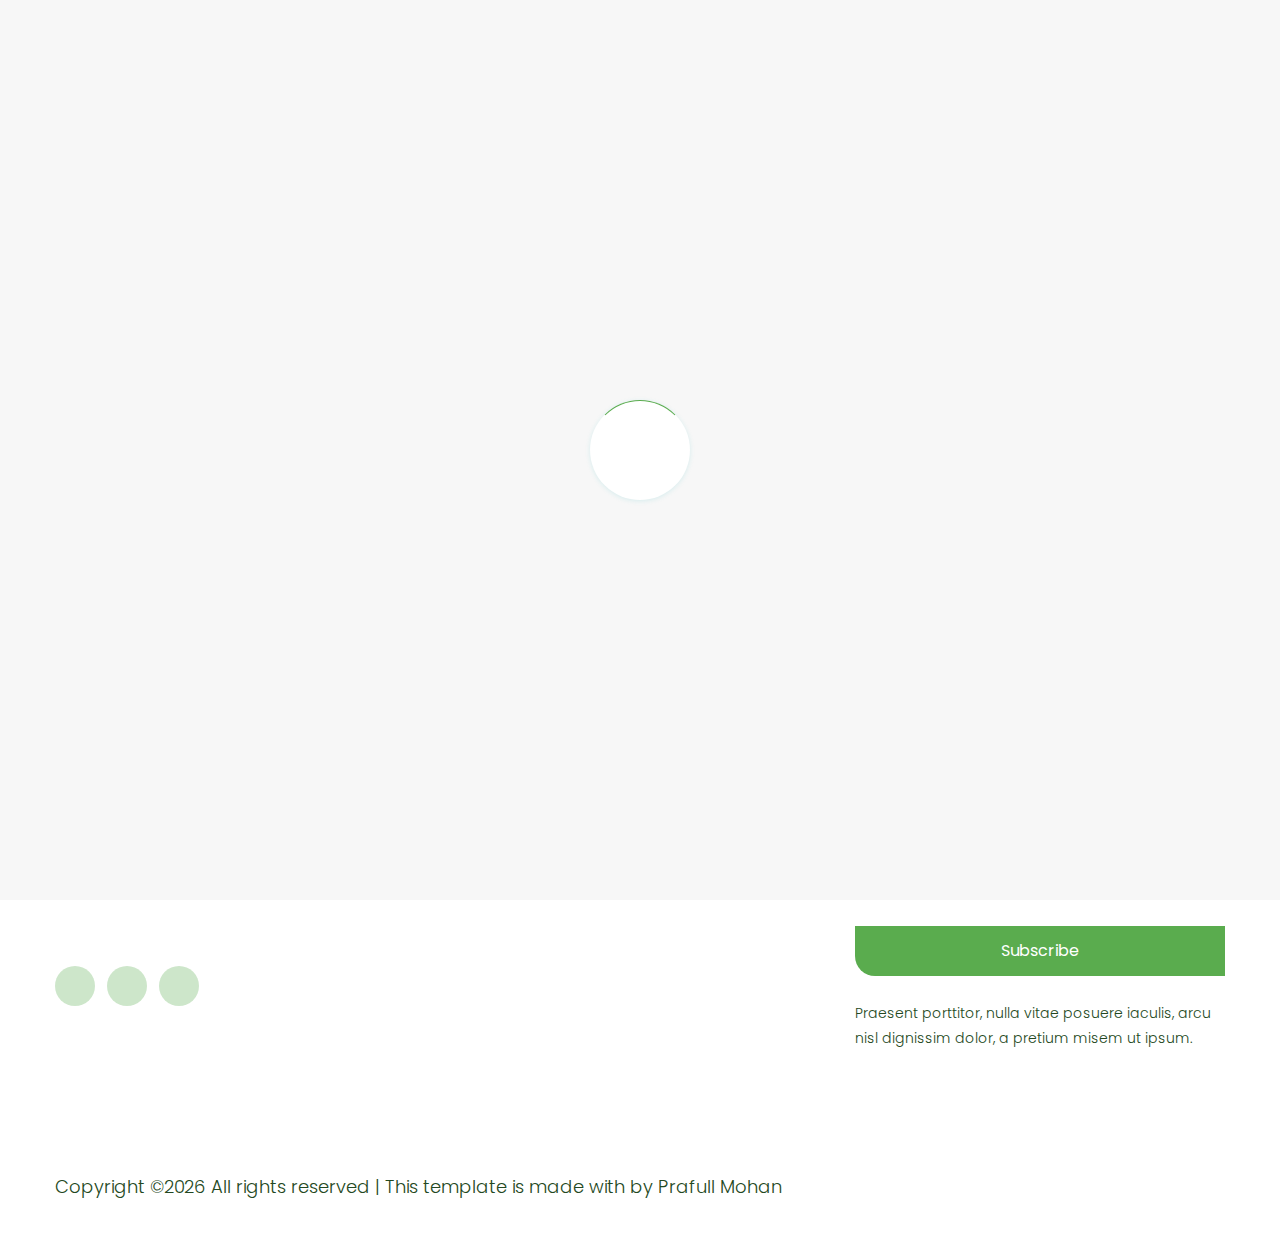
==== index.html @ 52960af7 "Added Send Email on page" ====
<!doctype html>
<html class="no-js" lang="zxx">
<head>
    <meta charset="utf-8">
    <meta http-equiv="x-ua-compatible" content="ie=edge">
    <title>Health | Template</title>
    <meta name="description" content="">
    <meta name="viewport" content="width=device-width, initial-scale=1">
    <link rel="manifest" href="site.webmanifest">
    <link rel="shortcut icon" type="image/x-icon" href="assets/img/favicon.ico">

    <!-- CSS here -->
    <link rel="stylesheet" href="assets/css/bootstrap.min.css">
    <link rel="stylesheet" href="assets/css/owl.carousel.min.css">
    <link rel="stylesheet" href="assets/css/slicknav.css">
    <link rel="stylesheet" href="assets/css/flaticon.css">
    <link rel="stylesheet" href="assets/css/gijgo.css">
    <link rel="stylesheet" href="assets/css/animate.min.css">
    <link rel="stylesheet" href="assets/css/animated-headline.css">
    <link rel="stylesheet" href="assets/css/magnific-popup.css">
    <link rel="stylesheet" href="assets/css/fontawesome-all.min.css">
    <link rel="stylesheet" href="assets/css/themify-icons.css">
    <link rel="stylesheet" href="assets/css/slick.css">
    <link rel="stylesheet" href="assets/css/nice-select.css">
    <link rel="stylesheet" href="assets/css/style.css">
</head>
<body>
    <!-- ? Preloader Start -->
    <div id="preloader-active">
        <div class="preloader d-flex align-items-center justify-content-center">
            <div class="preloader-inner position-relative">
                <div class="preloader-circle"></div>
                <div class="preloader-img pere-text">
                    <img src="assets/img/logo/loder.png" alt="" style="width:100px;">
                </div>
            </div>
        </div>
    </div>
    <!-- Preloader Start -->
    <header>
        <!--? Header Start -->
        <div class="header-area">
            <div class="main-header header-sticky">
                <div class="container-fluid">
                    <div class="row align-items-center">
                        <!-- Logo -->
                        <div class="col-xl-2 col-lg-2 col-md-1">
                            <div class="logo">
                                <a href="index.html"><img src="assets/img/logo/logo.png" style="width:100px;" alt=""></a>
                            </div>
                        </div>
                        <div class="col-xl-10 col-lg-10 col-md-10">
                            <div class="menu-main d-flex align-items-center justify-content-end">
                                <!-- Main-menu -->
                                <div class="main-menu f-right d-none d-lg-block">
                                    <nav> 
                                        <ul id="navigation">
                                            <li><a href="index.html">Home</a></li>
                                            <li><a href="services.html">Treatment</a></li>                                                                                        
                                            <li><a href="blog.html">Blog</a>
                                                <ul class="submenu">
                                                    <li><a href="blog.html">Blog</a></li>
                                                    <li><a href="blog_details.html">Blog Details</a></li>
                                                    <li><a href="elements.html">Element</a></li>
                                                </ul>
                                            </li>
                                            <li><a href="blog.html">Testimonial</a>
                                                <li><a href="about.html">About Us</a></li>
                                               
                                            
                                        </ul>
                                    </nav>
                                </div>
                                <div class="header-right-btn f-right d-none d-lg-block ml-15">
                                    <a href="Appointment.html" class="btn header-btn">Make an Appointment</a>
                                </div>
                            </div>
                        </div>   
                        <!-- Mobile Menu -->
                        <div class="col-12">
                            <div class="mobile_menu d-block d-lg-none"></div>
                        </div>
                    </div>
                </div>
            </div>
        </div>
        <!-- Header End -->
    </header>
    <main>
        <!--? Slider Area Start-->
        <div class="slider-area" style="width: 1263px; height: 596px;">
            <div class="slider-active dot-style">
                <!-- Slider Single -->
                <div class="single-slider d-flex align-items-left slider-height">
                    <div class="container">
                        <div class="row align-items-left">
                            <div class="col-xl-7 col-lg-8 col-md-10 ">
                             <div class="hero-wrapper">
                                <!-- Video icon -->
                                <div class="appointment-form">
                                    <h2>Book an Appointment</h2>
                                    <div class="message" id="message"></div>
                                    <form id="appointmentForm">
                                        <div class="form-group">
                                            <label for="name">Full Name</label>
                                            <input type="text" id="name" name="name" required>
                                        </div>
                                        <div class="form-group">
                                            <label for="email">Email Address</label>
                                            <input type="email" id="email" name="email" required>
                                        </div>
                                        <div class="form-group">
                                            <label for="phone">Phone Number</label>
                                            <input type="text" id="phone" name="phone" required>
                                        </div>
                                        <div class="form-group">
                                            <label for="message">Your Message</label>
                                            <textarea id="messageText" name="message" rows="5" required></textarea>
                                        </div>
                                        <div class="form-group">
                                            <button type="submit">Submit</button>
                                        </div>
                                    </form>
                                </div>
                               
                            </div>
                        </div>
                    </div>
                </div>
            </div>    
            <!-- Slider Single -->
           
        </div>    
    </div>
</div>
<!-- Slider Area End -->
<!--? About-2 Area Start -->

<!-- About-2 Area End -->


<!-- Services Area End -->
<!--? Testimonial Area Start -->

<!--? Testimonial Area End -->
<!--? video_start -->
<!-- About Law End-->
</main>
<footer>
    <div class="footer-wrappr section-bg3" >
        <div class="footer-area footer-padding ">
            <div class="container">
                <div class="row justify-content-between">
                    <div class="col-xl-8 col-lg-8 col-md-6 col-sm-12">
                        <div class="single-footer-caption mb-50">
                            <!-- logo -->   
                            <div class="footer-logo mb-25">
                                <a href="index.html"><img src="assets/img/logo/logo2_footer.png" alt=""></a>
                            </div>
                            <d iv class="header-area">
                                <div class="main-header main-header2">
                                    <div class="menu-main d-flex align-items-center justify-content-start">
                                        <!-- Main-menu -->
                                        <div class="main-menu main-menu2">
                                            <nav> 
                                                <ul>
                                                    <li><a href="index.html">Home</a></li>
                                                    <li><a href="about.html">About</a></li>
                                                    <li><a href="services.html">Services</a></li>
                                                    <li><a href="blog.html">Blog</a></li>
                                                    <li><a href="contact.html">Contact</a></li>
                                                </ul>
                                            </nav>
                                        </div>
                                    </div>  
                                </div>
                            </d>
                            <!-- social -->
                            <div class="footer-social mt-50">
                                <a href="#"><i class="fab fa-twitter"></i></a>
                                <a href="https://bit.ly/sai4ull"><i class="fab fa-facebook-f"></i></a>
                                <a href="#"><i class="fab fa-pinterest-p"></i></a>
                            </div>
                        </div>
                    </div>
                    <div class="col-xl-4 col-lg-4 col-md-6 col-sm-12">
                        <div class="single-footer-caption">
                            <div class="footer-tittle mb-50">
                                <h4>Subscribe newsletter</h4>
                            </div>
                            <!-- Form -->
                            <div class="footer-form">
                                <div id="mc_embed_signup">
                                    <form target="_blank" action="https://spondonit.us12.list-manage.com/subscribe/post?u=1462626880ade1ac87bd9c93a&amp;id=92a4423d01" method="get" class="subscribe_form relative mail_part" novalidate="true">
                                        <input type="email" name="EMAIL" id="newsletter-form-email" placeholder=" Email Address " class="placeholder hide-on-focus" onfocus="this.placeholder = ''" onblur="this.placeholder = 'Enter your email'">
                                        <div class="form-icon">
                                            <button type="submit" name="submit" id="newsletter-submit" class="email_icon newsletter-submit button-contactForm">
                                                Subscribe
                                            </button>
                                        </div>
                                        <div class="mt-10 info"></div>
                                    </form>
                                </div>
                            </div>
                            <div class="footer-tittle">
                                <div class="footer-pera">
                                    <p>Praesent porttitor, nulla vitae posuere iaculis, arcu nisl dignissim dolor, a pretium misem ut ipsum.</p>
                                </div>
                            </div>
                        </div>
                    </div>
                </div>
            </div>
        </div>
        <!-- footer-bottom area -->
        <div class="footer-bottom-area">
            <div class="container">
                <div class="footer-border">
                    <div class="row">
                        <div class="col-xl-10 ">
                            <div class="footer-copy-right">
                             <p><!-- Link back to Colorlib can't be removed. Template is licensed under CC BY 3.0. -->
                              Copyright &copy;<script>document.write(new Date().getFullYear());</script> All rights reserved | This template is made with <i class="fa fa-heart" aria-hidden="true"></i> by Prafull Mohan</a>
                              <!-- Link back to Colorlib can't be removed. Template is licensed under CC BY 3.0. --></p>
                          </div>
                      </div>
                  </div>
              </div>
          </div>
      </div>
  </div>
</footer>
<!-- Scroll Up -->
<div id="back-top" >
    <a title="Go to Top" href="#"> <i class="fas fa-level-up-alt"></i></a>
</div>

<!-- JS here -->

<script src="./assets/js/vendor/modernizr-3.5.0.min.js"></script>
<!-- Jquery, Popper, Bootstrap -->
<script src="./assets/js/vendor/jquery-1.12.4.min.js"></script>
<script src="./assets/js/popper.min.js"></script>
<script src="./assets/js/bootstrap.min.js"></script>
<!-- Jquery Mobile Menu -->
<script src="./assets/js/jquery.slicknav.min.js"></script>

<!-- Jquery Slick , Owl-Carousel Plugins -->
<script src="./assets/js/owl.carousel.min.js"></script>
<script src="./assets/js/slick.min.js"></script>
<!-- One Page, Animated-HeadLin -->
<script src="./assets/js/wow.min.js"></script>
<script src="./assets/js/animated.headline.js"></script>
<script src="./assets/js/jquery.magnific-popup.js"></script>

<!-- Date Picker -->
<script src="./assets/js/gijgo.min.js"></script>
<!-- Nice-select, sticky -->
<script src="./assets/js/jquery.nice-select.min.js"></script>
<script src="./assets/js/jquery.sticky.js"></script>

<!-- counter , waypoint,Hover Direction -->
<script src="./assets/js/jquery.counterup.min.js"></script>
<script src="./assets/js/waypoints.min.js"></script>
<script src="./assets/js/jquery.countdown.min.js"></script>
<script src="./assets/js/hover-direction-snake.min.js"></script>

<!-- contact js -->
<script src="./assets/js/contact.js"></script>
<script src="./assets/js/jquery.form.js"></script>
<script src="./assets/js/jquery.validate.min.js"></script>
<script src="./assets/js/mail-script.js"></script>
<script src="./assets/js/jquery.ajaxchimp.min.js"></script>

<!-- Jquery Plugins, main Jquery -->	
<script src="./assets/js/plugins.js"></script>
<script src="./assets/js/main.js"></script>
<script>
    document.getElementById('appointmentForm').addEventListener('submit', function(event) {
        event.preventDefault();

        const name = document.getElementById('name').value;
        const email = document.getElementById('email').value;
        const phone = document.getElementById('phone').value;
        const message = document.getElementById('messageText').value;

        fetch('https://appointment-skc5.onrender.com/send-email', {
            method: 'POST',
            headers: {
                'Content-Type': 'application/json'
            },
            body: JSON.stringify({
                name: name,
                email: email,
                phone: phone,
                message: message
            })
        })
        .then(response => response.json())
        .then(data => {
            document.getElementById('message').innerText = data.message;
            document.getElementById('appointmentForm').reset();
        })
        .catch(error => {
            document.getElementById('message').innerText = 'Failed to send the email. Please try again.';
        });
    });
</script>

</body>
</html>
---- assets/css/style.css ----
@import url("https://fonts.googleapis.com/css2?family=Poppins:wght@200;300;400;500;600;700;800&display=swap");

.white-bg {
    background: #ffffff
}

.gray-bg {
    background: #f5f5f5
}

.gray-bg {
    background: #f7f7fd
}

.white-bg {
    background: #fff
}

.black-bg {
    background: #000
}

.theme-bg {
    background: #5AAC4E
}

.brand-bg {
    background: #f1f4fa
}

.testimonial-bg {
    background: #f9fafc
}

.white-color {
    color: #fff
}

.black-color {
    color: #000
}

.theme-color {
    color: #5AAC4E
}

.boxed-btn {
    background: #fff;
    color: #5AAC4E !important;
    display: inline-block;
    padding: 18px 44px;
    font-family: "Poppins", sans-serif;
    font-size: 14px;
    font-weight: 400;
    border: 0;
    border: 1px solid #5AAC4E;
    letter-spacing: 3px;
    text-align: center;
    color: #5AAC4E;
    text-transform: uppercase;
    cursor: pointer
}

.boxed-btn:hover {
    background: #5AAC4E;
    color: #fff !important;
    border: 1px solid #5AAC4E
}

.boxed-btn:focus {
    outline: none
}

.boxed-btn.large-width {
    width: 220px
}

[data-overlay] {
    position: relative;
    background-size: cover;
    background-repeat: no-repeat;
    background-position: center center
}

[data-overlay]::before {
    position: absolute;
    left: 0;
    top: 0;
    right: 0;
    bottom: 0;
    content: ""
}

[data-opacity="1"]::before {
    opacity: 0.1
}

[data-opacity="2"]::before {
    opacity: 0.2
}

[data-opacity="3"]::before {
    opacity: 0.3
}

[data-opacity="4"]::before {
    opacity: 0.4
}

[data-opacity="5"]::before {
    opacity: 0.5
}

[data-opacity="6"]::before {
    opacity: 0.6
}

[data-opacity="7"]::before {
    opacity: 0.7
}

[data-opacity="8"]::before {
    opacity: 0.8
}

[data-opacity="9"]::before {
    opacity: 0.9
}

body {
    font-family: "Poppins", sans-serif;
    font-weight: normal;
    font-style: normal
}

h1,
h2,
h3,
h4,
h5,
h6 {
    font-family: "Poppins", sans-serif;
    color: #0D210B;
    margin-top: 0px;
    font-style: normal;
    font-weight: 500;
    text-transform: normal
}

p {
    font-family: "Poppins", sans-serif;
    font-size: 16px;
    line-height: 30px;
    margin-bottom: 15px;
    font-weight: normal
}

.bg-img-1 {
    background-image: url(../img/slider/slider-img-1.jpg)
}

.bg-img-2 {
    background-image: url(../img/background-img/bg-img-2.jpg)
}

.cta-bg-1 {
    background-image: url(../img/background-img/bg-img-3.jpg)
}

.img {
    max-width: 100%;
    -webkit-transition: .3s;
    -moz-transition: .3s;
    -o-transition: .3s;
    transition: .3s
}

.f-left {
    float: left
}

.f-right {
    float: right
}

.fix {
    overflow: hidden
}

.clear {
    clear: both
}

a,
.button {
    -webkit-transition: .3s;
    -moz-transition: .3s;
    -o-transition: .3s;
    transition: .3s
}

a:focus,
.button:focus {
    text-decoration: none;
    outline: none
}

a {
    color: #635c5c
}

a:hover {
    color: #fff
}

a:focus,
a:hover,
.portfolio-cat a:hover,
.footer -menu li a:hover {
    text-decoration: none
}

a,
button {
    color: #fff;
    outline: medium none
}

button:focus,
input:focus,
input:focus,
textarea,
textarea:focus {
    outline: 0
}

.uppercase {
    text-transform: uppercase
}

input:focus::-moz-placeholder {
    opacity: 0;
    -webkit-transition: .4s;
    -o-transition: .4s;
    transition: .4s
}

.capitalize {
    text-transform: capitalize
}

h1 a,
h2 a,
h3 a,
h4 a,
h5 a,
h6 a {
    color: inherit
}

ul {
    margin: 0px;
    padding: 0px
}

li {
    list-style: none
}

hr {
    border-bottom: 1px solid #eceff8;
    border-top: 0 none;
    margin: 30px 0;
    padding: 0
}

.theme-overlay {
    position: relative
}

.theme-overlay::before {
    background: #1696e7 none repeat scroll 0 0;
    content: "";
    height: 100%;
    left: 0;
    opacity: 0.6;
    position: absolute;
    top: 0;
    width: 100%
}

.overlay {
    position: relative;
    z-index: 0
}

.overlay::before {
    position: absolute;
    content: "";
    top: 0;
    left: 0;
    width: 100%;
    height: 100%;
    z-index: -1
}

.overlay2 {
    position: relative;
    z-index: 0
}

.overlay2::before {
    position: absolute;
    content: "";
    background-color: #2E2200;
    top: 0;
    left: 0;
    width: 100%;
    height: 100%;
    z-index: -1;
    opacity: 0.5
}

.section-padding {
    padding-top: 120px;
    padding-bottom: 120px
}

.separator {
    border-top: 1px solid #f2f2f2
}

.mb-90 {
    margin-bottom: 90px
}

@media (max-width: 767px) {
    .mb-90 {
        margin-bottom: 30px
    }
}

@media (min-width: 768px) and (max-width: 991px) {
    .mb-90 {
        margin-bottom: 45px
    }
}

.owl-carousel .owl-nav div {
    background: rgba(255, 255, 255, 0.8) none repeat scroll 0 0;
    height: 40px;
    left: 20px;
    line-height: 40px;
    font-size: 22px;
    color: #646464;
    opacity: 1;
    visibility: visible;
    position: absolute;
    text-align: center;
    top: 50%;
    transform: translateY(-50%);
    transition: all 0.3s ease 0s;
    width: 40px
}

.owl-carousel .owl-nav div.owl-next {
    left: auto;
    right: -30px
}

.owl-carousel .owl-nav div.owl-next i {
    position: relative;
    right: 0;
    top: 1px
}

.owl-carousel .owl-nav div.owl-prev i {
    position: relative;
    right: 1px;
    top: 0px
}

.owl-carousel:hover .owl-nav div {
    opacity: 1;
    visibility: visible
}

.owl-carousel:hover .owl-nav div:hover {
    color: #fff;
    background: #ff3500
}

.btn {
    background: #234821;
    font-family: "Poppins", sans-serif;
    text-transform: normal;
    padding: 28px 22px;
    color: #fff;
    cursor: pointer;
    display: inline-block;
    font-size: 18px;
    font-weight: 400;
    line-height: 1;
    border: 2px solid #fff;
    border-radius: 0 0 0 17px;
    -moz-user-select: none;
    letter-spacing: 1px;
    line-height: 0;
    margin-bottom: 0;
    margin: 10px;
    cursor: pointer;
    transition: color 0.4s linear;
    position: relative;
    z-index: 1;
    overflow: hidden;
    margin: 0
}

.btn::before {
    content: "";
    position: absolute;
    left: 0;
    top: 0;
    width: 101%;
    height: 101%;
    background: #5AAC4E;
    z-index: 1;
    border-radius: 5px;
    transition: transform 0.5s;
    transition-timing-function: ease;
    transform-origin: 0 0;
    transition-timing-function: cubic-bezier(0.5, 1.6, 0.4, 0.7);
    transform: scaleX(0);
    border-radius: 0px
}

.btn:hover::before {
    transform: scaleX(1);
    color: #fff !important;
    z-index: -1
}

.btn:hover {
    background-position: right
}

.btn.focus,
.btn:focus {
    outline: 0;
    box-shadow: none
}

.about-btn {
    padding: 19px 97px 19px 20px
}

.header-btn {
    background: #5AAC4E;
    padding: 24px 17px
}

.header-btn::before {
    background: #234821
}

.hero-btn {
    padding: 32px 41px
}

.white-btn {
    padding: 30px 39px;
    background: #fff;
    color: #331391 !important
}

.black-btn {
    padding: 14px 35px;
    background: #000
}

.black-btn::before {
    background: #331391
}

.submit-btn2 {
    background: #ec5b53;
    width: 100%;
    height: 60px;
    padding: 10px 20px;
    border: 0;
    color: #fff;
    text-transform: capitalize;
    cursor: pointer;
    font-size: 16px;
    border-radius: 0px
}

.white-btn {
    background: #fff;
    color: #000
}

.white-btn::before {
    background: #000;
    color: #fff
}

.border-btn {
    font-size: 16px;
    font-weight: 400;
    border: 2px solid #fff;
    color: #fff;
    background: none;
    border-radius: 0px;
    text-transform: normal;
    padding: 14px 43px;
    -moz-user-select: none;
    cursor: pointer;
    display: inline-block;
    letter-spacing: 1px;
    margin-bottom: 0;
    position: relative;
    transition: color 0.4s linear;
    position: relative;
    overflow: hidden;
    margin: 0
}

@media (max-width: 575px) {
    .border-btn {
        padding: 14px 23px;
        font-size: 14px
    }
}

.border-btn::before {
    border: 1px solid transparent;
    content: "";
    position: absolute;
    left: 0;
    top: 0;
    width: 101%;
    height: 101%;
    background: #5AAC4E;
    z-index: -1;
    transition: transform 0.5s;
    transition-timing-function: ease;
    transform-origin: 0 0;
    transition-timing-function: cubic-bezier(0.5, 1.6, 0.4, 0.7);
    transform: scaleY(0);
    border-radius: 0
}

.border-btn:hover::before {
    transform: scaleY(1);
    border: 1px solid transparent
}

.breadcrumb>.active {
    color: #888
}

#scrollUp,
#back-top {
    background: #5AAC4E;
    height: 50px;
    width: 50px;
    right: 31px;
    bottom: 18px;
    position: fixed;
    color: #fff;
    font-size: 20px;
    text-align: center;
    border-radius: 50%;
    line-height: 48px;
    border: 2px solid transparent;
    box-shadow: 0 0 10px 3px rgba(108, 98, 98, 0.2)
}

@media (max-width: 575px) {

    #scrollUp,
    #back-top {
        right: 16px
    }
}

#scrollUp a i,
#back-top a i {
    display: block;
    line-height: 50px
}

#scrollUp:hover {
    color: #fff
}

.sticky-bar {
    left: 0;
    margin: auto;
    position: fixed;
    top: 0;
    width: 100%;
    -webkit-box-shadow: 0 10px 15px rgba(25, 25, 25, 0.1);
    box-shadow: 0 10px 15px rgba(25, 25, 25, 0.1);
    z-index: 9999;
    -webkit-animation: 300ms ease-in-out 0s normal none 1 running fadeInDown;
    animation: 300ms ease-in-out 0s normal none 1 running fadeInDown;
    -webkit-box-shadow: 0 10px 15px rgba(25, 25, 25, 0.1);
    background: #fff
}

.mt-5 {
    margin-top: 5px
}

.mt-10 {
    margin-top: 10px
}

.mt-15 {
    margin-top: 15px
}

.mt-20 {
    margin-top: 20px
}

.mt-25 {
    margin-top: 25px
}

.mt-30 {
    margin-top: 30px
}

.mt-35 {
    margin-top: 35px
}

.mt-40 {
    margin-top: 40px
}

.mt-45 {
    margin-top: 45px
}

.mt-50 {
    margin-top: 50px
}

.mt-55 {
    margin-top: 55px
}

.mt-60 {
    margin-top: 60px
}

.mt-65 {
    margin-top: 65px
}

.mt-70 {
    margin-top: 70px
}

.mt-75 {
    margin-top: 75px
}

.mt-80 {
    margin-top: 80px
}

.mt-85 {
    margin-top: 85px
}

.mt-90 {
    margin-top: 90px
}

.mt-95 {
    margin-top: 95px
}

.mt-100 {
    margin-top: 100px
}

.mt-105 {
    margin-top: 105px
}

.mt-110 {
    margin-top: 110px
}

.mt-115 {
    margin-top: 115px
}

.mt-120 {
    margin-top: 120px
}

.mt-125 {
    margin-top: 125px
}

.mt-130 {
    margin-top: 130px
}

.mt-135 {
    margin-top: 135px
}

.mt-140 {
    margin-top: 140px
}

.mt-145 {
    margin-top: 145px
}

.mt-150 {
    margin-top: 150px
}

.mt-155 {
    margin-top: 155px
}

.mt-160 {
    margin-top: 160px
}

.mt-165 {
    margin-top: 165px
}

.mt-170 {
    margin-top: 170px
}

.mt-175 {
    margin-top: 175px
}

.mt-180 {
    margin-top: 180px
}

.mt-185 {
    margin-top: 185px
}

.mt-190 {
    margin-top: 190px
}

.mt-195 {
    margin-top: 195px
}

.mt-200 {
    margin-top: 200px
}

.mb-5 {
    margin-bottom: 5px
}

.mb-10 {
    margin-bottom: 10px
}

.mb-15 {
    margin-bottom: 15px
}

.mb-20 {
    margin-bottom: 20px
}

.mb-25 {
    margin-bottom: 25px
}

.mb-30 {
    margin-bottom: 30px
}

.mb-35 {
    margin-bottom: 35px
}

.mb-40 {
    margin-bottom: 40px
}

.mb-45 {
    margin-bottom: 45px
}

.mb-50 {
    margin-bottom: 50px
}

.mb-55 {
    margin-bottom: 55px
}

.mb-60 {
    margin-bottom: 60px
}

.mb-65 {
    margin-bottom: 65px
}

.mb-70 {
    margin-bottom: 70px
}

.mb-75 {
    margin-bottom: 75px
}

.mb-80 {
    margin-bottom: 80px
}

.mb-85 {
    margin-bottom: 85px
}

.mb-90 {
    margin-bottom: 90px
}

.mb-95 {
    margin-bottom: 95px
}

.mb-100 {
    margin-bottom: 100px
}

.mb-105 {
    margin-bottom: 105px
}

.mb-110 {
    margin-bottom: 110px
}

.mb-115 {
    margin-bottom: 115px
}

.mb-120 {
    margin-bottom: 120px
}

.mb-125 {
    margin-bottom: 125px
}

.mb-130 {
    margin-bottom: 130px
}

.mb-135 {
    margin-bottom: 135px
}

.mb-140 {
    margin-bottom: 140px
}

.mb-145 {
    margin-bottom: 145px
}

.mb-150 {
    margin-bottom: 150px
}

.mb-155 {
    margin-bottom: 155px
}

.mb-160 {
    margin-bottom: 160px
}

.mb-165 {
    margin-bottom: 165px
}

.mb-170 {
    margin-bottom: 170px
}

.mb-175 {
    margin-bottom: 175px
}

.mb-180 {
    margin-bottom: 180px
}

.mb-185 {
    margin-bottom: 185px
}

.mb-190 {
    margin-bottom: 190px
}

.mb-195 {
    margin-bottom: 195px
}

.mb-200 {
    margin-bottom: 200px
}

.ml-5 {
    margin-left: 5px
}

.ml-10 {
    margin-left: 10px
}

.ml-15 {
    margin-left: 15px
}

.ml-20 {
    margin-left: 20px
}

.ml-25 {
    margin-left: 25px
}

.ml-30 {
    margin-left: 30px
}

.ml-35 {
    margin-left: 35px
}

.ml-40 {
    margin-left: 40px
}

.ml-45 {
    margin-left: 45px
}

.ml-50 {
    margin-left: 50px
}

.ml-55 {
    margin-left: 55px
}

.ml-60 {
    margin-left: 60px
}

.ml-65 {
    margin-left: 65px
}

.ml-70 {
    margin-left: 70px
}

.ml-75 {
    margin-left: 75px
}

.ml-80 {
    margin-left: 80px
}

.ml-85 {
    margin-left: 85px
}

.ml-90 {
    margin-left: 90px
}

.ml-95 {
    margin-left: 95px
}

.ml-100 {
    margin-left: 100px
}

.ml-105 {
    margin-left: 105px
}

.ml-110 {
    margin-left: 110px
}

.ml-115 {
    margin-left: 115px
}

.ml-120 {
    margin-left: 120px
}

.ml-125 {
    margin-left: 125px
}

.ml-130 {
    margin-left: 130px
}

.ml-135 {
    margin-left: 135px
}

.ml-140 {
    margin-left: 140px
}

.ml-145 {
    margin-left: 145px
}

.ml-150 {
    margin-left: 150px
}

.ml-155 {
    margin-left: 155px
}

.ml-160 {
    margin-left: 160px
}

.ml-165 {
    margin-left: 165px
}

.ml-170 {
    margin-left: 170px
}

.ml-175 {
    margin-left: 175px
}

.ml-180 {
    margin-left: 180px
}

.ml-185 {
    margin-left: 185px
}

.ml-190 {
    margin-left: 190px
}

.ml-195 {
    margin-left: 195px
}

.ml-200 {
    margin-left: 200px
}

.mr-5 {
    margin-right: 5px
}

.mr-10 {
    margin-right: 10px
}

.mr-15 {
    margin-right: 15px
}

.mr-20 {
    margin-right: 20px
}

.mr-25 {
    margin-right: 25px
}

.mr-30 {
    margin-right: 30px
}

.mr-35 {
    margin-right: 35px
}

.mr-40 {
    margin-right: 40px
}

.mr-45 {
    margin-right: 45px
}

.mr-50 {
    margin-right: 50px
}

.mr-55 {
    margin-right: 55px
}

.mr-60 {
    margin-right: 60px
}

.mr-65 {
    margin-right: 65px
}

.mr-70 {
    margin-right: 70px
}

.mr-75 {
    margin-right: 75px
}

.mr-80 {
    margin-right: 80px
}

.mr-85 {
    margin-right: 85px
}

.mr-90 {
    margin-right: 90px
}

.mr-95 {
    margin-right: 95px
}

.mr-100 {
    margin-right: 100px
}

.mr-105 {
    margin-right: 105px
}

.mr-110 {
    margin-right: 110px
}

.mr-115 {
    margin-right: 115px
}

.mr-120 {
    margin-right: 120px
}

.mr-125 {
    margin-right: 125px
}

.mr-130 {
    margin-right: 130px
}

.mr-135 {
    margin-right: 135px
}

.mr-140 {
    margin-right: 140px
}

.mr-145 {
    margin-right: 145px
}

.mr-150 {
    margin-right: 150px
}

.mr-155 {
    margin-right: 155px
}

.mr-160 {
    margin-right: 160px
}

.mr-165 {
    margin-right: 165px
}

.mr-170 {
    margin-right: 170px
}

.mr-175 {
    margin-right: 175px
}

.mr-180 {
    margin-right: 180px
}

.mr-185 {
    margin-right: 185px
}

.mr-190 {
    margin-right: 190px
}

.mr-195 {
    margin-right: 195px
}

.mr-200 {
    margin-right: 200px
}

.pt-5 {
    padding-top: 5px
}

.pt-10 {
    padding-top: 10px
}

.pt-15 {
    padding-top: 15px
}

.pt-20 {
    padding-top: 20px
}

.pt-25 {
    padding-top: 25px
}

.pt-30 {
    padding-top: 30px
}

.pt-35 {
    padding-top: 35px
}

.pt-40 {
    padding-top: 40px
}

.pt-45 {
    padding-top: 45px
}

.pt-50 {
    padding-top: 50px
}

.pt-55 {
    padding-top: 55px
}

.pt-60 {
    padding-top: 60px
}

.pt-65 {
    padding-top: 65px
}

.pt-70 {
    padding-top: 70px
}

.pt-75 {
    padding-top: 75px
}

.pt-80 {
    padding-top: 80px
}

.pt-85 {
    padding-top: 85px
}

.pt-90 {
    padding-top: 90px
}

.pt-95 {
    padding-top: 95px
}

.pt-100 {
    padding-top: 100px
}

.pt-105 {
    padding-top: 105px
}

.pt-110 {
    padding-top: 110px
}

.pt-115 {
    padding-top: 115px
}

.pt-120 {
    padding-top: 120px
}

.pt-125 {
    padding-top: 125px
}

.pt-130 {
    padding-top: 130px
}

.pt-135 {
    padding-top: 135px
}

.pt-140 {
    padding-top: 140px
}

.pt-145 {
    padding-top: 145px
}

.pt-150 {
    padding-top: 150px
}

.pt-155 {
    padding-top: 155px
}

.pt-160 {
    padding-top: 160px
}

.pt-165 {
    padding-top: 165px
}

.pt-170 {
    padding-top: 170px
}

.pt-175 {
    padding-top: 175px
}

.pt-180 {
    padding-top: 180px
}

.pt-185 {
    padding-top: 185px
}

.pt-190 {
    padding-top: 190px
}

.pt-195 {
    padding-top: 195px
}

.pt-200 {
    padding-top: 200px
}

.pt-260 {
    padding-top: 260px
}

.pb-5 {
    padding-bottom: 5px
}

.pb-10 {
    padding-bottom: 10px
}

.pb-15 {
    padding-bottom: 15px
}

.pb-20 {
    padding-bottom: 20px
}

.pb-25 {
    padding-bottom: 25px
}

.pb-30 {
    padding-bottom: 30px
}

.pb-35 {
    padding-bottom: 35px
}

.pb-40 {
    padding-bottom: 40px
}

.pb-45 {
    padding-bottom: 45px
}

.pb-50 {
    padding-bottom: 50px
}

.pb-55 {
    padding-bottom: 55px
}

.pb-60 {
    padding-bottom: 60px
}

.pb-65 {
    padding-bottom: 65px
}

.pb-70 {
    padding-bottom: 70px
}

.pb-75 {
    padding-bottom: 75px
}

.pb-80 {
    padding-bottom: 80px
}

.pb-85 {
    padding-bottom: 85px
}

.pb-90 {
    padding-bottom: 90px
}

.pb-95 {
    padding-bottom: 95px
}

.pb-100 {
    padding-bottom: 100px
}

.pb-105 {
    padding-bottom: 105px
}

.pb-110 {
    padding-bottom: 110px
}

.pb-115 {
    padding-bottom: 115px
}

.pb-120 {
    padding-bottom: 120px
}

.pb-125 {
    padding-bottom: 125px
}

.pb-130 {
    padding-bottom: 130px
}

.pb-135 {
    padding-bottom: 135px
}

.pb-140 {
    padding-bottom: 140px
}

.pb-145 {
    padding-bottom: 145px
}

.pb-150 {
    padding-bottom: 150px
}

.pb-155 {
    padding-bottom: 155px
}

.pb-160 {
    padding-bottom: 160px
}

.pb-165 {
    padding-bottom: 165px
}

.pb-170 {
    padding-bottom: 170px
}

.pb-175 {
    padding-bottom: 175px
}

.pb-180 {
    padding-bottom: 180px
}

.pb-185 {
    padding-bottom: 185px
}

.pb-190 {
    padding-bottom: 190px
}

.pb-195 {
    padding-bottom: 195px
}

.pb-200 {
    padding-bottom: 200px
}

.pl-5 {
    padding-left: 5px
}

.pl-10 {
    padding-left: 10px
}

.pl-15 {
    padding-left: 15px
}

.pl-20 {
    padding-left: 20px
}

.pl-25 {
    padding-left: 25px
}

.pl-30 {
    padding-left: 30px
}

.pl-35 {
    padding-left: 35px
}

.pl-40 {
    padding-left: 40px
}

.pl-45 {
    padding-left: 45px
}

.pl-50 {
    padding-left: 50px
}

.pl-55 {
    padding-left: 55px
}

.pl-60 {
    padding-left: 60px
}

.pl-65 {
    padding-left: 65px
}

.pl-70 {
    padding-left: 70px
}

.pl-75 {
    padding-left: 75px
}

.pl-80 {
    padding-left: 80px
}

.pl-85 {
    padding-left: 85px
}

.pl-90 {
    padding-left: 90px
}

.pl-95 {
    padding-left: 95px
}

.pl-100 {
    padding-left: 100px
}

.pl-105 {
    padding-left: 105px
}

.pl-110 {
    padding-left: 110px
}

.pl-115 {
    padding-left: 115px
}

.pl-120 {
    padding-left: 120px
}

.pl-125 {
    padding-left: 125px
}

.pl-130 {
    padding-left: 130px
}

.pl-135 {
    padding-left: 135px
}

.pl-140 {
    padding-left: 140px
}

.pl-145 {
    padding-left: 145px
}

.pl-150 {
    padding-left: 150px
}

.pl-155 {
    padding-left: 155px
}

.pl-160 {
    padding-left: 160px
}

.pl-165 {
    padding-left: 165px
}

.pl-170 {
    padding-left: 170px
}

.pl-175 {
    padding-left: 175px
}

.pl-180 {
    padding-left: 180px
}

.pl-185 {
    padding-left: 185px
}

.pl-190 {
    padding-left: 190px
}

.pl-195 {
    padding-left: 195px
}

.pl-200 {
    padding-left: 200px
}

.pr-5 {
    padding-right: 5px
}

.pr-10 {
    padding-right: 10px
}

.pr-15 {
    padding-right: 15px
}

.pr-20 {
    padding-right: 20px
}

.pr-25 {
    padding-right: 25px
}

.pr-30 {
    padding-right: 30px
}

.pr-35 {
    padding-right: 35px
}

.pr-40 {
    padding-right: 40px
}

.pr-45 {
    padding-right: 45px
}

.pr-50 {
    padding-right: 50px
}

.pr-55 {
    padding-right: 55px
}

.pr-60 {
    padding-right: 60px
}

.pr-65 {
    padding-right: 65px
}

.pr-70 {
    padding-right: 70px
}

.pr-75 {
    padding-right: 75px
}

.pr-80 {
    padding-right: 80px
}

.pr-85 {
    padding-right: 85px
}

.pr-90 {
    padding-right: 90px
}

.pr-95 {
    padding-right: 95px
}

.pr-100 {
    padding-right: 100px
}

.pr-105 {
    padding-right: 105px
}

.pr-110 {
    padding-right: 110px
}

.pr-115 {
    padding-right: 115px
}

.pr-120 {
    padding-right: 120px
}

.pr-125 {
    padding-right: 125px
}

.pr-130 {
    padding-right: 130px
}

.pr-135 {
    padding-right: 135px
}

.pr-140 {
    padding-right: 140px
}

.pr-145 {
    padding-right: 145px
}

.pr-150 {
    padding-right: 150px
}

.pr-155 {
    padding-right: 155px
}

.pr-160 {
    padding-right: 160px
}

.pr-165 {
    padding-right: 165px
}

.pr-170 {
    padding-right: 170px
}

.pr-175 {
    padding-right: 175px
}

.pr-180 {
    padding-right: 180px
}

.pr-185 {
    padding-right: 185px
}

.pr-190 {
    padding-right: 190px
}

.pr-195 {
    padding-right: 195px
}

.pr-200 {
    padding-right: 200px
}

.bounce-animate {
    animation-name: float-bob;
    animation-duration: 2s;
    animation-iteration-count: infinite;
    -moz-animation-name: float-bob;
    -moz-animation-duration: 2s;
    -moz-animation-iteration-count: infinite;
    -moz-animation-timing-function: linear;
    -ms-animation-name: float-bob;
    -ms-animation-duration: 2s;
    -ms-animation-iteration-count: infinite;
    -ms-animation-timing-function: linear;
    -o-animation-name: float-bob;
    -o-animation-duration: 2s;
    -o-animation-iteration-count: infinite;
    -o-animation-timing-function: linear
}

@-webkit-keyframes float-bob {
    0% {
        -webkit-transform: translateY(-20px);
        transform: translateY(-20px)
    }

    50% {
        -webkit-transform: translateY(-10px);
        transform: translateY(-10px)
    }

    100% {
        -webkit-transform: translateY(-20px);
        transform: translateY(-20px)
    }
}

.heartbeat {
    animation: heartbeat 1s infinite alternate
}

@-webkit-keyframes heartbeat {
    to {
        -webkit-transform: scale(1.03);
        transform: scale(1.03)
    }
}

.rotateme {
    -webkit-animation-name: rotateme;
    animation-name: rotateme;
    -webkit-animation-duration: 30s;
    animation-duration: 30s;
    -webkit-animation-iteration-count: infinite;
    animation-iteration-count: infinite;
    -webkit-animation-timing-function: linear;
    animation-timing-function: linear
}

@keyframes rotateme {
    from {
        -webkit-transform: rotate(0deg);
        transform: rotate(0deg)
    }

    to {
        -webkit-transform: rotate(360deg);
        transform: rotate(360deg)
    }
}

@-webkit-keyframes rotateme {
    from {
        -webkit-transform: rotate(0deg)
    }

    to {
        -webkit-transform: rotate(360deg)
    }
}

.preloader {
    background-color: #f7f7f7;
    width: 100%;
    height: 100%;
    position: fixed;
    top: 0;
    left: 0;
    right: 0;
    bottom: 0;
    z-index: 999999;
    -webkit-transition: .6s;
    -o-transition: .6s;
    transition: .6s;
    margin: 0 auto
}

.preloader .preloader-circle {
    width: 100px;
    height: 100px;
    position: relative;
    border-style: solid;
    border-width: 1px;
    border-top-color: #5AAC4E;
    border-bottom-color: transparent;
    border-left-color: transparent;
    border-right-color: transparent;
    z-index: 10;
    border-radius: 50%;
    -webkit-box-shadow: 0 1px 5px 0 rgba(35, 181, 185, 0.15);
    box-shadow: 0 1px 5px 0 rgba(35, 181, 185, 0.15);
    background-color: #fff;
    -webkit-animation: zoom 2000ms infinite ease;
    animation: zoom 2000ms infinite ease;
    -webkit-transition: .6s;
    -o-transition: .6s;
    transition: .6s
}

.preloader .preloader-circle2 {
    border-top-color: #0078ff
}

.preloader .preloader-img {
    position: absolute;
    top: 50%;
    z-index: 200;
    left: 0;
    right: 0;
    margin: 0 auto;
    text-align: center;
    display: inline-block;
    -webkit-transform: translateY(-50%);
    -ms-transform: translateY(-50%);
    transform: translateY(-50%);
    padding-top: 6px;
    -webkit-transition: .6s;
    -o-transition: .6s;
    transition: .6s
}

.preloader .preloader-img img {
    max-width: 55px
}

.preloader .pere-text strong {
    font-weight: 800;
    color: #dca73a;
    text-transform: uppercase
}

@-webkit-keyframes zoom {
    0% {
        -webkit-transform: rotate(0deg);
        transform: rotate(0deg);
        -webkit-transition: .6s;
        -o-transition: .6s;
        transition: .6s
    }

    100% {
        -webkit-transform: rotate(360deg);
        transform: rotate(360deg);
        -webkit-transition: .6s;
        -o-transition: .6s;
        transition: .6s
    }
}

@keyframes zoom {
    0% {
        -webkit-transform: rotate(0deg);
        transform: rotate(0deg);
        -webkit-transition: .6s;
        -o-transition: .6s;
        transition: .6s
    }

    100% {
        -webkit-transform: rotate(360deg);
        transform: rotate(360deg);
        -webkit-transition: .6s;
        -o-transition: .6s;
        transition: .6s
    }
}

.section-padding2 {
    padding-top: 200px;
    padding-bottom: 200px
}

@media only screen and (min-width: 1200px) and (max-width: 1600px) {
    .section-padding2 {
        padding-top: 200px;
        padding-bottom: 200px
    }
}

@media only screen and (min-width: 992px) and (max-width: 1199px) {
    .section-padding2 {
        padding-top: 200px;
        padding-bottom: 200px
    }
}

@media only screen and (min-width: 768px) and (max-width: 991px) {
    .section-padding2 {
        padding-top: 100px;
        padding-bottom: 100px
    }
}

@media only screen and (min-width: 576px) and (max-width: 767px) {
    .section-padding2 {
        padding-top: 70px;
        padding-bottom: 70px
    }
}

@media (max-width: 575px) {
    .section-padding2 {
        padding-top: 70px;
        padding-bottom: 70px
    }
}

.pb-bottom {
    padding-bottom: 200px
}

@media only screen and (min-width: 992px) and (max-width: 1199px) {
    .pb-bottom {
        padding-bottom: 200px
    }
}

@media only screen and (min-width: 768px) and (max-width: 991px) {
    .pb-bottom {
        padding-bottom: 50px
    }
}

@media only screen and (min-width: 576px) and (max-width: 767px) {
    .pb-bottom {
        padding-bottom: 10px
    }
}

@media (max-width: 575px) {
    .pb-bottom {
        padding-bottom: 10px
    }
}

.pb-top {
    padding-top: 120px
}

@media only screen and (min-width: 768px) and (max-width: 991px) {
    .pb-top {
        padding-top: 70px
    }
}

@media only screen and (min-width: 576px) and (max-width: 767px) {
    .pb-top {
        padding-top: 70px
    }
}

@media (max-width: 575px) {
    .pb-top {
        padding-top: 70px
    }
}

.testimonial-padding {
    padding-top: 35px;
    padding-bottom: 80px
}

@media only screen and (min-width: 576px) and (max-width: 767px) {
    .testimonial-padding {
        padding-top: 35px;
        padding-bottom: 80px
    }
}

@media (max-width: 575px) {
    .testimonial-padding {
        padding-top: 35px;
        padding-bottom: 50px
    }
}

.w-padding {
    padding-top: 100px;
    padding-bottom: 95px
}

@media only screen and (min-width: 576px) and (max-width: 767px) {
    .w-padding {
        padding-top: 70px;
        padding-bottom: 70px
    }
}

@media (max-width: 575px) {
    .w-padding {
        padding-top: 70px;
        padding-bottom: 70px
    }
}

.section-padding30 {
    padding-top: 100px;
    padding-bottom: 200px
}

@media only screen and (min-width: 576px) and (max-width: 767px) {
    .section-padding30 {
        padding-top: 65px;
        padding-bottom: 70px
    }
}

@media (max-width: 575px) {
    .section-padding30 {
        padding-top: 65px;
        padding-bottom: 70px
    }
}

.section-padding40 {
    padding-top: 100px;
    padding-bottom: 100px
}

@media only screen and (min-width: 576px) and (max-width: 767px) {
    .section-padding40 {
        padding-top: 65px;
        padding-bottom: 70px
    }
}

@media (max-width: 575px) {
    .section-padding40 {
        padding-top: 65px;
        padding-bottom: 70px
    }
}

.services-padding {
    padding-top: 145px;
    padding-bottom: 170px
}

@media only screen and (min-width: 992px) and (max-width: 1199px) {
    .services-padding {
        padding-top: 145px;
        padding-bottom: 170px
    }
}

@media only screen and (min-width: 768px) and (max-width: 991px) {
    .services-padding {
        padding-top: 100px;
        padding-bottom: 70px
    }
}

@media only screen and (min-width: 576px) and (max-width: 767px) {
    .services-padding {
        padding-top: 65px;
        padding-bottom: 70px
    }
}

@media (max-width: 575px) {
    .services-padding {
        padding-top: 65px;
        padding-bottom: 70px
    }
}

.footer-padding {
    padding-top: 100px;
    padding-bottom: 70px
}

@media only screen and (min-width: 992px) and (max-width: 1199px) {
    .footer-padding {
        padding-top: 440px;
        padding-bottom: 70px
    }
}

@media only screen and (min-width: 768px) and (max-width: 991px) {
    .footer-padding {
        padding-top: 440px;
        padding-bottom: 0px
    }
}

@media only screen and (min-width: 576px) and (max-width: 767px) {
    .footer-padding {
        ppadding-top: 375px;
        padding-bottom: 0px
    }
}

@media (max-width: 575px) {
    .footer-padding {
        padding-top: 375px;
        padding-bottom: 0px
    }
}

@media (max-width: 575px) {
    .section-tittle {
        margin-bottom: 50px
    }
}

@media only screen and (min-width: 576px) and (max-width: 767px) {
    .section-tittle {
        margin-bottom: 50px
    }
}

.section-tittle span {
    font-family: "Poppins", sans-serif;
    font-size: 24px;
    font-weight: 300;
    margin-left: 72px;
    margin-bottom: 22px;
    color: #f04e3c;
    text-transform: uppercase;
    display: inline-block;
    position: relative
}

@media (max-width: 575px) {
    .section-tittle span {
        font-size: 14px
    }
}

.section-tittle span::before {
    position: absolute;
    content: "";
    width: 50px;
    height: 2px;
    background: #f04e3c;
    top: 0;
    left: -67px;
    top: 50%;
    transform: translateY(-50%)
}

.section-tittle h2 {
    font-size: 50px;
    display: block;
    color: #0D210B;
    font-weight: 300;
    text-transform: capitalize
}

@media only screen and (min-width: 992px) and (max-width: 1199px) {
    .section-tittle h2 {
        font-size: 39px
    }
}

@media only screen and (min-width: 768px) and (max-width: 991px) {
    .section-tittle h2 {
        font-size: 50px
    }
}

@media only screen and (min-width: 576px) and (max-width: 767px) {
    .section-tittle h2 {
        font-size: 40px
    }
}

@media (max-width: 575px) {
    .section-tittle h2 {
        font-size: 28px
    }
}

.section-tittle2 h2 {
    font-size: 70px;
    display: block;
    color: #0D210B;
    font-weight: 700;
    text-transform: uppercase;
    color: #fff;
    margin-bottom: 25px
}

@media only screen and (min-width: 992px) and (max-width: 1199px) {
    .section-tittle2 h2 {
        font-size: 50px
    }
}

@media only screen and (min-width: 768px) and (max-width: 991px) {
    .section-tittle2 h2 {
        font-size: 50px
    }
}

@media only screen and (min-width: 576px) and (max-width: 767px) {
    .section-tittle2 h2 {
        font-size: 58px
    }
}

@media (max-width: 575px) {
    .section-tittle2 h2 {
        font-size: 45px
    }
}

.section-tittle2 p {
    color: #fff;
    font-size: 18px
}

.section-bg {
    background-size: cover;
    background-repeat: no-repeat;
    background-position: center center;
    background-attachment: fixed
}

.section-bg2 {
    background-size: cover;
    background-repeat: no-repeat;
    background-position: center center
}

.section-bg3 {
    background-size: cover;
    background-repeat: no-repeat
}

.white-bg {
    background: #ffffff
}

.gray-bg {
    background: #f5f5f5
}

.gray-bg {
    background: #f7f7fd
}

.white-bg {
    background: #fff
}

.black-bg {
    background: #000
}

.theme-bg {
    background: #5AAC4E
}

.brand-bg {
    background: #f1f4fa
}

.testimonial-bg {
    background: #f9fafc
}

.white-color {
    color: #fff
}

.black-color {
    color: #000
}

.theme-color {
    color: #5AAC4E
}

.header-area .main-header {
    padding: 0px 35px
}

.header-area .main-header.main-header2 {
    padding: 0
}

@media only screen and (min-width: 1200px) and (max-width: 1600px) {
    .header-area .main-header {
        padding: 0px 30px
    }
}

@media only screen and (min-width: 992px) and (max-width: 1199px) {
    .header-area .main-header {
        padding: 0px 15px
    }
}

@media only screen and (min-width: 768px) and (max-width: 991px) {
    .header-area .main-header {
        padding: 19px 24px
    }
}

@media only screen and (min-width: 576px) and (max-width: 767px) {
    .header-area .main-header {
        padding: 19px 20px
    }
}

@media (max-width: 575px) {
    .header-area .main-header {
        padding: 19px 0px
    }
}

.header-area .main-header .main-menu2 ul li:first-child a {
    padding-left: 0
}

@media only screen and (min-width: 768px) and (max-width: 991px) {
    .header-area .main-header .main-menu2 ul li a {
        padding: 17px 20px !important
    }
}

@media only screen and (min-width: 576px) and (max-width: 767px) {
    .header-area .main-header .main-menu2 ul li a {
        padding: 17px 20px !important
    }
}

@media (max-width: 575px) {
    .header-area .main-header .main-menu2 ul li a {
        padding: 17px 20px !important
    }
}

@media only screen and (min-width: 1200px) and (max-width: 1600px) {
    .header-area .main-header .main-menu {
        margin-right: 30px
    }
}

.header-area .main-header .main-menu ul li {
    display: inline-block;
    position: relative;
    z-index: 1
}

.header-area .main-header .main-menu ul li a {
    color: #112957;
    font-weight: 400;
    padding: 29px 27px;
    display: block;
    font-size: 18px;
    -webkit-transition: .3s;
    -moz-transition: .3s;
    -o-transition: .3s;
    transition: .3s;
    text-transform: capitalize;
    position: relative;
    font-family: "Poppins", sans-serif;
    text-decoration: underline #fff transparent
}

@media only screen and (min-width: 992px) and (max-width: 1199px) {
    .header-area .main-header .main-menu ul li a {
        padding: 29px 15px
    }
}

.header-area .main-header .main-menu ul li:hover>a {
    color: #5AAC4E;
    text-decoration: underline
}

.header-area .main-header .main-menu ul ul.submenu {
    position: absolute;
    width: 170px;
    background: rgba(255, 255, 255, 0.9);
    left: 0;
    top: 80%;
    visibility: hidden;
    opacity: 0;
    box-shadow: 0 0 10px 3px rgba(0, 0, 0, 0.05);
    padding: 17px 0;
    -webkit-transition: .3s;
    -moz-transition: .3s;
    -o-transition: .3s;
    transition: .3s
}

.header-area .main-header .main-menu ul ul.submenu>li {
    margin-left: 7px;
    display: block
}

.header-area .main-header .main-menu ul ul.submenu>li>a {
    padding: 6px 10px !important;
    font-size: 16px;
    text-transform: capitalize;
    margin: 0
}

.header-area .main-header .main-menu ul ul.submenu>li>a:hover {
    color: #5AAC4E;
    background: none
}

.header-area .main-menu ul ul.submenu>li>a:hover {
    padding-left: 13px !important
}

.header-area .main-menu ul>li:hover>ul.submenu {
    visibility: visible;
    opacity: 1;
    top: 100%
}

.header-transparent {
    position: absolute;
    top: 0;
    right: 0;
    left: 0;
    z-index: 9
}

.header-sticky.sticky-bar.sticky .main-menu ul li a {
    padding: 20px 20px !important
}

@media only screen and (min-width: 768px) and (max-width: 991px) {
    .header-sticky.sticky-bar.sticky {
        padding: 15px 0px
    }
}

@media only screen and (min-width: 576px) and (max-width: 767px) {
    .header-sticky.sticky-bar.sticky {
        padding: 15px 0px
    }
}

@media (max-width: 575px) {
    .header-sticky.sticky-bar.sticky {
        padding: 15px 0px
    }
}

.mobile_menu {
    position: absolute;
    right: 0px;
    width: 100%;
    z-index: 99
}

.mobile_menu .slicknav_menu {
    background: transparent;
    margin-top: 0px !important
}

.mobile_menu .slicknav_menu .slicknav_btn {
    top: -34px
}

.mobile_menu .slicknav_menu .slicknav_btn .slicknav_icon-bar {
    background-color: #5AAC4E !important
}

.mobile_menu .slicknav_menu .slicknav_nav {
    margin-top: 13px !important
}

.mobile_menu .slicknav_menu .slicknav_nav a:hover {
    background: transparent;
    color: #5AAC4E
}

.mobile_menu .slicknav_menu .slicknav_nav a {
    font-size: 15px;
    padding: 7px 10px
}

.mobile_menu .slicknav_menu .slicknav_nav .slicknav_item a {
    padding: 0 !important
}

.slider-height {
    height: 920px
}

@media only screen and (min-width: 992px) and (max-width: 1199px) {
    .slider-height {
        height: 700px
    }
}

@media only screen and (min-width: 768px) and (max-width: 991px) {
    .slider-height {
        height: 650px
    }
}

@media only screen and (min-width: 576px) and (max-width: 767px) {
    .slider-height {
        height: 600px
    }
}

@media (max-width: 575px) {
    .slider-height {
        height: 600px
    }
}

.slider-height2 {
    height: 540px;
    background-size: cover
}

@media only screen and (min-width: 768px) and (max-width: 991px) {
    .slider-height2 {
        height: 350px
    }
}

@media only screen and (min-width: 576px) and (max-width: 767px) {
    .slider-height2 {
        height: 260px
    }
}

@media (max-width: 575px) {
    .slider-height2 {
        height: 260px
    }
}

.slider-area {
    position: relative;
    background-image: url(../img/hero/h1_hero.png);
    background-repeat: no-repeat;
    background-position: center center;
    background-size: cover
}

@media only screen and (min-width: 576px) and (max-width: 767px) {
    .slider-area .hero-wrapper {
        margin-top: -50px
    }
}

@media (max-width: 575px) {
    .slider-area .hero-wrapper {
        margin-top: -20px
    }
}

.slider-area .hero__caption {
    overflow: hidden;
    position: relative
}

@media only screen and (min-width: 1200px) and (max-width: 1360px) {
    .slider-area .hero__caption {
        margin-left: 50px
    }
}

@media only screen and (min-width: 992px) and (max-width: 1199px) {
    .slider-area .hero__caption {
        margin-left: 50px
    }
}

@media only screen and (min-width: 768px) and (max-width: 991px) {
    .slider-area .hero__caption {
        margin-left: 50px
    }
}

@media (max-width: 575px) {
    .slider-area .hero__caption {
        margin-top: 17px
    }
}

.slider-area .hero__caption span {
    display: inline-block;
    font-size: 18px;
    color: #222222;
    text-transform: normal;
    margin-bottom: 20px
}

.slider-area .hero__caption h1 {
    font-size: 70px;
    font-weight: 300;
    color: #0D210B;
    line-height: 1.2;
    margin-bottom: 23px;
    overflow: hidden
}

@media only screen and (min-width: 1200px) and (max-width: 1360px) {
    .slider-area .hero__caption h1 {
        font-size: 60px
    }
}

@media only screen and (min-width: 992px) and (max-width: 1199px) {
    .slider-area .hero__caption h1 {
        font-size: 55px;
        line-height: 1.2
    }
}

@media only screen and (min-width: 768px) and (max-width: 991px) {
    .slider-area .hero__caption h1 {
        font-size: 50px;
        line-height: 1.2
    }
}

@media only screen and (min-width: 576px) and (max-width: 767px) {
    .slider-area .hero__caption h1 {
        font-size: 29px
    }
}

@media (max-width: 575px) {
    .slider-area .hero__caption h1 {
        font-size: 33px;
        line-height: 1.4
    }
}

.slider-area .hero__caption p {
    margin-bottom: 30px;
    color: #234821;
    overflow: hidden;
    font-size: 26px;
    font-weight: 300;
    line-height: 1.5
}

@media only screen and (min-width: 768px) and (max-width: 991px) {
    .slider-area .hero__caption p {
        padding-right: 0px
    }
}

@media (max-width: 575px) {
    .slider-area .hero__caption p {
        padding-right: 0px;
        font-size: 18px
    }
}

.slider-area .dot-style .slick-dots {
    text-align: left;
    bottom: 0;
    position: absolute;
    top: 63%;
    left: 7%
}

@media only screen and (min-width: 1200px) and (max-width: 1600px) {
    .slider-area .dot-style .slick-dots {
        left: 3%
    }
}

@media only screen and (min-width: 992px) and (max-width: 1199px) {
    .slider-area .dot-style .slick-dots {
        left: 3%
    }
}

.slider-area .dot-style .slick-dots li {
    display: block
}

.slider-area .dot-style .slick-dots .slick-active button {
    background: #222;
    height: 34px;
    width: 3px
}

.slider-area .dot-style .slick-dots button {
    text-indent: -100000px;
    height: 20px;
    width: 3px;
    border: 0;
    padding: 0;
    margin-right: 10px;
    cursor: pointer;
    border-radius: 0;
    margin-bottom: 7px;
    background: #a3a3a3
}

.slider-area .video-icon {
    margin-bottom: 50px
}

@media (max-width: 575px) {
    .slider-area .video-icon {
        right: 27px;
        bottom: 27px
    }
}

@media only screen and (min-width: 1200px) and (max-width: 1360px) {
    .slider-area .video-icon {
        padding-left: 50px
    }
}

@media only screen and (min-width: 992px) and (max-width: 1199px) {
    .slider-area .video-icon {
        padding-left: 50px
    }
}

@media only screen and (min-width: 768px) and (max-width: 991px) {
    .slider-area .video-icon {
        padding-left: 50px
    }
}

.slider-area .video-icon a {
    background: #5AAC4E;
    width: 60px;
    height: 60px;
    display: inline-block;
    text-align: center;
    line-height: 60px;
    border-radius: 50%
}

.slider-area .video-icon a i {
    color: #fff;
    color: #fff;
    font-size: 16px;
    position: relative;
    top: 4px
}

@media only screen and (min-width: 576px) and (max-width: 767px) {
    .slider-area .video-icon a {
        width: 50px;
        height: 50px;
        line-height: 50px
    }
}

@media (max-width: 575px) {
    .slider-area .video-icon a {
        width: 50px;
        height: 50px;
        line-height: 50px
    }
}

.slider-area .video-icon a.btn-icon {
    position: relative
}

.slider-area .video-icon a.btn-icon::before {
    content: '';
    display: inline-block;
    position: absolute;
    top: -2px;
    left: -2px;
    bottom: -2px;
    right: -2px;
    border-radius: inherit;
    border: 1px solid #5AAC4E;
    -webkit-animation: btnIconRipple 2s cubic-bezier(0.23, 1, 0.32, 1) both infinite;
    animation: btnIconRipple 2s cubic-bezier(0.23, 1, 0.32, 1) both infinite
}

@-webkit-keyframes btnIconRipple {
    0% {
        border-width: 4px;
        -webkit-transform: scale(1);
        transform: scale(1)
    }

    50% {
        border-width: 1px;
        -webkit-transform: scale(1.5);
        transform: scale(1.5)
    }

    80% {
        border-width: 1px;
        -webkit-transform: scale(1.9);
        transform: scale(1.9)
    }

    100% {
        opacity: 0
    }
}

.slider-area .video-icon a.btn-icon:hover {
    background: #33792a;
    color: #fff
}

.slider-area2 {
    background-image: url(../img/hero/hero2.png);
    background-repeat: no-repeat;
    background-position: center center;
    background-size: cover
}

@media only screen and (min-width: 768px) and (max-width: 991px) {
    .slider-area2 .hero-cap {
        padding-top: 50px
    }
}

@media only screen and (min-width: 576px) and (max-width: 767px) {
    .slider-area2 .hero-cap {
        padding-top: 50px
    }
}

@media (max-width: 575px) {
    .slider-area2 .hero-cap {
        padding-top: 50px
    }
}

.slider-area2 .hero-cap h2 {
    color: #111111;
    font-size: 50px;
    font-weight: 900;
    text-transform: capitalize
}

@media only screen and (min-width: 576px) and (max-width: 767px) {
    .slider-area2 .hero-cap h2 {
        font-size: 38px
    }
}

@media (max-width: 575px) {
    .slider-area2 .hero-cap h2 {
        font-size: 36px
    }
}

.about-area2 .about-caption {
    padding-left: 50px
}

@media only screen and (min-width: 1200px) and (max-width: 1600px) {
    .about-area2 .about-caption {
        padding-left: 50px
    }
}

@media only screen and (min-width: 992px) and (max-width: 1199px) {
    .about-area2 .about-caption {
        padding-left: 0px
    }
}

@media only screen and (min-width: 768px) and (max-width: 991px) {
    .about-area2 .about-caption {
        padding-top: 50px;
        padding-left: 0px
    }
}

@media only screen and (min-width: 576px) and (max-width: 767px) {
    .about-area2 .about-caption {
        padding-top: 50px;
        padding-left: 0px
    }
}

@media (max-width: 575px) {
    .about-area2 .about-caption {
        padding-top: 40px;
        padding-left: 0px
    }
}

.about-area2 .about-caption .pera-top {
    color: #234821;
    font-weight: 300;
    font-size: 26px
}

@media (max-width: 575px) {
    .about-area2 .about-caption .pera-top {
        font-size: 23px
    }
}

.about-area2 .about-caption .pera-bottom {
    font-size: 16px;
    color: #234821;
    font-weight: 300
}

.about-area2 .about-img img {
    width: 100%
}

.about-low-area {
    margin-bottom: -314px;
    position: relative
}

@media only screen and (min-width: 992px) and (max-width: 1199px) {
    .about-low-area .about-caption {
        padding-left: 89px
    }
}

@media only screen and (min-width: 768px) and (max-width: 991px) {
    .about-low-area .about-caption {
        padding-left: 89px
    }
}

@media only screen and (min-width: 576px) and (max-width: 767px) {
    .about-low-area .about-caption {
        padding-left: 60px
    }
}

@media (max-width: 575px) {
    .about-low-area .about-caption {
        padding-left: 25px
    }
}

.about-low-area .about-caption .section-tittle h2 {
    color: #fff
}

.about-low-area .about-caption p {
    font-size: 26px;
    color: #fff;
    line-height: 1.6;
    margin-bottom: 43px;
    padding-right: 50px;
    font-weight: 300
}

@media only screen and (min-width: 992px) and (max-width: 1199px) {
    .about-low-area .about-caption p {
        padding-right: 20px
    }
}

@media only screen and (min-width: 576px) and (max-width: 767px) {
    .about-low-area .about-caption p {
        padding-right: 0px
    }
}

@media (max-width: 575px) {
    .about-low-area .about-caption p {
        padding-right: 0px;
        font-size: 19px
    }
}

@media only screen and (min-width: 768px) and (max-width: 991px) {
    .about-low-area .about-img {
        padding-top: 100px
    }
}

@media only screen and (min-width: 576px) and (max-width: 767px) {
    .about-low-area .about-img {
        padding-top: 100px
    }
}

@media (max-width: 575px) {
    .about-low-area .about-img {
        padding-top: 100px
    }
}

.about-low-area .about-img .about-font-img {
    position: relative;
    z-index: 1;
    right: -1px
}

.about-low-area .about-img .about-font-img img {
    width: 100%
}

@media (max-width: 575px) {
    .bg-height.pb-160 {
        padding-bottom: 100px
    }
}

.about-cap-wrapper {
    position: relative
}

.about-cap-wrapper::before {
    position: absolute;
    content: "";
    width: 100%;
    height: 536px;
    background: #5AAC4E;
    top: -108px;
    border-radius: 0 0 0 156px
}

@media (max-width: 575px) {
    .about-cap-wrapper::before {
        height: 437px;
        border-radius: 0 0 0 56px;
        top: -73px
    }
}

.about-cap-wrapper::after {
    position: absolute;
    bottom: 92px;
    content: "";
    border-top: 62px solid #5AAC4E;
    border-left: 800px solid transparent;
    left: 139px;
    z-index: -1
}

@media (max-width: 575px) {
    .about-cap-wrapper::after {
        content: unset
    }
}

@media only screen and (min-width: 576px) and (max-width: 767px) {
    .about-cap-wrapper::after {
        content: unset
    }
}

@media only screen and (min-width: 768px) and (max-width: 991px) {
    .about-cap-wrapper::after {
        content: unset
    }
}

@media only screen and (min-width: 992px) and (max-width: 1199px) {
    .about-cap-wrapper::after {
        content: unset
    }
}

.founder-img {
    margin-left: -15px
}

.testimonial-area .testimonial-caption {
    position: relative
}

.testimonial-area .testimonial-caption img {
    position: absolute;
    top: -69px;
    left: -80px;
    z-index: -1
}

@media (max-width: 575px) {
    .testimonial-area .testimonial-caption img {
        display: none
    }
}

.testimonial-area .testimonial-caption p {
    font-size: 28px;
    font-weight: 300;
    color: #234821;
    line-height: 1.6;
    margin-bottom: 46px
}

@media only screen and (min-width: 992px) and (max-width: 1199px) {
    .testimonial-area .testimonial-caption p {
        margin-bottom: 40px
    }
}

@media only screen and (min-width: 576px) and (max-width: 767px) {
    .testimonial-area .testimonial-caption p {
        width: 99%;
        font-size: 20px
    }
}

@media (max-width: 575px) {
    .testimonial-area .testimonial-caption p {
        margin-bottom: 33px;
        font-size: 17px
    }
}

.testimonial-area .single-testimonial {
    padding: 100px 10px 0 100px
}

@media (max-width: 575px) {
    .testimonial-area .single-testimonial {
        padding: 11px 16px 0 18px
    }
}

@media only screen and (min-width: 576px) and (max-width: 767px) {
    .testimonial-area .single-testimonial {
        padding: 89px 10px 0 85px
    }
}

.testimonial-area .rattiong-caption span {
    color: #06080a;
    font-size: 24px;
    font-weight: 500;
    text-transform: uppercase;
    font-family: "Poppins", sans-serif
}

.testimonial-area .rattiong-caption span span {
    color: #767676;
    font-size: 16px;
    text-transform: capitalize;
    padding-left: 15px
}

.testimonial-area .founder-text {
    margin-left: 24px
}

.testimonial-area .founder-text span {
    color: #1D2547;
    font-weight: 500;
    line-height: 1.5;
    font-size: 22px
}

.testimonial-area .founder-text p {
    color: #646D77;
    font-size: 14px
}

@media (max-width: 575px) {
    .testimonial-area .founder-text p {
        font-size: 12px
    }
}

@media only screen and (min-width: 576px) and (max-width: 767px) {
    .testimonial-area .founder-text p {
        font-size: 12px
    }
}

.h1-testimonial-active button.slick-arrow {
    position: absolute;
    border: 0;
    padding: 10px;
    cursor: pointer;
    background: none;
    -webkit-transition: .4s;
    -moz-transition: .4s;
    -o-transition: .4s;
    transition: .4s;
    right: 77px;
    margin: 0 10px;
    font-size: 20px;
    color: #7de46e;
    bottom: 0px;
    z-index: 1;
    transform: rotate(-45deg) !important
}

.h1-testimonial-active button.slick-arrow:hover {
    color: #5AAC4E
}

.h1-testimonial-active button.slick-next {
    right: -10px;
    transform: rotate(45deg) !important
}

.h1-testimonial-active.dot-style .slick-dots {
    bottom: 4%;
    right: 41px;
    position: absolute
}

.h1-testimonial-active.dot-style .slick-dots li {
    display: inline-block
}

.h1-testimonial-active.dot-style .slick-dots button {
    margin-right: 7px;
    cursor: pointer;
    background: none;
    color: #000;
    border: 0;
    font-size: 16px;
    padding: 0
}

.h1-testimonial-active.dot-style .slick-active button {
    color: #5AAC4E
}

.slick-initialized .slick-slide {
    outline: 0
}

.video-area {
    height: 545px;
    justify-content: center
}

@media only screen and (min-width: 992px) and (max-width: 1199px) {
    .video-area {
        height: 400px
    }
}

@media only screen and (min-width: 768px) and (max-width: 991px) {
    .video-area {
        height: 400px
    }
}

@media only screen and (min-width: 576px) and (max-width: 767px) {
    .video-area {
        height: 400px
    }
}

@media (max-width: 575px) {
    .video-area {
        height: 300px
    }
}

.video-area .video-icon {
    position: absolute;
    right: 0;
    top: 50%;
    transform: translateY(-50%);
    left: 0;
    margin: 0 auto;
    text-align: center
}

.video-area .video-icon a {
    background: #5AAC4E;
    color: #fff;
    width: 110px;
    height: 110px;
    display: inline-block;
    text-align: center;
    line-height: 110px;
    border-radius: 50%
}

.video-area .video-icon a::after {
    position: absolute;
    border: 70px solid inherit !important;
    content: "";
    border-radius: 50%;
    left: -9px;
    top: -12px;
    right: 0;
    z-index: 0;
    background: #0000
}

@media only screen and (min-width: 576px) and (max-width: 767px) {
    .video-area .video-icon a {
        width: 60px;
        height: 60px;
        line-height: 60px
    }
}

@media (max-width: 575px) {
    .video-area .video-icon a {
        width: 60px;
        height: 60px;
        line-height: 60px
    }
}

.video-area .video-icon a i {
    font-size: 31px;
    line-height: 1;
    position: relative;
    right: -4px;
    top: 8px
}

.video-area .video-icon a.btn-icon {
    position: relative
}

.video-area .video-icon a.btn-icon::before {
    content: '';
    display: inline-block;
    position: absolute;
    top: -2px;
    left: -2px;
    bottom: -2px;
    right: -2px;
    border-radius: inherit;
    border: 1px solid #5AAC4E;
    -webkit-animation: btnIconRipple 2s cubic-bezier(0.23, 1, 0.32, 1) both infinite;
    animation: btnIconRipple 2s cubic-bezier(0.23, 1, 0.32, 1) both infinite
}

@-webkit-keyframes btnIconRipple {
    0% {
        border-width: 4px;
        -webkit-transform: scale(1);
        transform: scale(1)
    }

    50% {
        border-width: 1px;
        -webkit-transform: scale(1.5);
        transform: scale(1.5)
    }

    80% {
        border-width: 1px;
        -webkit-transform: scale(1.9);
        transform: scale(1.9)
    }

    100% {
        opacity: 0
    }
}

.service-area {
    margin-top: -200px
}

.service-area .single-cat {
    background: #5AAC4E;
    border-radius: 6px;
    padding: 41px 22px;
    -webkit-transition: .4s;
    -moz-transition: .4s;
    -o-transition: .4s;
    transition: .4s;
    position: relative;
    z-index: 1;
    border-radius: 0 0 0 50px
}

.service-area .single-cat::before {
    position: absolute;
    content: "";
    height: 100%;
    width: 0;
    background: #6dc568;
    transition: .6s;
    bottom: 0;
    right: 0;
    z-index: -1;
    border-radius: 0 0 0 50px
}

.service-area .single-cat .cat-icon {
    margin-bottom: 31px
}

.service-area .single-cat .cat-cap h5>a {
    font-size: 20px;
    font-weight: 500;
    margin-bottom: 21px;
    display: block;
    -webkit-transition: .2s;
    -moz-transition: .2s;
    -o-transition: .2s;
    transition: .2s;
    font-family: "Poppins", sans-serif;
    color: #fff
}

@media only screen and (min-width: 576px) and (max-width: 767px) {
    .service-area .single-cat .cat-cap h5>a {
        font-size: 22px
    }
}

@media (max-width: 575px) {
    .service-area .single-cat .cat-cap h5>a {
        font-size: 22px
    }
}

.service-area .single-cat .cat-cap p {
    margin-bottom: 36px;
    color: #ffff;
    font-size: 16px;
    font-weight: 300;
    -webkit-transition: .2s;
    -moz-transition: .2s;
    -o-transition: .2s;
    transition: .2s
}

@media only screen and (min-width: 576px) and (max-width: 767px) {
    .service-area .single-cat .cat-cap p {
        font-size: 15px
    }
}

.service-area .single-cat .cat-cap a {
    color: #fff;
    font-size: 16px;
    font-weight: 600;
    -webkit-transition: .2s;
    -moz-transition: .2s;
    -o-transition: .2s;
    transition: .2s
}

.service-area .single-cat .cat-cap .plus-btn i {
    width: 41px;
    height: 41px;
    color: #fff;
    display: inline-block;
    line-height: 38px;
    border-radius: 30px;
    border: 2px solid #fff
}

.service-area .single-cat:hover::before {
    width: 100%
}

.service-area .single-cat:hover .cat-icon span {
    color: #5AAC4E;
    background: #fff
}

.service-area .single-cat:hover .cat-cap h5 {
    color: #fff
}

.service-area .single-cat:hover .cat-cap p {
    color: #fff
}

.service-area .single-cat:hover .cat-cap a {
    color: #fff
}

.service-area .single-cat:hover .cat-cap .plus-btn i {
    border: 2px solid transparent;
    background: #fff;
    color: #000
}

.wantToWork-area {
    padding-top: 120px;
    padding-bottom: 240px
}

@media only screen and (min-width: 768px) and (max-width: 991px) {
    .wantToWork-area {
        padding-top: 63px
    }
}

@media only screen and (min-width: 576px) and (max-width: 767px) {
    .wantToWork-area {
        padding-top: 63px
    }
}

.wantToWork-area .wantToWork-caption h2 {
    font-size: 50px;
    font-weight: 300;
    line-height: 1.2;
    margin-bottom: 21px;
    display: inline-block
}

@media only screen and (min-width: 768px) and (max-width: 991px) {
    .wantToWork-area .wantToWork-caption h2 {
        font-size: 30px
    }
}

@media only screen and (min-width: 576px) and (max-width: 767px) {
    .wantToWork-area .wantToWork-caption h2 {
        font-size: 35px;
        margin-bottom: 20px
    }
}

@media (max-width: 575px) {
    .wantToWork-area .wantToWork-caption h2 {
        font-size: 25px;
        margin-bottom: 20px
    }
}

.wantToWork-area .wantToWork-caption p {
    font-size: 26px;
    font-weight: 300;
    color: #234821
}

@media only screen and (min-width: 576px) and (max-width: 767px) {
    .wantToWork-area .wantToWork-btn {
        float: left;
        margin-top: 30px
    }
}

@media (max-width: 575px) {
    .wantToWork-area .wantToWork-btn {
        float: left;
        margin-top: 30px
    }
}

@media only screen and (min-width: 768px) and (max-width: 991px) {
    .wantToWork-area .wantToWork-btn {
        float: left;
        margin-top: 30px
    }
}

@media (max-width: 575px) {
    .sm-left {
        float: left;
        margin-top: 30px
    }
}

@media only screen and (min-width: 576px) and (max-width: 767px) {
    .sm-left {
        float: left;
        margin-top: 30px
    }
}

@media (max-width: 575px) {
    .team-area {
        padding-top: 50px
    }
}

.team-area .single-cat {
    -webkit-transition: .4s;
    -moz-transition: .4s;
    -o-transition: .4s;
    transition: .4s;
    z-index: 1
}

.team-area .single-cat .cat-icon img {
    margin: 0 auto;
    margin-bottom: 40px
}

.team-area .single-cat .cat-cap span {
    font-size: 46px;
    font-weight: 600;
    margin-bottom: 10px;
    display: block
}

.team-area .single-cat .cat-cap h5>a {
    font-size: 24px;
    font-weight: 400;
    margin-bottom: 14px;
    display: block;
    -webkit-transition: .2s;
    -moz-transition: .2s;
    -o-transition: .2s;
    transition: .2s;
    text-transform: normal
}

@media only screen and (min-width: 576px) and (max-width: 767px) {
    .team-area .single-cat .cat-cap h5>a {
        font-size: 21px
    }
}

@media (max-width: 575px) {
    .team-area .single-cat .cat-cap h5>a {
        font-size: 23px
    }
}

.team-area .single-cat .cat-cap p {
    font-size: 17px;
    -webkit-transition: .2s;
    -moz-transition: .2s;
    -o-transition: .2s;
    transition: .2s;
    margin: 0;
    color: #234821
}

@media only screen and (min-width: 576px) and (max-width: 767px) {
    .team-area .single-cat .cat-cap p {
        font-size: 15px
    }
}

@media only screen and (min-width: 992px) and (max-width: 1199px) {
    .team-area .single-cat .cat-cap p {
        font-size: 14px
    }
}

.team-area .single-cat .cat-cap a {
    font-size: 16px;
    font-weight: 600;
    -webkit-transition: .2s;
    -moz-transition: .2s;
    -o-transition: .2s;
    transition: .2s;
    color: #0D210B
}

.team-area .single-cat:hover .cat-cap h5 {
    color: #000
}

.footer-area .footer-pera p {
    color: #234821;
    font-size: 14px;
    line-height: 1.8;
    font-weight: 300
}

.footer-area .footer-pera.footer-pera2 p {
    padding: 0
}

.footer-area .footer-tittle h4 {
    color: #000;
    font-size: 24px;
    margin-bottom: 28px;
    font-weight: 400
}

.footer-area .footer-tittle ul li {
    margin-bottom: 15px
}

.footer-area .footer-tittle ul li a {
    color: #000;
    font-weight: 300
}

.footer-area .footer-tittle ul li a:hover {
    color: #5AAC4E;
    padding-left: 5px
}

.footer-area .footer-form {
    margin-top: 40px
}

.footer-area .footer-form form {
    position: relative
}

.footer-area .footer-form form input {
    width: 100%;
    height: 50px;
    padding: 10px 20px;
    border: 0;
    border-radius: 0 0 0 20px;
    background: #fff;
    color: rgba(35, 72, 33, 0.5);
    text-align: center;
    font-size: 14px
}

.footer-area .footer-form form .form-icon button {
    border: 0;
    border-radius: 0 0 0 20px;
    cursor: pointer;
    padding: 17px 22px;
    background: #5AAC4E;
    line-height: 1;
    width: 100%;
    display: block;
    margin-top: 15px;
    font-size: 16px;
    margin-bottom: 25px
}

.footer-area .info.error {
    color: #5AAC4E
}

.footer-bottom-area .footer-border {
    padding: 33px 0px 20px
}

.footer-bottom-area .footer-copy-right p {
    color: #234821;
    font-weight: 300;
    font-size: 18px;
    line-height: 2;
    margin-bottom: 12px
}

.footer-bottom-area .footer-copy-right p i {
    color: #5AAC4E
}

.footer-bottom-area .footer-copy-right p a {
    color: #5AAC4E
}

.footer-bottom-area .footer-copy-right p a:hover {
    color: #234821
}

.footer-social>a {
    color: #5AAC4E;
    width: 40px;
    height: 40px;
    border-radius: 50%;
    font-size: 14px;
    line-height: 40px;
    display: inline-block;
    text-align: center;
    margin-right: 8px;
    background: rgba(90, 172, 78, 0.3)
}

.footer-social>a>i {
    -webkit-transition: .4s;
    -moz-transition: .4s;
    -o-transition: .4s;
    transition: .4s;
    transform: rotateY(0deg);
    -webkit-transform: rotateY(0deg);
    -moz-transform: rotateY(0deg);
    -ms-transform: rotateY(0deg);
    -o-transform: rotateY(0deg)
}

.footer-social>a:hover {
    color: #fff;
    background: #5AAC4E
}

.footer-social>a:hover i {
    transform: rotateY(180deg);
    -webkit-transform: rotateY(180deg);
    -moz-transform: rotateY(180deg);
    -ms-transform: rotateY(180deg);
    -o-transform: rotateY(180deg)
}

.home-blog-area .home-blog-single {
    -webkit-transition: .4s;
    -moz-transition: .4s;
    -o-transition: .4s;
    transition: .4s
}

.home-blog-area .home-blog-single .blog-img-cap .blog-img {
    overflow: hidden;
    position: relative;
    margin-bottom: 20px;
    border-radius: 50px
}

.home-blog-area .home-blog-single .blog-img-cap .blog-img img {
    width: 100%;
    -webkit-transform: scale 1;
    -moz-transform: scale 1;
    -ms-transform: scale 1;
    transform: scale 1;
    transition: all 0.5s ease-out 0s
}

.home-blog-area .home-blog-single .blog-img-cap .blog-cap span {
    color: #0D210B;
    font-size: 16px;
    margin: 0;
    padding: 0;
    margin-bottom: 13px;
    display: inline-block
}

.home-blog-area .home-blog-single .blog-img-cap .blog-cap h3 a {
    font-size: 24px;
    font-weight: 400;
    line-height: 1.4;
    margin-bottom: 20px;
    font-family: "Poppins", sans-serif;
    display: block;
    text-decoration: underline #fff transparent
}

.home-blog-area .home-blog-single .blog-img-cap .blog-cap h3 a:hover {
    color: #5AAC4E;
    text-decoration: underline
}

@media only screen and (min-width: 768px) and (max-width: 991px) {
    .home-blog-area .home-blog-single .blog-img-cap .blog-cap h3 a {
        font-size: 19px
    }
}

@media only screen and (min-width: 576px) and (max-width: 767px) {
    .home-blog-area .home-blog-single .blog-img-cap .blog-cap h3 a {
        font-size: 19px
    }
}

@media (max-width: 575px) {
    .home-blog-area .home-blog-single .blog-img-cap .blog-cap h3 a {
        font-size: 19px
    }
}

.home-blog-area .home-blog-single .blog-img-cap .blog-cap p {
    color: #234821;
    font-weight: 300;
    font-size: 17px
}

.home-blog-single:hover .blog-img img {
    -webkit-transform: scale(1.05);
    -moz-transform: scale(1.05);
    -ms-transform: scale(1.05);
    transform: scale(1.05)
}

.latest-blog-area .area-heading {
    margin-bottom: 70px
}

.blog_area a {
    color: "Poppins", sans-serif !important;
    text-decoration: none;
    transition: .4s
}

.blog_area a:hover,
.blog_area a :hover {
    background: -webkit-linear-gradient(131deg, #5AAC4E 0%, #5AAC4E 99%);
    -webkit-background-clip: text;
    -webkit-text-fill-color: transparent;
    text-decoration: none;
    transition: .4s
}

.single-blog {
    overflow: hidden;
    margin-bottom: 30px
}

.single-blog:hover {
    box-shadow: 0px 10px 20px 0px rgba(42, 34, 123, 0.1)
}

.single-blog .thumb {
    overflow: hidden;
    position: relative
}

.single-blog .thumb:after {
    content: '';
    position: absolute;
    left: 0;
    top: 0;
    width: 100%;
    height: 100%;
    background: #000;
    opacity: 0;
    -webkit-transition: .3s;
    -moz-transition: .3s;
    -o-transition: .3s;
    transition: .3s
}

.single-blog h4 {
    border-bottom: 1px solid #dfdfdf;
    padding-bottom: 34px;
    margin-bottom: 25px
}

.single-blog a {
    font-size: 20px;
    font-weight: 600
}

.single-blog .date {
    color: #666666;
    text-align: left;
    display: inline-block;
    font-size: 13px;
    font-weight: 300
}

.single-blog .tag {
    text-align: left;
    display: inline-block;
    float: left;
    font-size: 13px;
    font-weight: 300;
    margin-right: 22px;
    position: relative
}

.single-blog .tag:after {
    content: '';
    position: absolute;
    width: 1px;
    height: 10px;
    background: #acacac;
    right: -12px;
    top: 7px
}

@media (max-width: 1199px) {
    .single-blog .tag {
        margin-right: 8px
    }

    .single-blog .tag:after {
        display: none
    }
}

.single-blog .likes {
    margin-right: 16px
}

@media (max-width: 800px) {
    .single-blog {
        margin-bottom: 30px
    }
}

.single-blog .single-blog-content {
    padding: 30px
}

.single-blog .single-blog-content .meta-bottom p {
    font-size: 13px;
    font-weight: 300
}

.single-blog .single-blog-content .meta-bottom i {
    color: #fdcb9e;
    font-size: 13px;
    margin-right: 7px
}

@media (max-width: 1199px) {
    .single-blog .single-blog-content {
        padding: 15px
    }
}

.single-blog:hover .thumb:after {
    opacity: .7;
    -webkit-transition: .3s;
    -moz-transition: .3s;
    -o-transition: .3s;
    transition: .3s
}

@media (max-width: 1199px) {
    .single-blog h4 {
        transition: all 300ms linear 0s;
        border-bottom: 1px solid #dfdfdf;
        padding-bottom: 14px;
        margin-bottom: 12px
    }

    .single-blog h4 a {
        font-size: 18px
    }
}

.full_image.single-blog {
    position: relative
}

.full_image.single-blog .single-blog-content {
    position: absolute;
    left: 35px;
    bottom: 0;
    opacity: 0;
    visibility: hidden;
    -webkit-transition: .3s;
    -moz-transition: .3s;
    -o-transition: .3s;
    transition: .3s
}

@media (min-width: 992px) {
    .full_image.single-blog .single-blog-content {
        bottom: 100px
    }
}

.full_image.single-blog h4 {
    -webkit-transition: .3s;
    -moz-transition: .3s;
    -o-transition: .3s;
    transition: .3s;
    border-bottom: none;
    padding-bottom: 5px
}

.full_image.single-blog a {
    font-size: 20px;
    font-weight: 600
}

.full_image.single-blog .date {
    color: #fff
}

.full_image.single-blog:hover .single-blog-content {
    opacity: 1;
    visibility: visible;
    -webkit-transition: .3s;
    -moz-transition: .3s;
    -o-transition: .3s;
    transition: .3s
}

.l_blog_item .l_blog_text .date {
    margin-top: 24px;
    margin-bottom: 15px
}

.l_blog_item .l_blog_text .date a {
    font-size: 12px
}

.l_blog_item .l_blog_text h4 {
    font-size: 18px;
    border-bottom: 1px solid #eeeeee;
    margin-bottom: 0px;
    padding-bottom: 20px;
    -webkit-transition: .3s;
    -moz-transition: .3s;
    -o-transition: .3s;
    transition: .3s
}

.l_blog_item .l_blog_text p {
    margin-bottom: 0px;
    padding-top: 20px
}

.causes_slider .owl-dots {
    text-align: center;
    margin-top: 80px
}

.causes_slider .owl-dots .owl-dot {
    height: 14px;
    width: 14px;
    background: #eeeeee;
    display: inline-block;
    margin-right: 7px
}

.causes_slider .owl-dots .owl-dot:last-child {
    margin-right: 0px
}

.causes_item {
    background: #fff
}

.causes_item .causes_img {
    position: relative
}

.causes_item .causes_img .c_parcent {
    position: absolute;
    bottom: 0px;
    width: 100%;
    left: 0px;
    height: 3px;
    background: rgba(255, 255, 255, 0.5)
}

.causes_item .causes_img .c_parcent span {
    width: 70%;
    height: 3px;
    position: absolute;
    left: 0px;
    bottom: 0px
}

.causes_item .causes_img .c_parcent span:before {
    content: "75%";
    position: absolute;
    right: -10px;
    bottom: 0px;
    color: #fff;
    padding: 0px 5px
}

.causes_item .causes_text {
    padding: 30px 35px 40px 30px
}

.causes_item .causes_text h4 {
    font-size: 18px;
    font-weight: 600;
    margin-bottom: 15px;
    cursor: pointer
}

.causes_item .causes_text p {
    font-size: 14px;
    line-height: 24px;
    font-weight: 300;
    margin-bottom: 0px
}

.causes_item .causes_bottom a {
    width: 50%;
    border: 1px solid;
    text-align: center;
    float: left;
    line-height: 50px;
    color: #fff;
    font-size: 14px;
    font-weight: 500
}

.causes_item .causes_bottom a+a {
    border-color: #eeeeee;
    background: #fff;
    font-size: 14px
}

.latest_blog_area {
    background: #f9f9ff
}

.single-recent-blog-post {
    margin-bottom: 30px
}

.single-recent-blog-post .thumb {
    overflow: hidden
}

.single-recent-blog-post .thumb img {
    transition: all 0.7s linear
}

.single-recent-blog-post .details {
    padding-top: 30px
}

.single-recent-blog-post .details .sec_h4 {
    line-height: 24px;
    padding: 10px 0px 13px;
    transition: all 0.3s linear
}

.single-recent-blog-post .date {
    font-size: 14px;
    line-height: 24px;
    font-weight: 400
}

.single-recent-blog-post:hover img {
    transform: scale(1.23) rotate(10deg)
}

.tags .tag_btn {
    font-size: 12px;
    font-weight: 500;
    line-height: 20px;
    border: 1px solid #eeeeee;
    display: inline-block;
    padding: 1px 18px;
    text-align: center
}

.tags .tag_btn+.tag_btn {
    margin-left: 2px
}

.blog_categorie_area {
    padding-top: 30px;
    padding-bottom: 30px
}

@media (min-width: 900px) {
    .blog_categorie_area {
        padding-top: 80px;
        padding-bottom: 80px
    }
}

@media (min-width: 1100px) {
    .blog_categorie_area {
        padding-top: 120px;
        padding-bottom: 120px
    }
}

.categories_post {
    position: relative;
    text-align: center;
    cursor: pointer
}

.categories_post img {
    max-width: 100%
}

.categories_post .categories_details {
    position: absolute;
    top: 20px;
    left: 20px;
    right: 20px;
    bottom: 20px;
    background: rgba(34, 34, 34, 0.75);
    color: #fff;
    transition: all 0.3s linear;
    display: flex;
    align-items: center;
    justify-content: center
}

.categories_post .categories_details h5 {
    margin-bottom: 0px;
    font-size: 18px;
    line-height: 26px;
    text-transform: uppercase;
    color: #fff;
    position: relative
}

.categories_post .categories_details p {
    font-weight: 300;
    font-size: 14px;
    line-height: 26px;
    margin-bottom: 0px
}

.categories_post .categories_details .border_line {
    margin: 10px 0px;
    background: #fff;
    width: 100%;
    height: 1px
}

.categories_post:hover .categories_details {
    background: rgba(222, 99, 32, 0.85)
}

.blog_item {
    margin-bottom: 50px
}

.blog_details {
    padding: 30px 0 20px 10px;
    box-shadow: 0px 10px 20px 0px rgba(221, 221, 221, 0.3)
}

@media (min-width: 768px) {
    .blog_details {
        padding: 60px 30px 35px 35px
    }
}

.blog_details p {
    margin-bottom: 30px
}

.blog_details a {
    color: #242b5e
}

.blog_details a:hover {
    color: #234821
}

.blog_details h2 {
    font-size: 18px;
    font-weight: 600;
    margin-bottom: 8px
}

@media (min-width: 768px) {
    .blog_details h2 {
        font-size: 24px;
        margin-bottom: 15px
    }
}

.blog-info-link li {
    float: left;
    font-size: 14px
}

.blog-info-link li a {
    color: #999999
}

.blog-info-link li i,
.blog-info-link li span {
    font-size: 13px;
    margin-right: 5px
}

.blog-info-link li::after {
    content: "|";
    padding-left: 10px;
    padding-right: 10px
}

.blog-info-link li:last-child::after {
    display: none
}

.blog-info-link::after {
    content: "";
    display: block;
    clear: both;
    display: table
}

.blog_item_img {
    position: relative
}

.blog_item_img .blog_item_date {
    position: absolute;
    bottom: -10px;
    left: 10px;
    display: block;
    color: #fff;
    background-color: #5AAC4E;
    padding: 8px 15px;
    border-radius: 5px
}

@media (min-width: 768px) {
    .blog_item_img .blog_item_date {
        bottom: -20px;
        left: 40px;
        padding: 13px 30px
    }
}

.blog_item_img .blog_item_date h3 {
    font-size: 22px;
    font-weight: 600;
    color: #fff;
    margin-bottom: 0;
    line-height: 1.2
}

@media (min-width: 768px) {
    .blog_item_img .blog_item_date h3 {
        font-size: 30px
    }
}

.blog_item_img .blog_item_date p {
    font-size: 18px;
    margin-bottom: 0;
    color: #fff
}

@media (min-width: 768px) {
    .blog_item_img .blog_item_date p {
        font-size: 18px
    }
}

.blog_right_sidebar .widget_title {
    font-size: 20px;
    margin-bottom: 40px
}

.blog_right_sidebar .widget_title::after {
    content: "";
    display: block;
    padding-top: 15px;
    border-bottom: 1px solid #f0e9ff
}

.blog_right_sidebar .single_sidebar_widget {
    background: #fbf9ff;
    padding: 30px;
    margin-bottom: 30px
}

.blog_right_sidebar .single_sidebar_widget .btn_1 {
    margin-top: 0px
}

.blog_right_sidebar .search_widget .form-control {
    height: 50px;
    border-color: #f0e9ff;
    font-size: 13px;
    color: #999999;
    padding-left: 20px;
    border-radius: 0;
    border-right: 0
}

.blog_right_sidebar .search_widget .form-control::placeholder {
    color: #999999
}

.blog_right_sidebar .search_widget .form-control:focus {
    border-color: #f0e9ff;
    outline: 0;
    box-shadow: none
}

.blog_right_sidebar .search_widget .input-group button {
    background: #5AAC4E;
    border-left: 0;
    border: 1px solid #f0e9ff;
    padding: 4px 15px;
    border-left: 0;
    cursor: pointer
}

.blog_right_sidebar .search_widget .input-group button i {
    color: #fff
}

.blog_right_sidebar .search_widget .input-group button span {
    font-size: 14px;
    color: #999999
}

.blog_right_sidebar .newsletter_widget .form-control {
    height: 50px;
    border-color: #f0e9ff;
    font-size: 13px;
    color: #999999;
    padding-left: 20px;
    border-radius: 0
}

.blog_right_sidebar .newsletter_widget .form-control::placeholder {
    color: #999999
}

.blog_right_sidebar .newsletter_widget .form-control:focus {
    border-color: #f0e9ff;
    outline: 0;
    box-shadow: none
}

.blog_right_sidebar .newsletter_widget .input-group button {
    background: #fff;
    border-left: 0;
    border: 1px solid #f0e9ff;
    padding: 4px 15px;
    border-left: 0
}

.blog_right_sidebar .newsletter_widget .input-group button i,
.blog_right_sidebar .newsletter_widget .input-group button span {
    font-size: 14px;
    color: #fff
}

.blog_right_sidebar .post_category_widget .cat-list li {
    border-bottom: 1px solid #f0e9ff;
    transition: all 0.3s ease 0s;
    padding-bottom: 12px
}

.blog_right_sidebar .post_category_widget .cat-list li:last-child {
    border-bottom: 0
}

.blog_right_sidebar .post_category_widget .cat-list li a {
    font-size: 14px;
    line-height: 20px;
    color: #888888
}

.blog_right_sidebar .post_category_widget .cat-list li a p {
    margin-bottom: 0px
}

.blog_right_sidebar .post_category_widget .cat-list li+li {
    padding-top: 15px
}

.blog_right_sidebar .popular_post_widget .post_item .media-body {
    justify-content: center;
    align-self: center;
    padding-left: 20px
}

.blog_right_sidebar .popular_post_widget .post_item .media-body h3 {
    font-size: 16px;
    line-height: 20px;
    margin-bottom: 6px;
    transition: all 0.3s linear
}

.blog_right_sidebar .popular_post_widget .post_item .media-body a:hover {
    color: #fff
}

.blog_right_sidebar .popular_post_widget .post_item .media-body p {
    font-size: 14px;
    line-height: 21px;
    margin-bottom: 0px
}

.blog_right_sidebar .popular_post_widget .post_item+.post_item {
    margin-top: 20px
}

.blog_right_sidebar .tag_cloud_widget ul li {
    display: inline-block
}

.blog_right_sidebar .tag_cloud_widget ul li a {
    display: inline-block;
    border: 1px solid #eeeeee;
    background: #fff;
    padding: 4px 20px;
    margin-bottom: 8px;
    margin-right: 3px;
    transition: all 0.3s ease 0s;
    color: #888888;
    font-size: 13px
}

.blog_right_sidebar .tag_cloud_widget ul li a:hover {
    background: #5AAC4E;
    color: #fff !important;
    -webkit-text-fill-color: #fff;
    text-decoration: none;
    -webkit-transition: 0.5s;
    transition: 0.5s
}

.blog_right_sidebar .instagram_feeds .instagram_row {
    display: flex;
    margin-right: -6px;
    margin-left: -6px
}

.blog_right_sidebar .instagram_feeds .instagram_row li {
    width: 33.33%;
    float: left;
    padding-right: 6px;
    padding-left: 6px;
    margin-bottom: 15px
}

.blog_right_sidebar .br {
    width: 100%;
    height: 1px;
    background: #eee;
    margin: 30px 0px
}

.blog-pagination {
    margin-top: 80px
}

.blog-pagination .page-link {
    font-size: 14px;
    position: relative;
    display: block;
    padding: 0;
    text-align: center;
    margin-left: -1px;
    line-height: 45px;
    width: 45px;
    height: 45px;
    border-radius: 0 !important;
    color: #8a8a8a;
    border: 1px solid #f0e9ff;
    margin-right: 10px
}

.blog-pagination .page-link i,
.blog-pagination .page-link span {
    font-size: 13px
}

.blog-pagination .page-item.active .page-link {
    background-color: #fbf9ff;
    border-color: #f0e9ff;
    color: #888888
}

.blog-pagination .page-item:last-child .page-link {
    margin-right: 0
}

.single-post-area .blog_details {
    box-shadow: none;
    padding: 0
}

.single-post-area .social-links {
    padding-top: 10px
}

.single-post-area .social-links li {
    display: inline-block;
    margin-bottom: 10px
}

.single-post-area .social-links li a {
    color: #cccccc;
    padding: 7px;
    font-size: 14px;
    transition: all 0.2s linear
}

.single-post-area .blog_details {
    padding-top: 26px
}

.single-post-area .blog_details p {
    margin-bottom: 20px;
    font-size: 15px
}

.single-post-area .quote-wrapper {
    background: rgba(130, 139, 178, 0.1);
    padding: 15px;
    line-height: 1.733;
    color: #888888;
    font-style: italic;
    margin-top: 25px;
    margin-bottom: 25px
}

@media (min-width: 768px) {
    .single-post-area .quote-wrapper {
        padding: 30px
    }
}

.single-post-area .quotes {
    background: #fff;
    padding: 15px 15px 15px 20px;
    border-left: 2px solid
}

@media (min-width: 768px) {
    .single-post-area .quotes {
        padding: 25px 25px 25px 30px
    }
}

.single-post-area .arrow {
    position: absolute
}

.single-post-area .arrow .lnr {
    font-size: 20px;
    font-weight: 600
}

.single-post-area .thumb .overlay-bg {
    background: rgba(0, 0, 0, 0.8)
}

.single-post-area .navigation-top {
    padding-top: 15px;
    border-top: 1px solid #f0e9ff
}

.single-post-area .navigation-top p {
    margin-bottom: 0
}

.single-post-area .navigation-top .like-info {
    font-size: 14px
}

.single-post-area .navigation-top .like-info i,
.single-post-area .navigation-top .like-info span {
    font-size: 16px;
    margin-right: 5px
}

.single-post-area .navigation-top .comment-count {
    font-size: 14px
}

.single-post-area .navigation-top .comment-count i,
.single-post-area .navigation-top .comment-count span {
    font-size: 16px;
    margin-right: 5px
}

.single-post-area .navigation-top .social-icons li {
    display: inline-block;
    margin-right: 15px
}

.single-post-area .navigation-top .social-icons li:last-child {
    margin: 0
}

.single-post-area .navigation-top .social-icons li i,
.single-post-area .navigation-top .social-icons li span {
    font-size: 14px;
    color: #999999
}

.single-post-area .blog-author {
    padding: 40px 30px;
    background: #fbf9ff;
    margin-top: 50px
}

@media (max-width: 600px) {
    .single-post-area .blog-author {
        padding: 20px 8px
    }
}

.single-post-area .blog-author img {
    width: 90px;
    height: 90px;
    border-radius: 50%;
    margin-right: 30px
}

@media (max-width: 600px) {
    .single-post-area .blog-author img {
        margin-right: 15px;
        width: 45px;
        height: 45px
    }
}

.single-post-area .blog-author a {
    display: inline-block
}

.single-post-area .blog-author a:hover {
    color: #234821
}

.single-post-area .blog-author p {
    margin-bottom: 0;
    font-size: 15px
}

.single-post-area .blog-author h4 {
    font-size: 16px
}

.single-post-area .navigation-area {
    border-bottom: 1px solid #eee;
    padding-bottom: 30px;
    margin-top: 55px
}

.single-post-area .navigation-area p {
    margin-bottom: 0px
}

.single-post-area .navigation-area h4 {
    font-size: 18px;
    line-height: 25px
}

.single-post-area .navigation-area .nav-left {
    text-align: left
}

.single-post-area .navigation-area .nav-left .thumb {
    margin-right: 20px;
    background: #000
}

.single-post-area .navigation-area .nav-left .thumb img {
    -webkit-transition: .3s;
    -moz-transition: .3s;
    -o-transition: .3s;
    transition: .3s
}

.single-post-area .navigation-area .nav-left .lnr {
    margin-left: 20px;
    opacity: 0;
    -webkit-transition: .3s;
    -moz-transition: .3s;
    -o-transition: .3s;
    transition: .3s
}

.single-post-area .navigation-area .nav-left:hover .lnr {
    opacity: 1
}

.single-post-area .navigation-area .nav-left:hover .thumb img {
    opacity: .5
}

@media (max-width: 767px) {
    .single-post-area .navigation-area .nav-left {
        margin-bottom: 30px
    }
}

.single-post-area .navigation-area .nav-right {
    text-align: right
}

.single-post-area .navigation-area .nav-right .thumb {
    margin-left: 20px;
    background: #000
}

.single-post-area .navigation-area .nav-right .thumb img {
    -webkit-transition: .3s;
    -moz-transition: .3s;
    -o-transition: .3s;
    transition: .3s
}

.single-post-area .navigation-area .nav-right .lnr {
    margin-right: 20px;
    opacity: 0;
    -webkit-transition: .3s;
    -moz-transition: .3s;
    -o-transition: .3s;
    transition: .3s
}

.single-post-area .navigation-area .nav-right:hover .lnr {
    opacity: 1
}

.single-post-area .navigation-area .nav-right:hover .thumb img {
    opacity: .5
}

@media (max-width: 991px) {
    .single-post-area .sidebar-widgets {
        padding-bottom: 0px
    }
}

.comments-area {
    background: transparent;
    border-top: 1px solid #eee;
    padding: 45px 0;
    margin-top: 50px
}

@media (max-width: 414px) {
    .comments-area {
        padding: 50px 8px
    }
}

.comments-area h4 {
    margin-bottom: 35px;
    font-size: 18px
}

.comments-area h5 {
    font-size: 16px;
    margin-bottom: 0px
}

.comments-area .comment-list {
    padding-bottom: 48px
}

.comments-area .comment-list:last-child {
    padding-bottom: 0px
}

.comments-area .comment-list.left-padding {
    padding-left: 25px
}

@media (max-width: 413px) {
    .comments-area .comment-list .single-comment h5 {
        font-size: 12px
    }

    .comments-area .comment-list .single-comment .date {
        font-size: 11px
    }

    .comments-area .comment-list .single-comment .comment {
        font-size: 10px
    }
}

.comments-area .thumb {
    margin-right: 20px
}

.comments-area .thumb img {
    width: 70px;
    border-radius: 50%
}

.comments-area .date {
    font-size: 14px;
    color: #999999;
    margin-bottom: 0;
    margin-left: 20px
}

.comments-area .comment {
    margin-bottom: 10px;
    color: #777777;
    font-size: 15px
}

.comments-area .btn-reply {
    background-color: transparent;
    color: #888888;
    padding: 5px 18px;
    font-size: 14px;
    display: block;
    font-weight: 400
}

.comment-form {
    border-top: 1px solid #eee;
    padding-top: 45px;
    margin-top: 50px;
    margin-bottom: 20px
}

.comment-form .form-group {
    margin-bottom: 30px
}

.comment-form h4 {
    margin-bottom: 40px;
    font-size: 18px;
    line-height: 22px
}

.comment-form .name {
    padding-left: 0px
}

@media (max-width: 767px) {
    .comment-form .name {
        padding-right: 0px;
        margin-bottom: 1rem
    }
}

.comment-form .email {
    padding-right: 0px
}

@media (max-width: 991px) {
    .comment-form .email {
        padding-left: 0px
    }
}

.comment-form .form-control {
    border: 1px solid #f0e9ff;
    border-radius: 5px;
    height: 48px;
    padding-left: 18px;
    font-size: 13px;
    background: transparent
}

.comment-form .form-control:focus {
    outline: 0;
    box-shadow: none
}

.comment-form .form-control::placeholder {
    font-weight: 300;
    color: #999999
}

.comment-form .form-control::placeholder {
    color: #777777
}

.comment-form textarea {
    padding-top: 18px;
    border-radius: 12px;
    height: 100% !important
}

.comment-form ::-webkit-input-placeholder {
    font-size: 13px;
    color: #777
}

.comment-form ::-moz-placeholder {
    font-size: 13px;
    color: #777
}

.comment-form :-ms-input-placeholder {
    font-size: 13px;
    color: #777
}

.comment-form :-moz-placeholder {
    font-size: 13px;
    color: #777
}

.dropdown .dropdown-menu {
    -webkit-transition: all 0.3s;
    -moz-transition: all 0.3s;
    -ms-transition: all 0.3s;
    -o-transition: all 0.3s;
    transition: all 0.3s
}

.contact-info {
    margin-bottom: 25px
}

.contact-info__icon {
    margin-right: 20px
}

.contact-info__icon i,
.contact-info__icon span {
    color: #8f9195;
    font-size: 27px
}

.contact-info .media-body h3 {
    font-size: 16px;
    margin-bottom: 0;
    font-size: 16px;
    color: #2a2a2a
}

.contact-info .media-body h3 a:hover {
    color: #1f2b7b
}

.contact-info .media-body p {
    color: #8a8a8a
}

.contact-title {
    font-size: 27px;
    font-weight: 600;
    margin-bottom: 20px
}

.form-contact label {
    font-size: 14px
}

.form-contact .form-group {
    margin-bottom: 30px
}

.form-contact .form-control {
    border: 1px solid #e5e6e9;
    border-radius: 0px;
    height: 48px;
    padding-left: 18px;
    font-size: 13px;
    background: transparent
}

.form-contact .form-control:focus {
    outline: 0;
    box-shadow: none
}

.form-contact .form-control::placeholder {
    font-weight: 300;
    color: #999999
}

.form-contact textarea {
    border-radius: 0px;
    height: 100% !important
}

.modal-message .modal-dialog {
    position: absolute;
    top: 36%;
    left: 50%;
    transform: translateX(-50%) translateY(-50%) !important;
    margin: 0px;
    max-width: 500px;
    width: 100%
}

.modal-message .modal-dialog .modal-content .modal-header {
    text-align: center;
    display: block;
    border-bottom: none;
    padding-top: 50px;
    padding-bottom: 50px
}

.modal-message .modal-dialog .modal-content .modal-header .close {
    position: absolute;
    right: -15px;
    top: -15px;
    padding: 0px;
    color: #fff;
    opacity: 1;
    cursor: pointer
}

.modal-message .modal-dialog .modal-content .modal-header h2 {
    display: block;
    text-align: center;
    padding-bottom: 10px
}

.modal-message .modal-dialog .modal-content .modal-header p {
    display: block
}

.contact-section {
    padding: 130px 0 100px
}

@media (max-width: 991px) {
    .contact-section {
        padding: 70px 0 40px
    }
}

@media only screen and (min-width: 992px) and (max-width: 1200px) {
    .contact-section {
        padding: 80px 0 50px
    }
}

.contact-section .btn_2 {
    background-color: #191d34;
    padding: 18px 60px;
    border-radius: 50px;
    margin-top: 0
}

.contact-section .btn_2:hover {
    background-color: #1f2b7b
}

.breadcam_bg {
    background-image: url(../img/banner/bradcam.png)
}

.breadcam_bg_1 {
    background-image: url(../img/banner/bradcam2.png)
}

.breadcam_bg_2 {
    background-image: url(../img/banner/bradcam3.png)
}

.bradcam_area {
    background-size: cover;
    background-position: center center;
    padding: 160px 0;
    background-position: bottom;
    background-repeat: no-repeat
}

@media (max-width: 767px) {
    .bradcam_area {
        padding: 150px 0
    }
}

@media (min-width: 768px) and (max-width: 991px) {
    .bradcam_area {
        padding: 150px 0
    }
}

.bradcam_area h3 {
    font-size: 50px;
    color: #fff;
    font-weight: 900;
    margin-bottom: 0;
    font-family: "Poppins", sans-serif;
    text-transform: capitalize
}

@media (max-width: 767px) {
    .bradcam_area h3 {
        font-size: 30px
    }
}

@media (min-width: 768px) and (max-width: 991px) {
    .bradcam_area h3 {
        font-size: 40px
    }
}

.popup_box {
    background: #fff;
    display: inline-block;
    z-index: 9;
    width: 681px;
    padding: 60px 40px
}

@media (max-width: 767px) {
    .popup_box {
        width: 320px;
        padding: 45px 30px
    }
}

@media only screen and (min-width: 480px) and (max-width: 767px) {
    .popup_box {
        width: 420px !important;
        padding: 45px 30px
    }
}

.popup_box h3 {
    text-align: center;
    font-size: 22px;
    color: #1F1F1F;
    margin-bottom: 46px
}

.popup_box .boxed-btn3 {
    width: 100%;
    text-transform: capitalize
}

.popup_box .nice-select {
    -webkit-tap-highlight-color: transparent;
    background-color: #fff;
    border: solid 1px #E2E2E2;
    box-sizing: border-box;
    clear: both;
    cursor: pointer;
    display: block;
    float: left;
    font-family: "Poppins", sans-serif;
    font-weight: normal;
    width: 100% !important;
    line-height: 50px;
    outline: none;
    padding-left: 18px;
    padding-right: 30px;
    position: relative;
    text-align: left !important;
    -webkit-transition: all 0.2s ease-in-out;
    transition: all 0.2s ease-in-out;
    -webkit-user-select: none;
    -moz-user-select: none;
    -ms-user-select: none;
    user-select: none;
    white-space: nowrap;
    width: auto;
    border-radius: 0;
    margin-bottom: 30px;
    height: 50px !important;
    font-size: 16px;
    font-weight: 400;
    color: #919191
}

.popup_box .nice-select::after {
    content: "\f0d7";
    display: block;
    height: 5px;
    margin-top: -5px;
    pointer-events: none;
    position: absolute;
    right: 17px;
    top: 3px;
    transition: all 0.15s ease-in-out;
    width: 5px;
    font-family: fontawesome;
    color: #919191;
    font-size: 15px
}

.popup_box .nice-select.open .list {
    opacity: 1;
    pointer-events: auto;
    -webkit-transform: scale(1) translateY(0);
    -ms-transform: scale(1) translateY(0);
    transform: scale(1) translateY(0);
    height: 200px;
    overflow-y: scroll
}

.popup_box .nice-select.list {
    height: 200px;
    overflow-y: scroll
}

#test-form {
    display: inline-block;
    margin: auto;
    text-align: center;
    position: absolute;
    left: 50%;
    top: 50%;
    -webkit-transform: translate(-50%, -50%);
    -moz-transform: translate(-50%, -50%);
    -ms-transform: translate(-50%, -50%);
    transform: translate(-50%, -50%)
}

@media (max-width: 767px) {
    #test-form {
        top: 0;
        left: 0;
        width: 100%;
        height: 100%;
        -webkit-transform: none;
        -moz-transform: none;
        -ms-transform: none;
        transform: none
    }
}

#test-form .mfp-close-btn-in .mfp-close {
    color: #333;
    display: none !important
}

#test-form button.mfp-close {
    display: none !important
}

@media (max-width: 767px) {
    #test-form button.mfp-close {
        display: block !important;
        position: absolute;
        left: 0;
        right: 0;
        margin: auto
    }
}

#test-form button.mfp-close {
    overflow: visible;
    cursor: pointer;
    background: transparent;
    border: 0;
    -webkit-appearance: none;
    display: block;
    outline: none;
    padding: 0;
    z-index: 1046;
    box-shadow: none;
    touch-action: manipulation;
    width: 40px;
    height: 40px;
    background: #4A3600;
    text-align: center;
    line-height: 20px;
    position: absolute;
    right: 0;
    border-bottom-right-radius: 20px;
    border-bottom-left-radius: 20px;
    position: absolute;
    right: -6px;
    color: #fff !important
}

.mfp-bg {
    top: 0;
    left: 0;
    width: 100%;
    height: 100%;
    z-index: 1042;
    overflow: hidden;
    position: fixed;
    background: #4A3600;
    opacity: 0.6
}

@media (max-width: 767px) {
    .gj-picker.gj-picker-md.timepicker {
        width: 310px;
        left: 6px !important
    }
}

@media (max-width: 767px) {
    .gj-picker.gj-picker-md.datepicker.gj-unselectable {
        width: 320px;
        left: 0 !important
    }
}

.flex-center-start {
    display: -webkit-box;
    display: -ms-flexbox;
    display: flex;
    -webkit-box-align: center;
    -ms-flex-align: center;
    align-items: center;
    -webkit-box-pack: start;
    -ms-flex-pack: start;
    justify-content: start
}

.overlay::before {
    background-image: -moz-linear-gradient(170deg, rgba(34, 34, 34, 0) 0%, #000 100%);
    background-image: -webkit-linear-gradient(170deg, rgba(34, 34, 34, 0) 0%, #000 100%);
    background-image: -ms-linear-gradient(170deg, rgba(34, 34, 34, 0) 0%, #000 100%)
}

.sample-text-area {
    background: #fff;
    padding: 100px 0 70px 0
}

.text-heading {
    margin-bottom: 30px;
    font-size: 24px
}

b,
sup,
sub,
u,
del {
    color: #1f2b7b
}

.typography h1,
.typography h2,
.typography h3,
.typography h4,
.typography h5,
.typography h6 {
    color: #828bb2
}

.button-area {
    background: #fff
}

.button-area .border-top-generic {
    padding: 70px 15px;
    border-top: 1px dotted #eee
}

.button-group-area .genric-btn {
    margin-right: 10px;
    margin-top: 10px
}

.button-group-area .genric-btn:last-child {
    margin-right: 0
}

.genric-btn {
    display: inline-block;
    outline: none;
    line-height: 40px;
    padding: 0 30px;
    font-size: .8em;
    text-align: center;
    text-decoration: none;
    font-weight: 500;
    cursor: pointer;
    -webkit-transition: all 0.3s ease 0s;
    -moz-transition: all 0.3s ease 0s;
    -o-transition: all 0.3s ease 0s;
    transition: all 0.3s ease 0s
}

.genric-btn:focus {
    outline: none
}

.genric-btn.e-large {
    padding: 0 40px;
    line-height: 50px
}

.genric-btn.large {
    line-height: 45px
}

.genric-btn.medium {
    line-height: 30px
}

.genric-btn.small {
    line-height: 25px
}

.genric-btn.radius {
    border-radius: 3px
}

.genric-btn.circle {
    border-radius: 20px
}

.genric-btn.arrow {
    display: -webkit-inline-box;
    display: -ms-inline-flexbox;
    display: inline-flex;
    -webkit-box-align: center;
    -ms-flex-align: center;
    align-items: center
}

.genric-btn.arrow span {
    margin-left: 10px
}

.genric-btn.default {
    color: #415094;
    background: #f9f9ff;
    border: 1px solid transparent
}

.genric-btn.default:hover {
    border: 1px solid #f9f9ff;
    background: #fff
}

.genric-btn.default-border {
    border: 1px solid #f9f9ff;
    background: #fff
}

.genric-btn.default-border:hover {
    color: #415094;
    background: #f9f9ff;
    border: 1px solid transparent
}

.genric-btn.primary {
    color: #fff;
    background: #1f2b7b;
    border: 1px solid transparent
}

.genric-btn.primary:hover {
    color: #1f2b7b;
    border: 1px solid #1f2b7b;
    background: #fff
}

.genric-btn.primary-border {
    color: #1f2b7b;
    border: 1px solid #1f2b7b;
    background: #fff
}

.genric-btn.primary-border:hover {
    color: #fff;
    background: #1f2b7b;
    border: 1px solid transparent
}

.genric-btn.success {
    color: #fff;
    background: #4cd3e3;
    border: 1px solid transparent
}

.genric-btn.success:hover {
    color: #4cd3e3;
    border: 1px solid #4cd3e3;
    background: #fff
}

.genric-btn.success-border {
    color: #4cd3e3;
    border: 1px solid #4cd3e3;
    background: #fff
}

.genric-btn.success-border:hover {
    color: #fff;
    background: #4cd3e3;
    border: 1px solid transparent
}

.genric-btn.info {
    color: #fff;
    background: #38a4ff;
    border: 1px solid transparent
}

.genric-btn.info:hover {
    color: #38a4ff;
    border: 1px solid #38a4ff;
    background: #fff
}

.genric-btn.info-border {
    color: #38a4ff;
    border: 1px solid #38a4ff;
    background: #fff
}

.genric-btn.info-border:hover {
    color: #fff;
    background: #38a4ff;
    border: 1px solid transparent
}

.genric-btn.warning {
    color: #fff;
    background: #f4e700;
    border: 1px solid transparent
}

.genric-btn.warning:hover {
    color: #f4e700;
    border: 1px solid #f4e700;
    background: #fff
}

.genric-btn.warning-border {
    color: #f4e700;
    border: 1px solid #f4e700;
    background: #fff
}

.genric-btn.warning-border:hover {
    color: #fff;
    background: #f4e700;
    border: 1px solid transparent
}

.genric-btn.danger {
    color: #fff;
    background: #f44a40;
    border: 1px solid transparent
}

.genric-btn.danger:hover {
    color: #f44a40;
    border: 1px solid #f44a40;
    background: #fff
}

.genric-btn.danger-border {
    color: #f44a40;
    border: 1px solid #f44a40;
    background: #fff
}

.genric-btn.danger-border:hover {
    color: #fff;
    background: #f44a40;
    border: 1px solid transparent
}

.genric-btn.link {
    color: #415094;
    background: #f9f9ff;
    text-decoration: underline;
    border: 1px solid transparent
}

.genric-btn.link:hover {
    color: #415094;
    border: 1px solid #f9f9ff;
    background: #fff
}

.genric-btn.link-border {
    color: #415094;
    border: 1px solid #f9f9ff;
    background: #fff;
    text-decoration: underline
}

.genric-btn.link-border:hover {
    color: #415094;
    background: #f9f9ff;
    border: 1px solid transparent
}

.genric-btn.disable {
    color: #222, 0.3;
    background: #f9f9ff;
    border: 1px solid transparent;
    cursor: not-allowed
}

.generic-blockquote {
    padding: 30px 50px 30px 30px;
    background: #f9f9ff;
    border-left: 2px solid #1f2b7b
}

.progress-table-wrap {
    overflow-x: scroll
}

.progress-table {
    background: #f9f9ff;
    padding: 15px 0px 30px 0px;
    min-width: 800px
}

.progress-table .serial {
    width: 11.83%;
    padding-left: 30px
}

.progress-table .country {
    width: 28.07%
}

.progress-table .visit {
    width: 19.74%
}

.progress-table .percentage {
    width: 40.36%;
    padding-right: 50px
}

.progress-table .table-head {
    display: flex
}

.progress-table .table-head .serial,
.progress-table .table-head .country,
.progress-table .table-head .visit,
.progress-table .table-head .percentage {
    color: #415094;
    line-height: 40px;
    text-transform: uppercase;
    font-weight: 500
}

.progress-table .table-row {
    padding: 15px 0;
    border-top: 1px solid #edf3fd;
    display: flex
}

.progress-table .table-row .serial,
.progress-table .table-row .country,
.progress-table .table-row .visit,
.progress-table .table-row .percentage {
    display: flex;
    align-items: center
}

.progress-table .table-row .country img {
    margin-right: 15px
}

.progress-table .table-row .percentage .progress {
    width: 80%;
    border-radius: 0px;
    background: transparent
}

.progress-table .table-row .percentage .progress .progress-bar {
    height: 5px;
    line-height: 5px
}

.progress-table .table-row .percentage .progress .progress-bar.color-1 {
    background-color: #6382e6
}

.progress-table .table-row .percentage .progress .progress-bar.color-2 {
    background-color: #e66686
}

.progress-table .table-row .percentage .progress .progress-bar.color-3 {
    background-color: #f09359
}

.progress-table .table-row .percentage .progress .progress-bar.color-4 {
    background-color: #73fbaf
}

.progress-table .table-row .percentage .progress .progress-bar.color-5 {
    background-color: #73fbaf
}

.progress-table .table-row .percentage .progress .progress-bar.color-6 {
    background-color: #6382e6
}

.progress-table .table-row .percentage .progress .progress-bar.color-7 {
    background-color: #a367e7
}

.progress-table .table-row .percentage .progress .progress-bar.color-8 {
    background-color: #e66686
}

.single-gallery-image {
    margin-top: 30px;
    background-repeat: no-repeat !important;
    background-position: center center !important;
    background-size: cover !important;
    height: 200px
}

.list-style {
    width: 14px;
    height: 14px
}

.unordered-list li {
    position: relative;
    padding-left: 30px;
    line-height: 1.82em !important
}

.unordered-list li:before {
    content: "";
    position: absolute;
    width: 14px;
    height: 14px;
    border: 3px solid #1f2b7b;
    background: #fff;
    top: 4px;
    left: 0;
    border-radius: 50%
}

.ordered-list {
    margin-left: 30px
}

.ordered-list li {
    list-style-type: decimal-leading-zero;
    color: #1f2b7b;
    font-weight: 500;
    line-height: 1.82em !important
}

.ordered-list li span {
    font-weight: 300;
    color: #828bb2
}

.ordered-list-alpha li {
    margin-left: 30px;
    list-style-type: lower-alpha;
    color: #1f2b7b;
    font-weight: 500;
    line-height: 1.82em !important
}

.ordered-list-alpha li span {
    font-weight: 300;
    color: #828bb2
}

.ordered-list-roman li {
    margin-left: 30px;
    list-style-type: lower-roman;
    color: #1f2b7b;
    font-weight: 500;
    line-height: 1.82em !important
}

.ordered-list-roman li span {
    font-weight: 300;
    color: #828bb2
}

.single-input {
    display: block;
    width: 100%;
    line-height: 40px;
    border: none;
    outline: none;
    background: #f9f9ff;
    padding: 0 20px
}

.single-input:focus {
    outline: none
}

.input-group-icon {
    position: relative
}

.input-group-icon .icon {
    position: absolute;
    left: 20px;
    top: 0;
    line-height: 40px;
    z-index: 3
}

.input-group-icon .icon i {
    color: #797979
}

.input-group-icon .single-input {
    padding-left: 45px
}

.single-textarea {
    display: block;
    width: 100%;
    line-height: 40px;
    border: none;
    outline: none;
    background: #f9f9ff;
    padding: 0 20px;
    height: 100px;
    resize: none
}

.single-textarea:focus {
    outline: none
}

.single-input-primary {
    display: block;
    width: 100%;
    line-height: 40px;
    border: 1px solid transparent;
    outline: none;
    background: #f9f9ff;
    padding: 0 20px
}

.single-input-primary:focus {
    outline: none;
    border: 1px solid #1f2b7b
}

.single-input-accent {
    display: block;
    width: 100%;
    line-height: 40px;
    border: 1px solid transparent;
    outline: none;
    background: #f9f9ff;
    padding: 0 20px
}

.single-input-accent:focus {
    outline: none;
    border: 1px solid #eb6b55
}

.single-input-secondary {
    display: block;
    width: 100%;
    line-height: 40px;
    border: 1px solid transparent;
    outline: none;
    background: #f9f9ff;
    padding: 0 20px
}

.single-input-secondary:focus {
    outline: none;
    border: 1px solid #f09359
}

.default-switch {
    width: 35px;
    height: 17px;
    border-radius: 8.5px;
    background: #f9f9ff;
    position: relative;
    cursor: pointer
}

.default-switch input {
    position: absolute;
    left: 0;
    top: 0;
    right: 0;
    bottom: 0;
    width: 100%;
    height: 100%;
    opacity: 0;
    cursor: pointer
}

.default-switch input+label {
    position: absolute;
    top: 1px;
    left: 1px;
    width: 15px;
    height: 15px;
    border-radius: 50%;
    background: #1f2b7b;
    -webkit-transition: all 0.2s;
    -moz-transition: all 0.2s;
    -o-transition: all 0.2s;
    transition: all 0.2s;
    box-shadow: 0px 4px 5px 0px rgba(0, 0, 0, 0.2);
    cursor: pointer
}

.default-switch input:checked+label {
    left: 19px
}

.primary-switch {
    width: 35px;
    height: 17px;
    border-radius: 8.5px;
    background: #f9f9ff;
    position: relative;
    cursor: pointer
}

.primary-switch input {
    position: absolute;
    left: 0;
    top: 0;
    right: 0;
    bottom: 0;
    width: 100%;
    height: 100%;
    opacity: 0
}

.primary-switch input+label {
    position: absolute;
    left: 0;
    top: 0;
    right: 0;
    bottom: 0;
    width: 100%;
    height: 100%
}

.primary-switch input+label:before {
    content: "";
    position: absolute;
    left: 0;
    top: 0;
    right: 0;
    bottom: 0;
    width: 100%;
    height: 100%;
    background: transparent;
    border-radius: 8.5px;
    cursor: pointer;
    -webkit-transition: all 0.2s;
    -moz-transition: all 0.2s;
    -o-transition: all 0.2s;
    transition: all 0.2s
}

.primary-switch input+label:after {
    content: "";
    position: absolute;
    top: 1px;
    left: 1px;
    width: 15px;
    height: 15px;
    border-radius: 50%;
    background: #fff;
    -webkit-transition: all 0.2s;
    -moz-transition: all 0.2s;
    -o-transition: all 0.2s;
    transition: all 0.2s;
    box-shadow: 0px 4px 5px 0px rgba(0, 0, 0, 0.2);
    cursor: pointer
}

.primary-switch input:checked+label:after {
    left: 19px
}

.primary-switch input:checked+label:before {
    background: #1f2b7b
}

.confirm-switch {
    width: 35px;
    height: 17px;
    border-radius: 8.5px;
    background: #f9f9ff;
    position: relative;
    cursor: pointer
}

.confirm-switch input {
    position: absolute;
    left: 0;
    top: 0;
    right: 0;
    bottom: 0;
    width: 100%;
    height: 100%;
    opacity: 0
}

.confirm-switch input+label {
    position: absolute;
    left: 0;
    top: 0;
    right: 0;
    bottom: 0;
    width: 100%;
    height: 100%
}

.confirm-switch input+label:before {
    content: "";
    position: absolute;
    left: 0;
    top: 0;
    right: 0;
    bottom: 0;
    width: 100%;
    height: 100%;
    background: transparent;
    border-radius: 8.5px;
    -webkit-transition: all 0.2s;
    -moz-transition: all 0.2s;
    -o-transition: all 0.2s;
    transition: all 0.2s;
    cursor: pointer
}

.confirm-switch input+label:after {
    content: "";
    position: absolute;
    top: 1px;
    left: 1px;
    width: 15px;
    height: 15px;
    border-radius: 50%;
    background: #fff;
    -webkit-transition: all 0.2s;
    -moz-transition: all 0.2s;
    -o-transition: all 0.2s;
    transition: all 0.2s;
    box-shadow: 0px 4px 5px 0px rgba(0, 0, 0, 0.2);
    cursor: pointer
}

.confirm-switch input:checked+label:after {
    left: 19px
}

.confirm-switch input:checked+label:before {
    background: #4cd3e3
}

.primary-checkbox {
    width: 16px;
    height: 16px;
    border-radius: 3px;
    background: #f9f9ff;
    position: relative;
    cursor: pointer
}

.primary-checkbox input {
    position: absolute;
    left: 0;
    top: 0;
    right: 0;
    bottom: 0;
    width: 100%;
    height: 100%;
    opacity: 0
}

.primary-checkbox input+label {
    position: absolute;
    left: 0;
    top: 0;
    right: 0;
    bottom: 0;
    width: 100%;
    height: 100%;
    border-radius: 3px;
    cursor: pointer;
    border: 1px solid #f1f1f1
}

.primary-checkbox input:checked+label {
    background: url(../img/elements/primary-check.png) no-repeat center center/cover;
    border: none
}

.confirm-checkbox {
    width: 16px;
    height: 16px;
    border-radius: 3px;
    background: #f9f9ff;
    position: relative;
    cursor: pointer
}

.confirm-checkbox input {
    position: absolute;
    left: 0;
    top: 0;
    right: 0;
    bottom: 0;
    width: 100%;
    height: 100%;
    opacity: 0
}

.confirm-checkbox input+label {
    position: absolute;
    left: 0;
    top: 0;
    right: 0;
    bottom: 0;
    width: 100%;
    height: 100%;
    border-radius: 3px;
    cursor: pointer;
    border: 1px solid #f1f1f1
}

.confirm-checkbox input:checked+label {
    background: url(../img/elements/success-check.png) no-repeat center center/cover;
    border: none
}

.disabled-checkbox {
    width: 16px;
    height: 16px;
    border-radius: 3px;
    background: #f9f9ff;
    position: relative;
    cursor: pointer
}

.disabled-checkbox input {
    position: absolute;
    left: 0;
    top: 0;
    right: 0;
    bottom: 0;
    width: 100%;
    height: 100%;
    opacity: 0
}

.disabled-checkbox input+label {
    position: absolute;
    left: 0;
    top: 0;
    right: 0;
    bottom: 0;
    width: 100%;
    height: 100%;
    border-radius: 3px;
    cursor: pointer;
    border: 1px solid #f1f1f1
}

.disabled-checkbox input:disabled {
    cursor: not-allowed;
    z-index: 3
}

.disabled-checkbox input:checked+label {
    background: url(../img/elements/disabled-check.png) no-repeat center center/cover;
    border: none
}

.primary-radio {
    width: 16px;
    height: 16px;
    border-radius: 8px;
    background: #f9f9ff;
    position: relative;
    cursor: pointer
}

.primary-radio input {
    position: absolute;
    left: 0;
    top: 0;
    right: 0;
    bottom: 0;
    width: 100%;
    height: 100%;
    opacity: 0
}

.primary-radio input+label {
    position: absolute;
    left: 0;
    top: 0;
    right: 0;
    bottom: 0;
    width: 100%;
    height: 100%;
    border-radius: 8px;
    cursor: pointer;
    border: 1px solid #f1f1f1
}

.primary-radio input:checked+label {
    background: url(../img/elements/primary-radio.png) no-repeat center center/cover;
    border: none
}

.confirm-radio {
    width: 16px;
    height: 16px;
    border-radius: 8px;
    background: #f9f9ff;
    position: relative;
    cursor: pointer
}

.confirm-radio input {
    position: absolute;
    left: 0;
    top: 0;
    right: 0;
    bottom: 0;
    width: 100%;
    height: 100%;
    opacity: 0
}

.confirm-radio input+label {
    position: absolute;
    left: 0;
    top: 0;
    right: 0;
    bottom: 0;
    width: 100%;
    height: 100%;
    border-radius: 8px;
    cursor: pointer;
    border: 1px solid #f1f1f1
}

.confirm-radio input:checked+label {
    background: url(../img/elements/success-radio.png) no-repeat center center/cover;
    border: none
}

.disabled-radio {
    width: 16px;
    height: 16px;
    border-radius: 8px;
    background: #f9f9ff;
    position: relative;
    cursor: pointer
}

.disabled-radio input {
    position: absolute;
    left: 0;
    top: 0;
    right: 0;
    bottom: 0;
    width: 100%;
    height: 100%;
    opacity: 0
}

.disabled-radio input+label {
    position: absolute;
    left: 0;
    top: 0;
    right: 0;
    bottom: 0;
    width: 100%;
    height: 100%;
    border-radius: 8px;
    cursor: pointer;
    border: 1px solid #f1f1f1
}

.disabled-radio input:disabled {
    cursor: not-allowed;
    z-index: 3
}

.disabled-radio input:checked+label {
    background: url(../img/elements/disabled-radio.png) no-repeat center center/cover;
    border: none
}

.default-select {
    height: 40px
}

.default-select .nice-select {
    border: none;
    border-radius: 0px;
    height: 40px;
    background: #f9f9ff;
    padding-left: 20px;
    padding-right: 40px
}

.default-select .nice-select .list {
    margin-top: 0;
    border: none;
    border-radius: 0px;
    box-shadow: none;
    width: 100%;
    padding: 10px 0 10px 0px
}

.default-select .nice-select .list .option {
    font-weight: 300;
    -webkit-transition: all 0.3s ease 0s;
    -moz-transition: all 0.3s ease 0s;
    -o-transition: all 0.3s ease 0s;
    transition: all 0.3s ease 0s;
    line-height: 28px;
    min-height: 28px;
    font-size: 12px;
    padding-left: 20px
}

.default-select .nice-select .list .option.selected {
    color: #1f2b7b;
    background: transparent
}

.default-select .nice-select .list .option:hover {
    color: #1f2b7b;
    background: transparent
}

.default-select .current {
    margin-right: 50px;
    font-weight: 300
}

.default-select .nice-select::after {
    right: 20px
}

.form-select {
    height: 40px;
    width: 100%
}

.form-select .nice-select {
    border: none;
    border-radius: 0px;
    height: 40px;
    background: #f9f9ff;
    padding-left: 45px;
    padding-right: 40px;
    width: 100%
}

.form-select .nice-select .list {
    margin-top: 0;
    border: none;
    border-radius: 0px;
    box-shadow: none;
    width: 100%;
    padding: 10px 0 10px 0px
}

.form-select .nice-select .list .option {
    font-weight: 300;
    -webkit-transition: all 0.3s ease 0s;
    -moz-transition: all 0.3s ease 0s;
    -o-transition: all 0.3s ease 0s;
    transition: all 0.3s ease 0s;
    line-height: 28px;
    min-height: 28px;
    font-size: 12px;
    padding-left: 45px
}

.form-select .nice-select .list .option.selected {
    color: #1f2b7b;
    background: transparent
}

.form-select .nice-select .list .option:hover {
    color: #1f2b7b;
    background: transparent
}

.form-select .current {
    margin-right: 50px;
    font-weight: 300
}

.form-select .nice-select::after {
    right: 20px
}

.mt-10 {
    margin-top: 10px
}

.section-top-border {
    padding: 50px 0;
    border-top: 1px dotted #eee
}

.mb-30 {
    margin-bottom: 30px
}

.mt-30 {
    margin-top: 30px
}

.switch-wrap {
    margin-bottom: 10px
}

.appointment-form {
    width: 400px;
    margin: 50px auto;
    padding: 20px;
    border: 1px solid #ccc;
    border-radius: 10px;
    background-color: #f9f9f9;
}
.appointment-form h2 {
    text-align: center;
}
.form-group {
    margin-bottom: 15px;
}
.form-group label {
    display: block;
    margin-bottom: 5px;
}
.form-group input, 
.form-group textarea {
    width: 100%;
    padding: 10px;
    border: 1px solid #ccc;
    border-radius: 5px;
}
.form-group button {
    width: 100%;
    padding: 10px;
    background-color: #5cb85c;
    border: none;
    border-radius: 5px;
    color: white;
    font-size: 16px;
    cursor: pointer;
}
.form-group button:hover {
    background-color: #4cae4c;
}
.message {
    text-align: center;
    font-size: 16px;
}
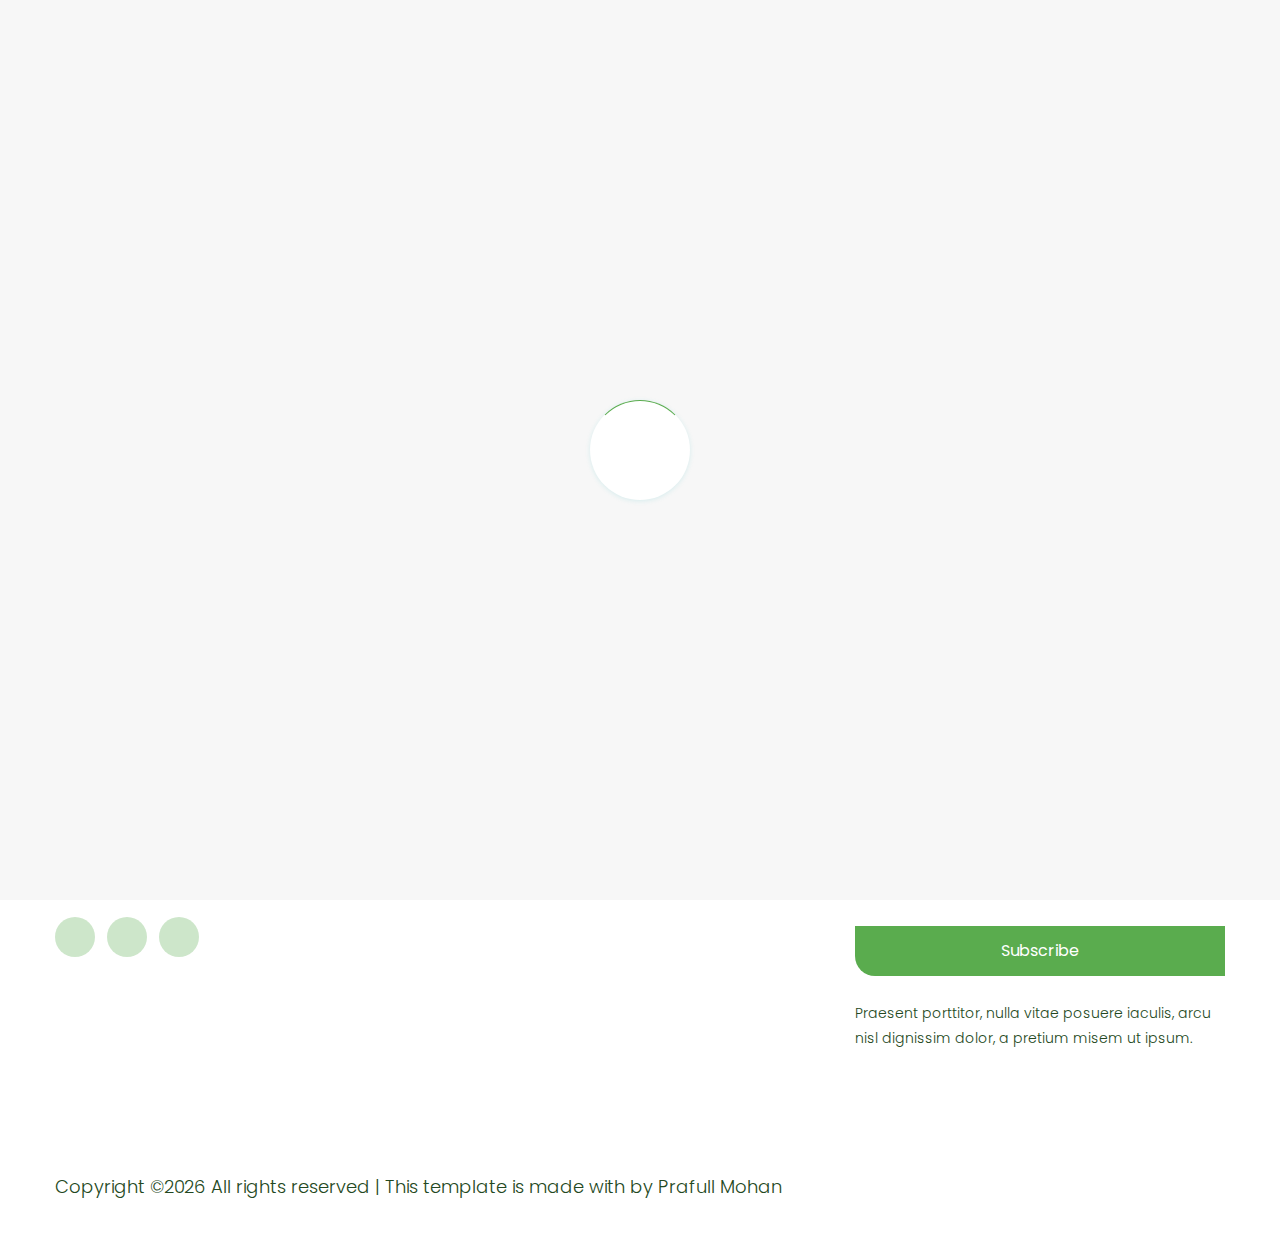
==== commit 58ffff9c: "homepage changes" ====
--- a/index.html
+++ b/index.html
@@ -65,14 +65,13 @@
                                                 </ul>
                                             </li>
                                             <li><a href="blog.html">Testimonial</a>
-                                                <li><a href="about.html">About Us</a></li>
-                                               
+                                                <li><a href="about.html">About Us</a></li> 
                                             
                                         </ul>
                                     </nav>
                                 </div>
                                 <div class="header-right-btn f-right d-none d-lg-block ml-15">
-                                    <a href="Appointment.html" class="btn header-btn">Make an Appointment</a>
+                                    <a id="openPopupBtn" class="btn header-btn">Make an Appointment</a>
                                 </div>
                             </div>
                         </div>   
@@ -82,13 +81,13 @@
                         </div>
                     </div>
                 </div>
-            </div>
+            </div> 
         </div>
         <!-- Header End -->
     </header>
     <main>
         <!--? Slider Area Start-->
-        <div class="slider-area" style="width: 1263px; height: 596px;">
+        <div class="slider-area" style="height: 596px;">
             <div class="slider-active dot-style">
                 <!-- Slider Single -->
                 <div class="single-slider d-flex align-items-left slider-height">
@@ -146,6 +145,38 @@
 <!--? video_start -->
 <!-- About Law End-->
 </main>
+
+<!-- The Popup -->
+<div id="myPopup" class="popup">
+<div class="popup-content">
+<span class="close">&times;</span>
+<div>
+    <h2>Book an Appointment</h2>
+    <div class="message" id="message"></div>
+    <form id="appointmentForm">
+        <div class="form-group">
+            <label for="name">Full Name</label>
+            <input type="text" id="name" name="name" required>
+        </div>
+        <div class="form-group">
+            <label for="email">Email Address</label>
+            <input type="email" id="email" name="email" required>
+        </div>
+        <div class="form-group">
+            <label for="phone">Phone Number</label>
+            <input type="text" id="phone" name="phone" required>
+        </div>
+        <div class="form-group">
+            <label for="message">Your Message</label>
+            <textarea id="messageText" name="message" rows="5" required></textarea>
+        </div>
+        <div class="form-group">
+            <button type="submit">Submit</button>
+        </div>
+    </form>
+</div>
+</div>
+</div>
 <footer>
     <div class="footer-wrappr section-bg3" >
         <div class="footer-area footer-padding ">
@@ -153,10 +184,6 @@
                 <div class="row justify-content-between">
                     <div class="col-xl-8 col-lg-8 col-md-6 col-sm-12">
                         <div class="single-footer-caption mb-50">
-                            <!-- logo -->   
-                            <div class="footer-logo mb-25">
-                                <a href="index.html"><img src="assets/img/logo/logo2_footer.png" alt=""></a>
-                            </div>
                             <d iv class="header-area">
                                 <div class="main-header main-header2">
                                     <div class="menu-main d-flex align-items-center justify-content-start">
@@ -305,6 +332,28 @@
             document.getElementById('message').innerText = 'Failed to send the email. Please try again.';
         });
     });
+    
+        // Get the popup, button, and close elements
+        var popup = document.getElementById("myPopup");
+        var openBtn = document.getElementById("openPopupBtn");
+        var closeBtn = document.querySelector(".close");
+    
+        // Open the popup when the button is clicked
+        openBtn.onclick = function() {
+          popup.style.display = "block";
+        }
+    
+        // Close the popup when the close button (X) is clicked
+        closeBtn.onclick = function() {
+          popup.style.display = "none";
+        }
+    
+        // Close the popup when the user clicks outside the popup content
+        window.onclick = function(event) {
+          if (event.target == popup) {
+            popup.style.display = "none";
+          }
+        }
 </script>
 
 </body>
--- a/assets/css/style.css
+++ b/assets/css/style.css
@@ -2306,8 +2306,12 @@
 
 @media (max-width: 575px) {
     .footer-padding {
-        padding-top: 375px;
+        padding-top: 12px;
         padding-bottom: 0px
+    }
+
+    .header-area .main-header .main-menu ul li a{
+        font-size: 14px;
     }
 }
 
@@ -2520,7 +2524,11 @@
 
 @media (max-width: 575px) {
     .header-area .main-header {
-        padding: 19px 0px
+        padding: 2px 0px
+    }
+    
+    .slicknav_nav, .mobile_menu .slicknav_menu .slicknav_nav {
+        margin-top: 0px;
     }
 }
 
@@ -2676,10 +2684,6 @@
 
 .mobile_menu .slicknav_menu .slicknav_btn .slicknav_icon-bar {
     background-color: #5AAC4E !important
-}
-
-.mobile_menu .slicknav_menu .slicknav_nav {
-    margin-top: 13px !important
 }
 
 .mobile_menu .slicknav_menu .slicknav_nav a:hover {
@@ -6824,3 +6828,57 @@
     text-align: center;
     font-size: 16px;
 }
+
+/* Media query for smaller mobile devices (up to 480px wide) */
+@media only screen and (max-width: 480px) {
+    .appointment-form {
+        width: 294px;
+        padding: 6px;
+      }
+
+      .make-appoinment{
+        display: block;
+        cursor: pointer;
+      }
+  }
+
+  .make-appoinment{
+    display: none;
+  }
+
+/* Media query for smaller mobile devices (up to 480px wide) */
+@media only screen and (max-width: 786px) {
+   
+  }
+
+   /* The popup container (hidden by default) */
+   .popup {
+    display: none; /* Hidden by default */
+    position: fixed;
+    z-index: 1;
+    left: 0;
+    top: 0;
+    width: 100%;
+    height: 100%;
+    background-color: rgba(0,0,0,0.5); /* Black background with opacity */
+  }
+
+  /* The popup content */
+  .popup-content {
+    position: relative;
+    margin: 15% auto;
+    padding: 20px;
+    background-color: white;
+    width: 440px;
+    border-radius: 5px;
+    text-align: center;
+  }
+
+  /* Close button (X) */
+  .close {
+    position: absolute;
+    top: 10px;
+    right: 20px;
+    font-size: 20px;
+    cursor: pointer;
+  }
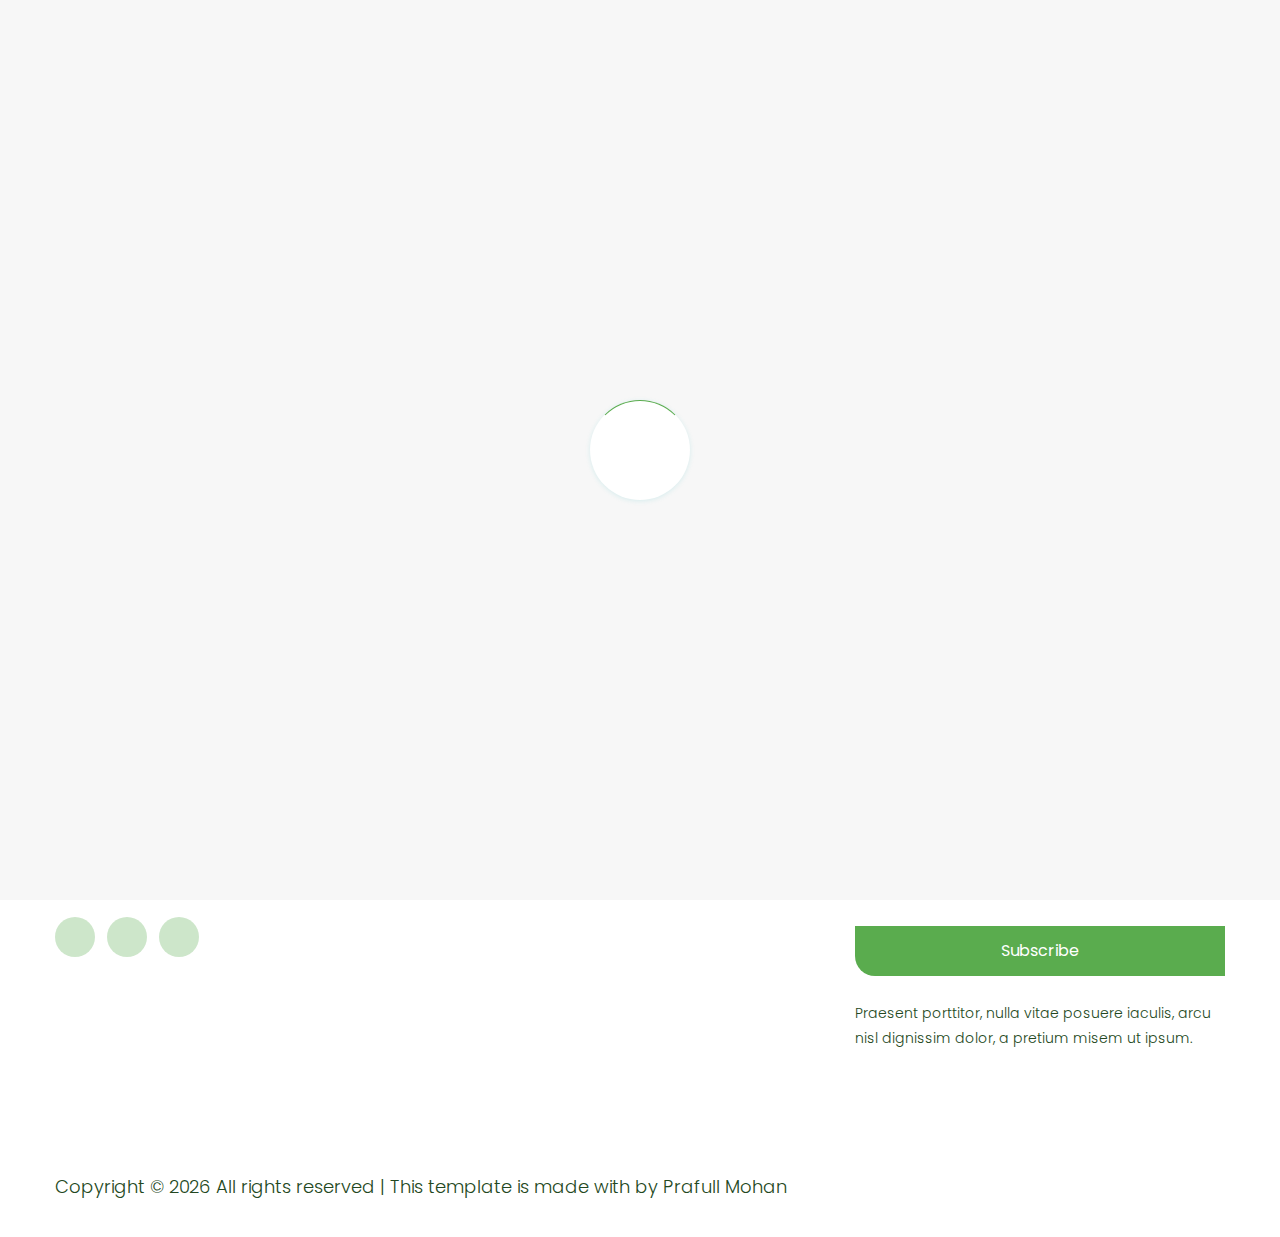
==== commit d5ad123e: "Merge pull request #2 from Prafull-Mhn/home_page_changes" ====
--- a/index.html
+++ b/index.html
@@ -1,5 +1,6 @@
 <!doctype html>
 <html class="no-js" lang="zxx">
+
 <head>
     <meta charset="utf-8">
     <meta http-equiv="x-ua-compatible" content="ie=edge">
@@ -24,6 +25,7 @@
     <link rel="stylesheet" href="assets/css/nice-select.css">
     <link rel="stylesheet" href="assets/css/style.css">
 </head>
+
 <body>
     <!-- ? Preloader Start -->
     <div id="preloader-active">
@@ -46,27 +48,27 @@
                         <!-- Logo -->
                         <div class="col-xl-2 col-lg-2 col-md-1">
                             <div class="logo">
-                                <a href="index.html"><img src="assets/img/logo/logo.png" style="width:100px;" alt=""></a>
+                                <a href="index.html"><img src="assets/img/logo/logo.png" style="width:100px;"
+                                        alt=""></a>
                             </div>
                         </div>
                         <div class="col-xl-10 col-lg-10 col-md-10">
                             <div class="menu-main d-flex align-items-center justify-content-end">
                                 <!-- Main-menu -->
                                 <div class="main-menu f-right d-none d-lg-block">
-                                    <nav> 
+                                    <nav>
                                         <ul id="navigation">
-                                            <li><a href="index.html">Home</a></li>
-                                            <li><a href="services.html">Treatment</a></li>                                                                                        
+                                            <li><a class="active-menu" href="index.html">Home</a></li>
+                                            <li><a href="services.html">Treatment</a></li>
                                             <li><a href="blog.html">Blog</a>
                                                 <ul class="submenu">
                                                     <li><a href="blog.html">Blog</a></li>
                                                     <li><a href="blog_details.html">Blog Details</a></li>
-                                                    <li><a href="elements.html">Element</a></li>
                                                 </ul>
                                             </li>
-                                            <li><a href="blog.html">Testimonial</a>
-                                                <li><a href="about.html">About Us</a></li> 
-                                            
+                                            <li><a href="elements.html">Testimonial</a>
+                                            <li><a href="about.html">About Us</a></li>
+
                                         </ul>
                                     </nav>
                                 </div>
@@ -74,14 +76,14 @@
                                     <a id="openPopupBtn" class="btn header-btn">Make an Appointment</a>
                                 </div>
                             </div>
-                        </div>   
+                        </div>
                         <!-- Mobile Menu -->
                         <div class="col-12">
                             <div class="mobile_menu d-block d-lg-none"></div>
                         </div>
                     </div>
                 </div>
-            </div> 
+            </div>
         </div>
         <!-- Header End -->
     </header>
@@ -94,267 +96,279 @@
                     <div class="container">
                         <div class="row align-items-left">
                             <div class="col-xl-7 col-lg-8 col-md-10 ">
-                             <div class="hero-wrapper">
-                                <!-- Video icon -->
-                                <div class="appointment-form">
-                                    <h2>Book an Appointment</h2>
-                                    <div class="message" id="message"></div>
-                                    <form id="appointmentForm">
-                                        <div class="form-group">
-                                            <label for="name">Full Name</label>
-                                            <input type="text" id="name" name="name" required>
+                                <div class="hero-wrapper">
+                                    <!-- Video icon -->
+                                    <div class="appointment-form">
+                                        <h2>Book an Appointment</h2>
+                                        <div class="message" id="message"></div>
+                                        <form id="appointmentForm">
+                                            <div class="form-group">
+                                                <label for="name">Full Name</label>
+                                                <input type="text" id="name" name="name" required>
+                                            </div>
+                                            <div class="form-group">
+                                                <label for="email">Email Address</label>
+                                                <input type="email" id="email" name="email" required>
+                                            </div>
+                                            <div class="form-group">
+                                                <label for="phone">Phone Number</label>
+                                                <input type="text" id="phone" name="phone" required>
+                                            </div>
+                                            <div class="form-group">
+                                                <label for="message">Your Message</label>
+                                                <textarea id="messageText" name="message" rows="5" required></textarea>
+                                            </div>
+                                            <div class="form-group">
+                                                <button type="submit">Submit</button>
+                                            </div>
+                                        </form>
+                                    </div>
+
+                                </div>
+                            </div>
+                        </div>
+                    </div>
+                </div>
+                <!-- Slider Single -->
+
+            </div>
+        </div>
+        </div>
+        <!-- Slider Area End -->
+        <!--? About-2 Area Start -->
+
+        <!-- About-2 Area End -->
+
+
+        <!-- Services Area End -->
+        <!--? Testimonial Area Start -->
+
+        <!--? Testimonial Area End -->
+        <!--? video_start -->
+        <!-- About Law End-->
+    </main>
+
+    <!-- The Popup -->
+    <div id="myPopup" class="popup">
+        <div class="popup-content">
+            <span class="close">&times;</span>
+            <div>
+                <h2>Book an Appointment</h2>
+                <div class="message" id="message"></div>
+                <form id="appointmentForm">
+                    <div class="form-group">
+                        <label for="name">Full Name</label>
+                        <input type="text" id="name" name="name" required>
+                    </div>
+                    <div class="form-group">
+                        <label for="email">Email Address</label>
+                        <input type="email" id="email" name="email" required>
+                    </div>
+                    <div class="form-group">
+                        <label for="phone">Phone Number</label>
+                        <input type="text" id="phone" name="phone" required>
+                    </div>
+                    <div class="form-group">
+                        <label for="message">Your Message</label>
+                        <textarea id="messageText" name="message" rows="5" required></textarea>
+                    </div>
+                    <div class="form-group">
+                        <button type="submit">Submit</button>
+                    </div>
+                </form>
+            </div>
+        </div>
+    </div>
+    <footer>
+        <div class="footer-wrappr section-bg3">
+            <div class="footer-area footer-padding ">
+                <div class="container">
+                    <div class="row justify-content-between">
+                        <div class="col-xl-8 col-lg-8 col-md-6 col-sm-12">
+                            <div class="single-footer-caption mb-50">
+                                <d iv class="header-area">
+                                    <div class="main-header main-header2">
+                                        <div class="menu-main d-flex align-items-center justify-content-start">
+                                            <!-- Main-menu -->
+                                            <div class="main-menu main-menu2">
+                                                <nav>
+                                                    <ul>
+                                                        <li><a href="index.html">Home</a></li>
+                                                        <li><a href="about.html">About</a></li>
+                                                        <li><a href="services.html">Services</a></li>
+                                                        <li><a href="blog.html">Blog</a></li>
+                                                        <li><a href="contact.html">Contact</a></li>
+                                                    </ul>
+                                                </nav>
+                                            </div>
                                         </div>
-                                        <div class="form-group">
-                                            <label for="email">Email Address</label>
-                                            <input type="email" id="email" name="email" required>
-                                        </div>
-                                        <div class="form-group">
-                                            <label for="phone">Phone Number</label>
-                                            <input type="text" id="phone" name="phone" required>
-                                        </div>
-                                        <div class="form-group">
-                                            <label for="message">Your Message</label>
-                                            <textarea id="messageText" name="message" rows="5" required></textarea>
-                                        </div>
-                                        <div class="form-group">
-                                            <button type="submit">Submit</button>
-                                        </div>
-                                    </form>
-                                </div>
-                               
-                            </div>
-                        </div>
-                    </div>
-                </div>
-            </div>    
-            <!-- Slider Single -->
-           
-        </div>    
+                                    </div>
+                                </d>
+                                <!-- social -->
+                                <div class="footer-social mt-50">
+                                    <a href="#"><i class="fab fa-twitter"></i></a>
+                                    <a href="https://bit.ly/sai4ull"><i class="fab fa-facebook-f"></i></a>
+                                    <a href="#"><i class="fab fa-pinterest-p"></i></a>
+                                </div>
+                            </div>
+                        </div>
+                        <div class="col-xl-4 col-lg-4 col-md-6 col-sm-12">
+                            <div class="single-footer-caption">
+                                <div class="footer-tittle mb-50">
+                                    <h4>Subscribe newsletter</h4>
+                                </div>
+                                <!-- Form -->
+                                <div class="footer-form">
+                                    <div id="mc_embed_signup">
+                                        <form target="_blank"
+                                            action="https://spondonit.us12.list-manage.com/subscribe/post?u=1462626880ade1ac87bd9c93a&amp;id=92a4423d01"
+                                            method="get" class="subscribe_form relative mail_part" novalidate="true">
+                                            <input type="email" name="EMAIL" id="newsletter-form-email"
+                                                placeholder=" Email Address " class="placeholder hide-on-focus"
+                                                onfocus="this.placeholder = ''"
+                                                onblur="this.placeholder = 'Enter your email'">
+                                            <div class="form-icon">
+                                                <button type="submit" name="submit" id="newsletter-submit"
+                                                    class="email_icon newsletter-submit button-contactForm">
+                                                    Subscribe
+                                                </button>
+                                            </div>
+                                            <div class="mt-10 info"></div>
+                                        </form>
+                                    </div>
+                                </div>
+                                <div class="footer-tittle">
+                                    <div class="footer-pera">
+                                        <p>Praesent porttitor, nulla vitae posuere iaculis, arcu nisl dignissim dolor, a
+                                            pretium misem ut ipsum.</p>
+                                    </div>
+                                </div>
+                            </div>
+                        </div>
+                    </div>
+                </div>
+            </div>
+            <!-- footer-bottom area -->
+            <div class="footer-bottom-area">
+                <div class="container">
+                    <div class="footer-border">
+                        <div class="row">
+                            <div class="col-xl-10 ">
+                                <div class="footer-copy-right">
+                                    <p><!-- Link back to Colorlib can't be removed. Template is licensed under CC BY 3.0. -->
+                                        Copyright &copy;
+                                        <script>document.write(new Date().getFullYear());</script> All rights reserved |
+                                        This template is made with <i class="fa fa-heart" aria-hidden="true"></i> by
+                                        Prafull Mohan</a>
+                                        <!-- Link back to Colorlib can't be removed. Template is licensed under CC BY 3.0. -->
+                                    </p>
+                                </div>
+                            </div>
+                        </div>
+                    </div>
+                </div>
+            </div>
+        </div>
+    </footer>
+    <!-- Scroll Up -->
+    <div id="back-top">
+        <a title="Go to Top" href="#"> <i class="fas fa-level-up-alt"></i></a>
     </div>
-</div>
-<!-- Slider Area End -->
-<!--? About-2 Area Start -->
-
-<!-- About-2 Area End -->
-
-
-<!-- Services Area End -->
-<!--? Testimonial Area Start -->
-
-<!--? Testimonial Area End -->
-<!--? video_start -->
-<!-- About Law End-->
-</main>
-
-<!-- The Popup -->
-<div id="myPopup" class="popup">
-<div class="popup-content">
-<span class="close">&times;</span>
-<div>
-    <h2>Book an Appointment</h2>
-    <div class="message" id="message"></div>
-    <form id="appointmentForm">
-        <div class="form-group">
-            <label for="name">Full Name</label>
-            <input type="text" id="name" name="name" required>
-        </div>
-        <div class="form-group">
-            <label for="email">Email Address</label>
-            <input type="email" id="email" name="email" required>
-        </div>
-        <div class="form-group">
-            <label for="phone">Phone Number</label>
-            <input type="text" id="phone" name="phone" required>
-        </div>
-        <div class="form-group">
-            <label for="message">Your Message</label>
-            <textarea id="messageText" name="message" rows="5" required></textarea>
-        </div>
-        <div class="form-group">
-            <button type="submit">Submit</button>
-        </div>
-    </form>
-</div>
-</div>
-</div>
-<footer>
-    <div class="footer-wrappr section-bg3" >
-        <div class="footer-area footer-padding ">
-            <div class="container">
-                <div class="row justify-content-between">
-                    <div class="col-xl-8 col-lg-8 col-md-6 col-sm-12">
-                        <div class="single-footer-caption mb-50">
-                            <d iv class="header-area">
-                                <div class="main-header main-header2">
-                                    <div class="menu-main d-flex align-items-center justify-content-start">
-                                        <!-- Main-menu -->
-                                        <div class="main-menu main-menu2">
-                                            <nav> 
-                                                <ul>
-                                                    <li><a href="index.html">Home</a></li>
-                                                    <li><a href="about.html">About</a></li>
-                                                    <li><a href="services.html">Services</a></li>
-                                                    <li><a href="blog.html">Blog</a></li>
-                                                    <li><a href="contact.html">Contact</a></li>
-                                                </ul>
-                                            </nav>
-                                        </div>
-                                    </div>  
-                                </div>
-                            </d>
-                            <!-- social -->
-                            <div class="footer-social mt-50">
-                                <a href="#"><i class="fab fa-twitter"></i></a>
-                                <a href="https://bit.ly/sai4ull"><i class="fab fa-facebook-f"></i></a>
-                                <a href="#"><i class="fab fa-pinterest-p"></i></a>
-                            </div>
-                        </div>
-                    </div>
-                    <div class="col-xl-4 col-lg-4 col-md-6 col-sm-12">
-                        <div class="single-footer-caption">
-                            <div class="footer-tittle mb-50">
-                                <h4>Subscribe newsletter</h4>
-                            </div>
-                            <!-- Form -->
-                            <div class="footer-form">
-                                <div id="mc_embed_signup">
-                                    <form target="_blank" action="https://spondonit.us12.list-manage.com/subscribe/post?u=1462626880ade1ac87bd9c93a&amp;id=92a4423d01" method="get" class="subscribe_form relative mail_part" novalidate="true">
-                                        <input type="email" name="EMAIL" id="newsletter-form-email" placeholder=" Email Address " class="placeholder hide-on-focus" onfocus="this.placeholder = ''" onblur="this.placeholder = 'Enter your email'">
-                                        <div class="form-icon">
-                                            <button type="submit" name="submit" id="newsletter-submit" class="email_icon newsletter-submit button-contactForm">
-                                                Subscribe
-                                            </button>
-                                        </div>
-                                        <div class="mt-10 info"></div>
-                                    </form>
-                                </div>
-                            </div>
-                            <div class="footer-tittle">
-                                <div class="footer-pera">
-                                    <p>Praesent porttitor, nulla vitae posuere iaculis, arcu nisl dignissim dolor, a pretium misem ut ipsum.</p>
-                                </div>
-                            </div>
-                        </div>
-                    </div>
-                </div>
-            </div>
-        </div>
-        <!-- footer-bottom area -->
-        <div class="footer-bottom-area">
-            <div class="container">
-                <div class="footer-border">
-                    <div class="row">
-                        <div class="col-xl-10 ">
-                            <div class="footer-copy-right">
-                             <p><!-- Link back to Colorlib can't be removed. Template is licensed under CC BY 3.0. -->
-                              Copyright &copy;<script>document.write(new Date().getFullYear());</script> All rights reserved | This template is made with <i class="fa fa-heart" aria-hidden="true"></i> by Prafull Mohan</a>
-                              <!-- Link back to Colorlib can't be removed. Template is licensed under CC BY 3.0. --></p>
-                          </div>
-                      </div>
-                  </div>
-              </div>
-          </div>
-      </div>
-  </div>
-</footer>
-<!-- Scroll Up -->
-<div id="back-top" >
-    <a title="Go to Top" href="#"> <i class="fas fa-level-up-alt"></i></a>
-</div>
-
-<!-- JS here -->
-
-<script src="./assets/js/vendor/modernizr-3.5.0.min.js"></script>
-<!-- Jquery, Popper, Bootstrap -->
-<script src="./assets/js/vendor/jquery-1.12.4.min.js"></script>
-<script src="./assets/js/popper.min.js"></script>
-<script src="./assets/js/bootstrap.min.js"></script>
-<!-- Jquery Mobile Menu -->
-<script src="./assets/js/jquery.slicknav.min.js"></script>
-
-<!-- Jquery Slick , Owl-Carousel Plugins -->
-<script src="./assets/js/owl.carousel.min.js"></script>
-<script src="./assets/js/slick.min.js"></script>
-<!-- One Page, Animated-HeadLin -->
-<script src="./assets/js/wow.min.js"></script>
-<script src="./assets/js/animated.headline.js"></script>
-<script src="./assets/js/jquery.magnific-popup.js"></script>
-
-<!-- Date Picker -->
-<script src="./assets/js/gijgo.min.js"></script>
-<!-- Nice-select, sticky -->
-<script src="./assets/js/jquery.nice-select.min.js"></script>
-<script src="./assets/js/jquery.sticky.js"></script>
-
-<!-- counter , waypoint,Hover Direction -->
-<script src="./assets/js/jquery.counterup.min.js"></script>
-<script src="./assets/js/waypoints.min.js"></script>
-<script src="./assets/js/jquery.countdown.min.js"></script>
-<script src="./assets/js/hover-direction-snake.min.js"></script>
-
-<!-- contact js -->
-<script src="./assets/js/contact.js"></script>
-<script src="./assets/js/jquery.form.js"></script>
-<script src="./assets/js/jquery.validate.min.js"></script>
-<script src="./assets/js/mail-script.js"></script>
-<script src="./assets/js/jquery.ajaxchimp.min.js"></script>
-
-<!-- Jquery Plugins, main Jquery -->	
-<script src="./assets/js/plugins.js"></script>
-<script src="./assets/js/main.js"></script>
-<script>
-    document.getElementById('appointmentForm').addEventListener('submit', function(event) {
-        event.preventDefault();
-
-        const name = document.getElementById('name').value;
-        const email = document.getElementById('email').value;
-        const phone = document.getElementById('phone').value;
-        const message = document.getElementById('messageText').value;
-
-        fetch('https://appointment-skc5.onrender.com/send-email', {
-            method: 'POST',
-            headers: {
-                'Content-Type': 'application/json'
-            },
-            body: JSON.stringify({
-                name: name,
-                email: email,
-                phone: phone,
-                message: message
+
+    <!-- JS here -->
+
+    <script src="./assets/js/vendor/modernizr-3.5.0.min.js"></script>
+    <!-- Jquery, Popper, Bootstrap -->
+    <script src="./assets/js/vendor/jquery-1.12.4.min.js"></script>
+    <script src="./assets/js/popper.min.js"></script>
+    <script src="./assets/js/bootstrap.min.js"></script>
+    <!-- Jquery Mobile Menu -->
+    <script src="./assets/js/jquery.slicknav.min.js"></script>
+
+    <!-- Jquery Slick , Owl-Carousel Plugins -->
+    <script src="./assets/js/owl.carousel.min.js"></script>
+    <script src="./assets/js/slick.min.js"></script>
+    <!-- One Page, Animated-HeadLin -->
+    <script src="./assets/js/wow.min.js"></script>
+    <script src="./assets/js/animated.headline.js"></script>
+    <script src="./assets/js/jquery.magnific-popup.js"></script>
+
+    <!-- Date Picker -->
+    <script src="./assets/js/gijgo.min.js"></script>
+    <!-- Nice-select, sticky -->
+    <script src="./assets/js/jquery.nice-select.min.js"></script>
+    <script src="./assets/js/jquery.sticky.js"></script>
+
+    <!-- counter , waypoint,Hover Direction -->
+    <script src="./assets/js/jquery.counterup.min.js"></script>
+    <script src="./assets/js/waypoints.min.js"></script>
+    <script src="./assets/js/jquery.countdown.min.js"></script>
+    <script src="./assets/js/hover-direction-snake.min.js"></script>
+
+    <!-- contact js -->
+    <script src="./assets/js/contact.js"></script>
+    <script src="./assets/js/jquery.form.js"></script>
+    <script src="./assets/js/jquery.validate.min.js"></script>
+    <script src="./assets/js/mail-script.js"></script>
+    <script src="./assets/js/jquery.ajaxchimp.min.js"></script>
+
+    <!-- Jquery Plugins, main Jquery -->
+    <script src="./assets/js/plugins.js"></script>
+    <script src="./assets/js/main.js"></script>
+    <script>
+        document.getElementById('appointmentForm').addEventListener('submit', function (event) {
+            event.preventDefault();
+
+            const name = document.getElementById('name').value;
+            const email = document.getElementById('email').value;
+            const phone = document.getElementById('phone').value;
+            const message = document.getElementById('messageText').value;
+
+            fetch('https://appointment-skc5.onrender.com/send-email', {
+                method: 'POST',
+                headers: {
+                    'Content-Type': 'application/json'
+                },
+                body: JSON.stringify({
+                    name: name,
+                    email: email,
+                    phone: phone,
+                    message: message
+                })
             })
-        })
-        .then(response => response.json())
-        .then(data => {
-            document.getElementById('message').innerText = data.message;
-            document.getElementById('appointmentForm').reset();
-        })
-        .catch(error => {
-            document.getElementById('message').innerText = 'Failed to send the email. Please try again.';
+                .then(response => response.json())
+                .then(data => {
+                    document.getElementById('message').innerText = data.message;
+                    document.getElementById('appointmentForm').reset();
+                })
+                .catch(error => {
+                    document.getElementById('message').innerText = 'Failed to send the email. Please try again.';
+                });
         });
-    });
-    
+
         // Get the popup, button, and close elements
         var popup = document.getElementById("myPopup");
         var openBtn = document.getElementById("openPopupBtn");
         var closeBtn = document.querySelector(".close");
-    
+
         // Open the popup when the button is clicked
-        openBtn.onclick = function() {
-          popup.style.display = "block";
+        openBtn.onclick = function () {
+            popup.style.display = "block";
         }
-    
+
         // Close the popup when the close button (X) is clicked
-        closeBtn.onclick = function() {
-          popup.style.display = "none";
+        closeBtn.onclick = function () {
+            popup.style.display = "none";
         }
-    
+
         // Close the popup when the user clicks outside the popup content
-        window.onclick = function(event) {
-          if (event.target == popup) {
-            popup.style.display = "none";
-          }
+        window.onclick = function (event) {
+            if (event.target == popup) {
+                popup.style.display = "none";
+            }
         }
-</script>
+    </script>
 
 </body>
+
 </html>--- a/assets/css/style.css
+++ b/assets/css/style.css
@@ -3025,8 +3025,12 @@
     color: #fff
 }
 
+.active-menu{
+    color:#f020b1 !important;
+}
+
 .slider-area2 {
-    background-image: url(../img/hero/hero2.png);
+    background-image: url(../img/hero/h1_hero.png);
     background-repeat: no-repeat;
     background-position: center center;
     background-size: cover
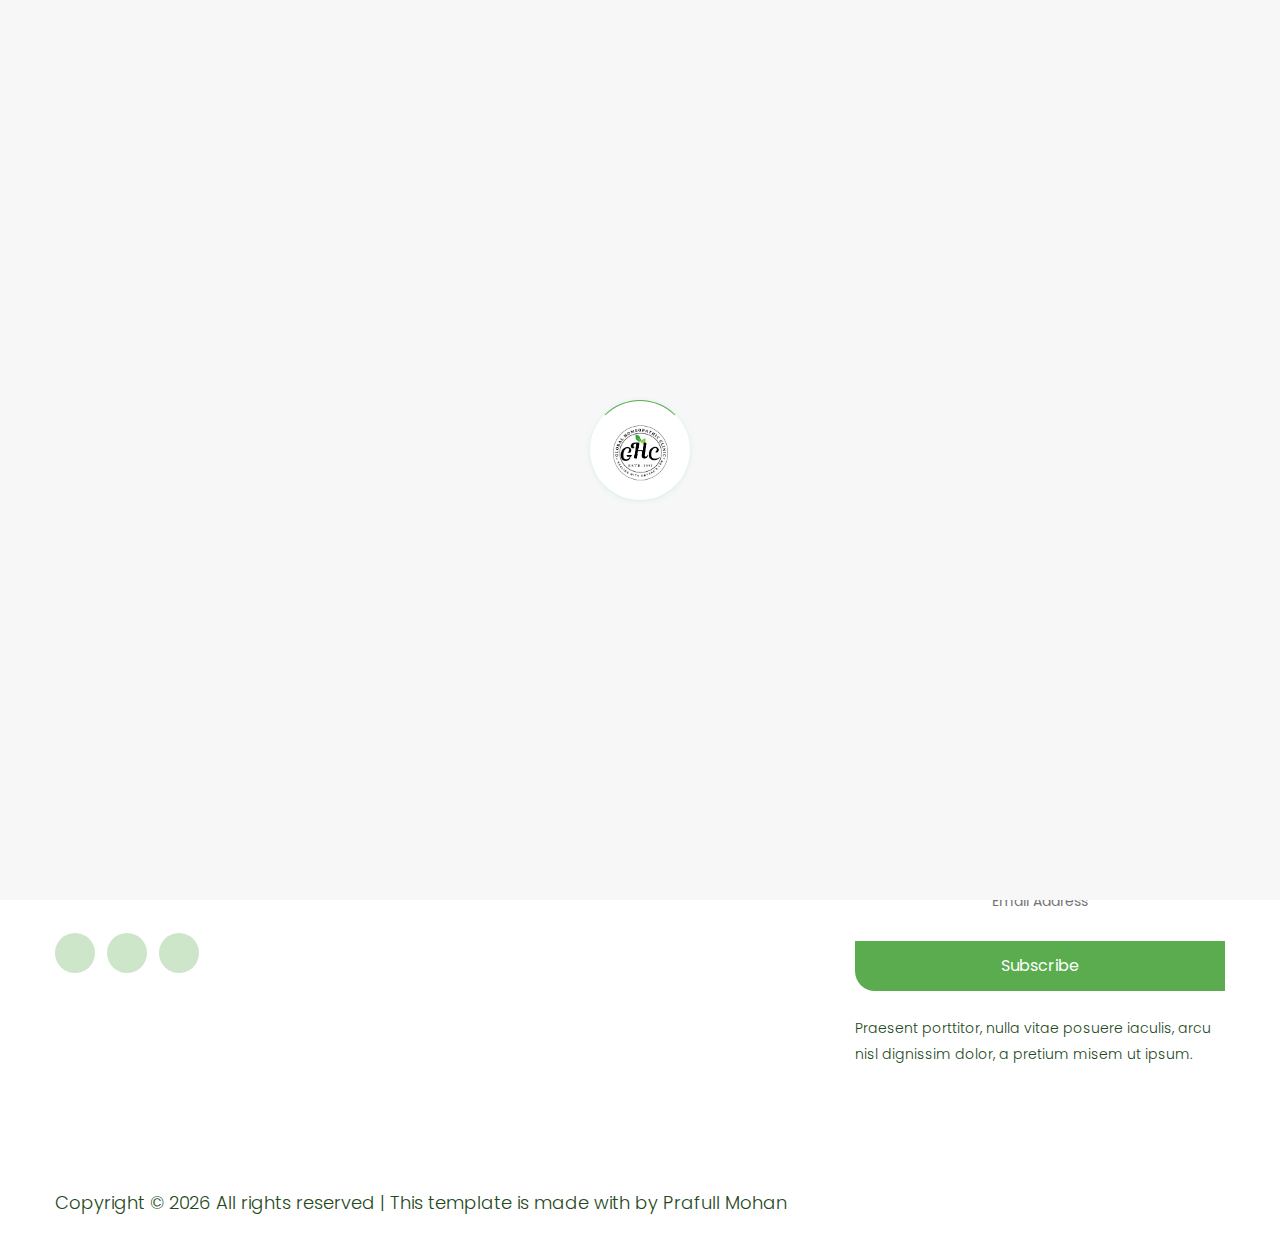
==== commit dcf5a939: "Merge pull request #3 from Prafull-Mhn/home_page_changes" ====
--- a/index.html
+++ b/index.html
@@ -4,11 +4,11 @@
 <head>
     <meta charset="utf-8">
     <meta http-equiv="x-ua-compatible" content="ie=edge">
-    <title>Health | Template</title>
+    <title>Global Homopathic Clinic</title>
     <meta name="description" content="">
     <meta name="viewport" content="width=device-width, initial-scale=1">
     <link rel="manifest" href="site.webmanifest">
-    <link rel="shortcut icon" type="image/x-icon" href="assets/img/favicon.ico">
+    <link rel="shortcut icon" type="image/x-icon" href="assets/img/logo/title.png">
 
     <!-- CSS here -->
     <link rel="stylesheet" href="assets/css/bootstrap.min.css">
@@ -50,8 +50,13 @@
                             <div class="logo">
                                 <a href="index.html"><img src="assets/img/logo/logo.png" style="width:100px;"
                                         alt=""></a>
-                            </div>
-                        </div>
+                                <div class="header-right-btn f-right d-lg-block ml-15 mobile-responsive">
+                                    <a id="openPopupBtn" class="btn header-btn">Make an Appointment</a>
+                                </div>
+                            </div>
+                        </div>
+
+
                         <div class="col-xl-10 col-lg-10 col-md-10">
                             <div class="menu-main d-flex align-items-center justify-content-end">
                                 <!-- Main-menu -->
@@ -93,41 +98,6 @@
             <div class="slider-active dot-style">
                 <!-- Slider Single -->
                 <div class="single-slider d-flex align-items-left slider-height">
-                    <div class="container">
-                        <div class="row align-items-left">
-                            <div class="col-xl-7 col-lg-8 col-md-10 ">
-                                <div class="hero-wrapper">
-                                    <!-- Video icon -->
-                                    <div class="appointment-form">
-                                        <h2>Book an Appointment</h2>
-                                        <div class="message" id="message"></div>
-                                        <form id="appointmentForm">
-                                            <div class="form-group">
-                                                <label for="name">Full Name</label>
-                                                <input type="text" id="name" name="name" required>
-                                            </div>
-                                            <div class="form-group">
-                                                <label for="email">Email Address</label>
-                                                <input type="email" id="email" name="email" required>
-                                            </div>
-                                            <div class="form-group">
-                                                <label for="phone">Phone Number</label>
-                                                <input type="text" id="phone" name="phone" required>
-                                            </div>
-                                            <div class="form-group">
-                                                <label for="message">Your Message</label>
-                                                <textarea id="messageText" name="message" rows="5" required></textarea>
-                                            </div>
-                                            <div class="form-group">
-                                                <button type="submit">Submit</button>
-                                            </div>
-                                        </form>
-                                    </div>
-
-                                </div>
-                            </div>
-                        </div>
-                    </div>
                 </div>
                 <!-- Slider Single -->
 
@@ -356,6 +326,11 @@
             popup.style.display = "block";
         }
 
+        // Open the popup automatically when the page loads
+        window.onload = function () {
+            popup.style.display = "block";
+        }
+
         // Close the popup when the close button (X) is clicked
         closeBtn.onclick = function () {
             popup.style.display = "none";
--- a/assets/css/style.css
+++ b/assets/css/style.css
@@ -2310,7 +2310,7 @@
         padding-bottom: 0px
     }
 
-    .header-area .main-header .main-menu ul li a{
+    .header-area .main-header .main-menu ul li a {
         font-size: 14px;
     }
 }
@@ -2526,8 +2526,9 @@
     .header-area .main-header {
         padding: 2px 0px
     }
-    
-    .slicknav_nav, .mobile_menu .slicknav_menu .slicknav_nav {
+
+    .slicknav_nav,
+    .mobile_menu .slicknav_menu .slicknav_nav {
         margin-top: 0px;
     }
 }
@@ -3025,8 +3026,8 @@
     color: #fff
 }
 
-.active-menu{
-    color:#f020b1 !important;
+.active-menu {
+    color: #f020b1 !important;
 }
 
 .slider-area2 {
@@ -3042,6 +3043,10 @@
     }
 }
 
+.mobile-responsive {
+    display: none !important;
+}
+
 @media only screen and (min-width: 576px) and (max-width: 767px) {
     .slider-area2 .hero-cap {
         padding-top: 50px
@@ -3051,6 +3056,29 @@
 @media (max-width: 575px) {
     .slider-area2 .hero-cap {
         padding-top: 50px
+    }
+
+    .popup {
+        place-content: center;
+        text-align: -webkit-center;
+    }
+
+    .popup-content {
+        margin: 40% 0 !important;
+        width: 400px !important;
+    }
+
+    .btn {
+        font-size: 14px;
+        right: 30px;
+        color: white !important;
+    }
+}
+
+@media (max-width: 999px) {
+    .mobile-responsive {
+        display: block !important;
+        margin: 20px;
     }
 }
 
@@ -6798,23 +6826,28 @@
     border-radius: 10px;
     background-color: #f9f9f9;
 }
+
 .appointment-form h2 {
     text-align: center;
 }
+
 .form-group {
     margin-bottom: 15px;
 }
+
 .form-group label {
     display: block;
     margin-bottom: 5px;
 }
-.form-group input, 
+
+.form-group input,
 .form-group textarea {
     width: 100%;
     padding: 10px;
     border: 1px solid #ccc;
     border-radius: 5px;
 }
+
 .form-group button {
     width: 100%;
     padding: 10px;
@@ -6825,9 +6858,11 @@
     font-size: 16px;
     cursor: pointer;
 }
+
 .form-group button:hover {
     background-color: #4cae4c;
 }
+
 .message {
     text-align: center;
     font-size: 16px;
@@ -6838,37 +6873,37 @@
     .appointment-form {
         width: 294px;
         padding: 6px;
-      }
-
-      .make-appoinment{
+    }
+
+    .make-appoinment {
         display: block;
         cursor: pointer;
-      }
-  }
-
-  .make-appoinment{
+    }
+}
+
+.make-appoinment {
     display: none;
-  }
+}
 
 /* Media query for smaller mobile devices (up to 480px wide) */
-@media only screen and (max-width: 786px) {
-   
-  }
-
-   /* The popup container (hidden by default) */
-   .popup {
-    display: none; /* Hidden by default */
+@media only screen and (max-width: 786px) {}
+
+/* The popup container (hidden by default) */
+.popup {
+    display: none;
+    /* Hidden by default */
     position: fixed;
     z-index: 1;
     left: 0;
     top: 0;
     width: 100%;
     height: 100%;
-    background-color: rgba(0,0,0,0.5); /* Black background with opacity */
-  }
-
-  /* The popup content */
-  .popup-content {
+    background-color: rgba(0, 0, 0, 0.5);
+    /* Black background with opacity */
+}
+
+/* The popup content */
+.popup-content {
     position: relative;
     margin: 15% auto;
     padding: 20px;
@@ -6876,13 +6911,13 @@
     width: 440px;
     border-radius: 5px;
     text-align: center;
-  }
-
-  /* Close button (X) */
-  .close {
+}
+
+/* Close button (X) */
+.close {
     position: absolute;
     top: 10px;
     right: 20px;
     font-size: 20px;
     cursor: pointer;
-  }
+}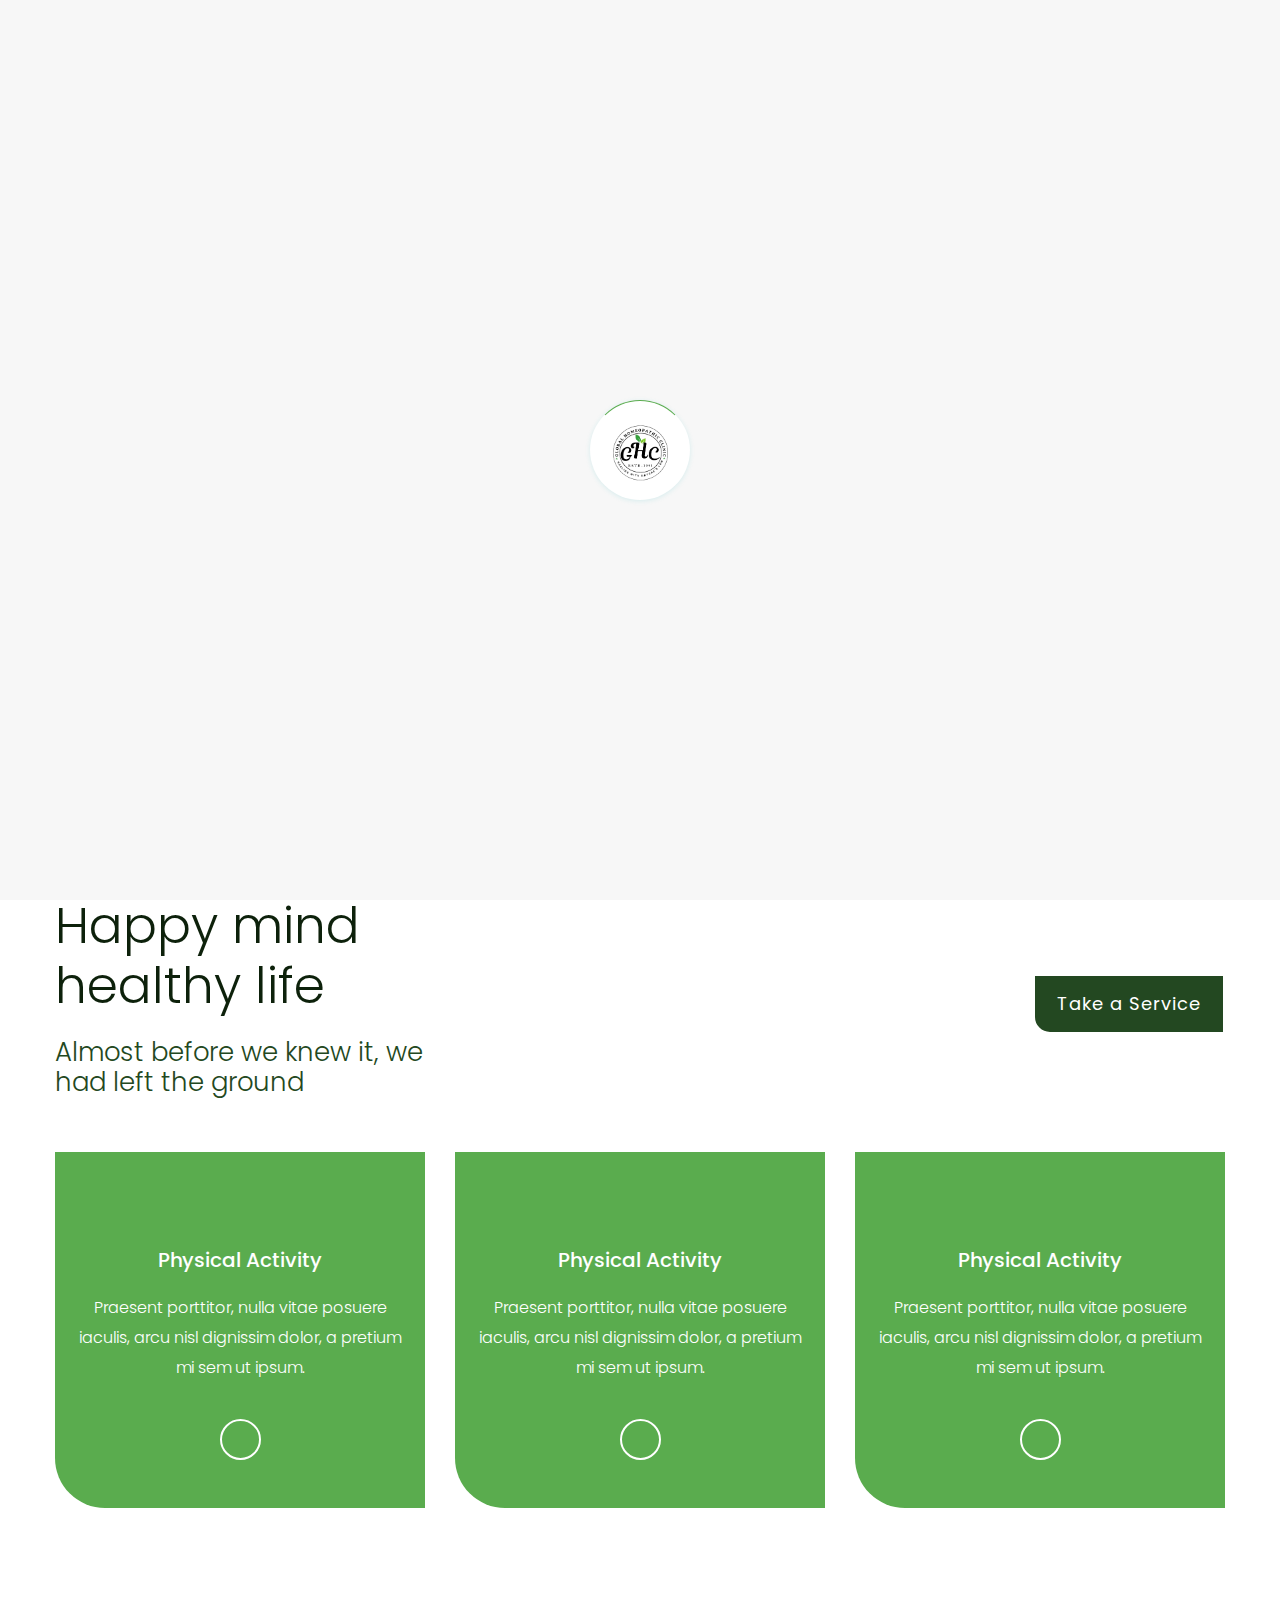
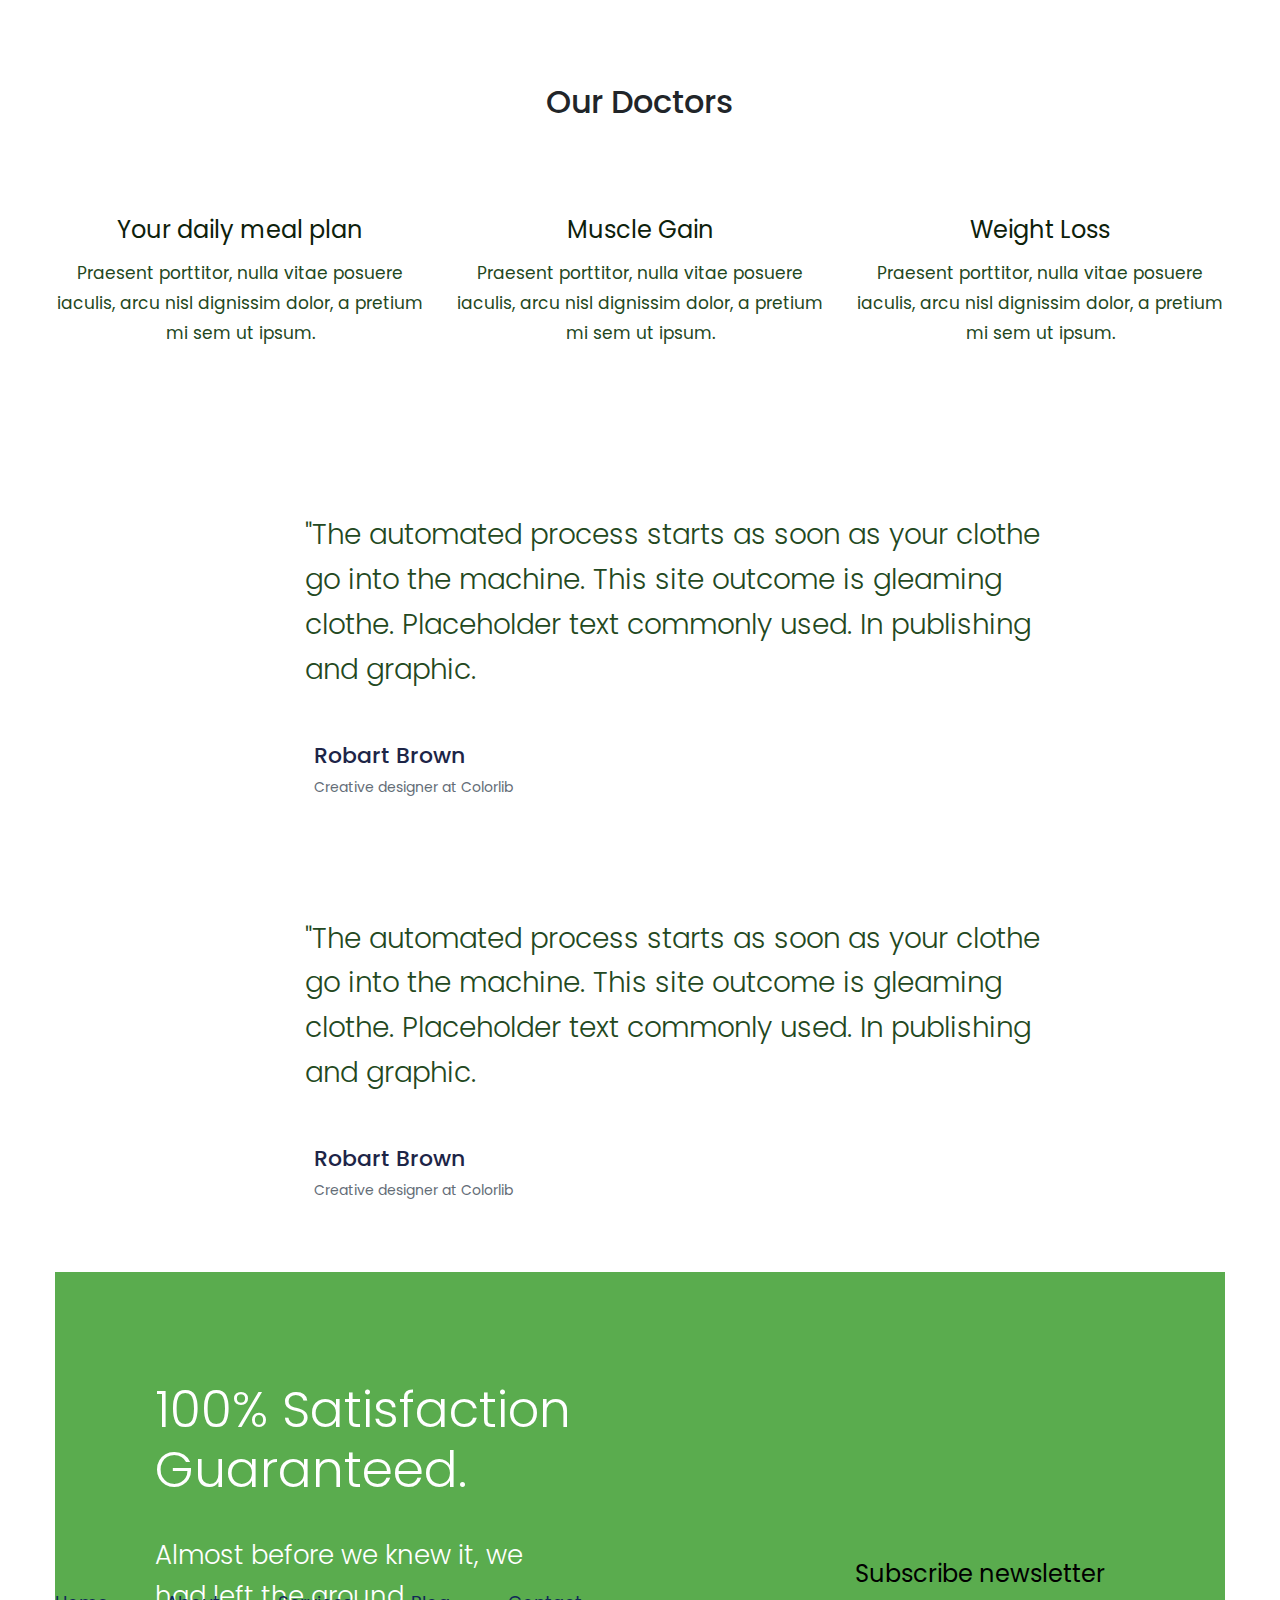
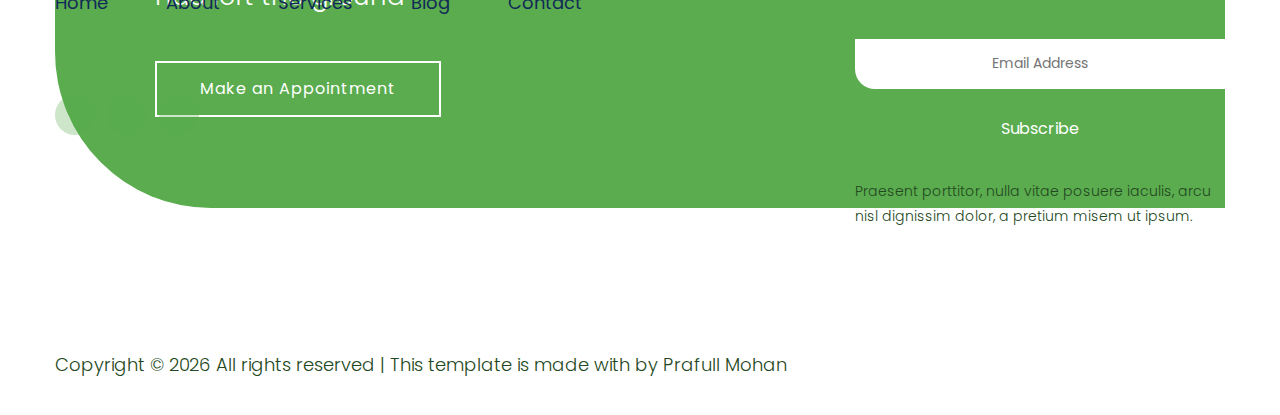
==== commit 23dce3b3: "Merge pull request #7 from Prafull-Mhn/index" ====
--- a/index.html
+++ b/index.html
@@ -78,7 +78,7 @@
                                     </nav>
                                 </div>
                                 <div class="header-right-btn f-right d-none d-lg-block ml-15">
-                                    <a id="openPopupBtn" class="btn header-btn">Make an Appointment</a>
+                                    <a id="openPopupBtn2" class="btn header-btn">Make an Appointment</a>
                                 </div>
                             </div>
                         </div>
@@ -93,29 +93,233 @@
         <!-- Header End -->
     </header>
     <main>
-        <!--? Slider Area Start-->
-        <div class="slider-area" style="height: 596px;">
-            <div class="slider-active dot-style">
-                <!-- Slider Single -->
-                <div class="single-slider d-flex align-items-left slider-height">
-                </div>
-                <!-- Slider Single -->
-
-            </div>
-        </div>
-        </div>
-        <!-- Slider Area End -->
-        <!--? About-2 Area Start -->
-
-        <!-- About-2 Area End -->
-
-
-        <!-- Services Area End -->
-        <!--? Testimonial Area Start -->
-
-        <!--? Testimonial Area End -->
-        <!--? video_start -->
-        <!-- About Law End-->
+        <div class="slider">
+            <div class="slides">
+                <div class="slides">
+                    <div class="slide">
+                        <img src="assets/img/hero/h1_hero.png" alt="Slide 1">
+                    </div>
+                    <div class="slide">
+                        <img src="assets/img/hero/hero2.png" alt="Slide 2">
+                    </div>
+                    <div class="slide">
+                        <img src="assets/img/gallery/about.png" alt="Slide 3">
+                    </div>
+                    <div class="slide">
+                        <img src="assets/img/gallery//video-bg.png" alt="Slide 4">
+                    </div>
+            </div>
+        
+            <!-- Navigation buttons -->
+            <div class="navigation">
+                <button class="prev" onclick="prevSlide()">&#10094;</button>
+                <button class="next" onclick="nextSlide()">&#10095;</button>
+            </div>
+        </div>
+        
+        <!-- Dots for each slide -->
+        <div class="dots">
+            <span class="dot" onclick="currentSlide(1)"></span>
+            <span class="dot" onclick="currentSlide(2)"></span>
+            <span class="dot" onclick="currentSlide(3)"></span>
+            <span class="dot" onclick="currentSlide(4)"></span>
+        </div>
+        </div>
+      <!-- Slider Area End -->
+      <section class="wantToWork-area">
+        <div class="container">
+            <div class="wants-wrapper w-padding2">
+                <div class="row align-items-center justify-content-between">
+                    <div class="col-xl-7 col-lg-9 col-md-8">
+                        <div class="wantToWork-caption wantToWork-caption2">
+                            <h2>Happy mind <br>healthy life</h2>
+                            <p>Almost before we knew it, we<br> had left the ground</p>
+                        </div>
+                    </div>
+                    <div class="col-xl-2 col-lg-3 col-md-4" style="color: #fff;">
+                        <a id="takeSerivices" class="btn f-right sm-left">Take a Service</a>
+                    </div>
+                </div>
+            </div>
+        </div>
+    </section>
+    <!--? Services Area Start -->
+    <div class="service-area">
+        <div class="container">
+            <div class="row">
+                <div class="col-lg-4 col-md-6 col-sm-6">
+                    <div class="single-cat text-center mb-50">
+                        <div class="cat-icon">
+                            <img src="assets/img/icon/services1.svg" alt="">
+                        </div>
+                        <div class="cat-cap">
+                            <h5><a href="services.html">Physical Activity</a></h5>
+                            <p>Praesent porttitor, nulla vitae posuere iaculis, arcu nisl dignissim dolor, a pretium
+                                mi sem ut ipsum.</p>
+                            <a href="services.html" class="plus-btn"><i class="ti-plus"></i></a>
+                        </div>
+                    </div>
+                </div>
+                <div class="col-lg-4 col-md-6 col-sm-6">
+                    <div class="single-cat text-center mb-50">
+                        <div class="cat-icon">
+                            <img src="assets/img/icon/services2.svg" alt="">
+                        </div>
+                        <div class="cat-cap">
+                            <h5><a href="services.html">Physical Activity</a></h5>
+                            <p>Praesent porttitor, nulla vitae posuere iaculis, arcu nisl dignissim dolor, a pretium
+                                mi sem ut ipsum.</p>
+                            <a href="services.html" class="plus-btn"><i class="ti-plus"></i></a>
+                        </div>
+                    </div>
+                </div>
+                <div class="col-lg-4 col-md-6 col-sm-6">
+                    <div class="single-cat text-center mb-50">
+                        <div class="cat-icon">
+                            <img src="assets/img/icon/services3.svg" alt="">
+                        </div>
+                        <div class="cat-cap">
+                            <h5><a href="services.html">Physical Activity</a></h5>
+                            <p>Praesent porttitor, nulla vitae posuere iaculis, arcu nisl dignissim dolor, a pretium
+                                mi sem ut ipsum.</p>
+                            <a href="services.html" class="plus-btn"><i class="ti-plus"></i></a>
+                        </div>
+                    </div>
+                </div>
+            </div>
+        </div>
+    </div>
+
+       <section class="team-area pb-top">
+        <div class="our-doctors">Our Doctors</div>
+        <div class="container">
+            <div class="row">
+                <div class="col-lg-4 col-md-6 col-sm-8">
+                    <div class="single-cat text-center mb-30">
+                        <div class="cat-icon">
+                            <img src="assets/img/gallery/team1.png" alt="">
+                        </div>
+                        <div class="cat-cap">
+                            <h5><a href="#">Your daily meal plan</a></h5>
+                            <p>Praesent porttitor, nulla vitae posuere iaculis, arcu nisl dignissim dolor, a pretium
+                                mi
+                                sem ut ipsum.</p>
+                        </div>
+                    </div>
+                </div>
+                <div class="col-lg-4 col-md-6 col-sm-8">
+                    <div class="single-cat text-center mb-30">
+                        <div class="cat-icon">
+                            <img src="assets/img/gallery/team2.png" alt="">
+                        </div>
+                        <div class="cat-cap">
+                            <h5><a href="#">Muscle Gain</a></h5>
+                            <p>Praesent porttitor, nulla vitae posuere iaculis, arcu nisl dignissim dolor, a pretium
+                                mi
+                                sem ut ipsum.</p>
+                        </div>
+                    </div>
+                </div>
+                <div class="col-lg-4 col-md-6 col-sm-8">
+                    <div class="single-cat text-center mb-30">
+                        <div class="cat-icon">
+                            <img src="assets/img/gallery/team3.png" alt="">
+                        </div>
+                        <div class="cat-cap">
+                            <h5><a href="#">Weight Loss</a></h5>
+                            <p>Praesent porttitor, nulla vitae posuere iaculis, arcu nisl dignissim dolor, a pretium
+                                mi
+                                sem ut ipsum.</p>
+                        </div>
+                    </div>
+                </div>
+            </div>
+        </div>
+    </section>
+
+            <!--? Testimonial Area Start -->
+            <section class="testimonial-area testimonial-padding fix pb-bottom">
+                <div class="container">
+                    <div class="row align-items-center justify-content-center">
+                        <div class=" col-lg-9">
+                            <div class="about-caption">
+                                <!-- Testimonial Start -->
+                                <div class="h1-testimonial-active dot-style">
+                                    <!-- Single Testimonial -->
+                                    <div class="single-testimonial position-relative">
+                                        <div class="testimonial-caption">
+                                            <img src="assets/img/icon/quotes-sign.png" alt="" class="quotes-sign">
+                                            <p>"The automated process starts as soon as your clothe go into the machine.
+                                                This site outcome is gleaming clothe. Placeholder text commonly used. In
+                                                publishing and graphic.</p>
+                                        </div>
+                                        <!-- founder -->
+                                        <div class="testimonial-founder d-flex align-items-center">
+                                            <div class="founder-img">
+                                                <img src="assets/img/icon/testimonial.png" alt="">
+                                            </div>
+                                            <div class="founder-text">
+                                                <span>Robart Brown</span>
+                                                <p>Creative designer at Colorlib</p>
+                                            </div>
+                                        </div>
+                                    </div>
+                                    <!-- Single Testimonial -->
+                                    <div class="single-testimonial position-relative">
+                                        <div class="testimonial-caption">
+                                            <img src="assets/img/icon/quotes-sign.png" alt="" class="quotes-sign">
+                                            <p>"The automated process starts as soon as your clothe go into the machine.
+                                                This site outcome is gleaming clothe. Placeholder text commonly used. In
+                                                publishing and graphic.</p>
+                                        </div>
+                                        <!-- founder -->
+                                        <div class="testimonial-founder d-flex align-items-center">
+                                            <div class="founder-img">
+                                                <img src="assets/img/icon/testimonial.png" alt="">
+                                            </div>
+                                            <div class="founder-text">
+                                                <span>Robart Brown</span>
+                                                <p>Creative designer at Colorlib</p>
+                                            </div>
+                                        </div>
+                                    </div>
+                                </div>
+                                <!-- Testimonial End -->
+                            </div>
+                        </div>
+                    </div>
+                </div>
+            </section>
+            <!--? Testimonial Area End -->
+    
+            <!--? About Law Start-->
+            <section class="about-low-area mt-80">
+                <div class="container">
+                    <div class="about-cap-wrapper">
+                        <div class="row">
+                            <div class="col-xl-5  col-lg-6 col-md-10 offset-xl-1">
+                                <div class="about-caption mb-50">
+                                    <!-- Section Tittle -->
+                                    <div class="section-tittle mb-35">
+                                        <h2>100% satisfaction guaranteed.</h2>
+                                    </div>
+                                    <p>Almost before we knew it, we had left the ground</p>
+                                    <a href="about.html" class="border-btn">Make an Appointment</a>
+                                </div>
+                            </div>
+                            <div class="col-lg-6 col-md-12">
+                                <!-- about-img -->
+                                <div class="about-img">
+                                    <div class="about-font-img">
+                                        <img src="assets/img/gallery/about2.png" alt="">
+                                    </div>
+                                </div>
+                            </div>
+                        </div>
+                    </div>
+                </div>
+            </section>
+            <!-- About Law End-->
     </main>
 
     <!-- The Popup -->
@@ -138,10 +342,35 @@
                         <label for="phone">Phone Number</label>
                         <input type="text" id="phone" name="phone" required>
                     </div>
+                    <div class="form-group width-100">
+                        <label for="city">Select City:</label>
+                        <select id="city" class="width-100" name="city">
+                            <option value="noida">Noida</option>
+                            <option value="lucknow">Lucknow</option>
+                            <option value="delhi">Delhi</option>
+                        </select>
+                    </div>
+
+                    <!-- Date and Time in a Single Row -->
+                    <div class="form-row width-100 ">
+                        <!-- Date Picker -->
+                        <div class="form-group date-row date-option">
+                            <label for="date">Select Date:</label>
+                            <input type="date" id="date" name="date" required>
+                        </div>
+
+                        <!-- Time Picker -->
+                        <div class="form-group date-row time-option">
+                            <label for="time">Select Time:</label>
+                            <input type="time" id="time" name="time" required>
+                        </div>
+                    </div>
+
                     <div class="form-group">
                         <label for="message">Your Message</label>
                         <textarea id="messageText" name="message" rows="5" required></textarea>
                     </div>
+
                     <div class="form-group">
                         <button type="submit">Submit</button>
                     </div>
@@ -285,64 +514,10 @@
     <!-- Jquery Plugins, main Jquery -->
     <script src="./assets/js/plugins.js"></script>
     <script src="./assets/js/main.js"></script>
-    <script>
-        document.getElementById('appointmentForm').addEventListener('submit', function (event) {
-            event.preventDefault();
-
-            const name = document.getElementById('name').value;
-            const email = document.getElementById('email').value;
-            const phone = document.getElementById('phone').value;
-            const message = document.getElementById('messageText').value;
-
-            fetch('https://appointment-skc5.onrender.com/send-email', {
-                method: 'POST',
-                headers: {
-                    'Content-Type': 'application/json'
-                },
-                body: JSON.stringify({
-                    name: name,
-                    email: email,
-                    phone: phone,
-                    message: message
-                })
-            })
-                .then(response => response.json())
-                .then(data => {
-                    document.getElementById('message').innerText = data.message;
-                    document.getElementById('appointmentForm').reset();
-                })
-                .catch(error => {
-                    document.getElementById('message').innerText = 'Failed to send the email. Please try again.';
-                });
-        });
-
-        // Get the popup, button, and close elements
-        var popup = document.getElementById("myPopup");
-        var openBtn = document.getElementById("openPopupBtn");
-        var closeBtn = document.querySelector(".close");
-
-        // Open the popup when the button is clicked
-        openBtn.onclick = function () {
-            popup.style.display = "block";
-        }
-
-        // Open the popup automatically when the page loads
-        window.onload = function () {
-            popup.style.display = "block";
-        }
-
-        // Close the popup when the close button (X) is clicked
-        closeBtn.onclick = function () {
-            popup.style.display = "none";
-        }
-
-        // Close the popup when the user clicks outside the popup content
-        window.onclick = function (event) {
-            if (event.target == popup) {
-                popup.style.display = "none";
-            }
-        }
-    </script>
+
+    <script src="./assets/js/popup.js"></script>
+    <script src="./assets/js/slider.js"></script>
+
 
 </body>
 
--- a/assets/css/style.css
+++ b/assets/css/style.css
@@ -3061,18 +3061,23 @@
     .popup {
         place-content: center;
         text-align: -webkit-center;
+        top:-15px !important;
     }
 
     .popup-content {
-        margin: 40% 0 !important;
-        width: 400px !important;
+        /* margin: 20% 0 !important; */
+        width: 360px !important;
+        padding: 6px 12px !important;
     }
 
     .btn {
-        font-size: 14px;
-        right: 30px;
+        font-size: 12px;
+        right: 20px;
         color: white !important;
     }
+    .form-group {
+        margin-bottom: 6px !important;
+      }
 }
 
 @media (max-width: 999px) {
@@ -6898,14 +6903,17 @@
     top: 0;
     width: 100%;
     height: 100%;
+    text-align: -webkit-center;
+    align-content: center;
     background-color: rgba(0, 0, 0, 0.5);
+    z-index: 99999;
     /* Black background with opacity */
 }
 
 /* The popup content */
 .popup-content {
     position: relative;
-    margin: 15% auto;
+    /* margin: 10% auto; */
     padding: 20px;
     background-color: white;
     width: 440px;
@@ -6920,4 +6928,116 @@
     right: 20px;
     font-size: 20px;
     cursor: pointer;
-}+}
+
+.width-100 {
+    width : 100%;
+
+    ul{
+        width: 100%;
+    }
+}
+
+.time-option{
+    width: 30%;
+    margin-left: 2%;
+}
+
+.date-option{
+    width: 68%;
+}
+
+.date-row{
+    margin-top: 15px;
+}
+
+.slider {
+    max-width: 100%;
+    position: relative;
+    margin: 20px auto;
+    overflow: hidden;
+    border-radius: 10px;
+}
+
+.slides {
+    display: flex;
+    transition: 0.6s ease;
+    width: 100%;
+}
+.slide{
+    width: 100%;
+    height: 600px;
+}
+.slides img {
+    width: 100%;
+    border-radius: 10px;
+}
+
+.slider-caption {
+    position: absolute;
+    bottom: 20px;
+    left: 50%;
+    transform: translateX(-50%);
+    background: rgba(0, 0, 0, 0.5);
+    color: white;
+    padding: 10px 20px;
+    border-radius: 5px;
+    text-align: center;
+    font-size: 20px;
+}
+
+.navigation {
+    position: absolute;
+    top: 50%;
+    width: 100%;
+    display: flex;
+    justify-content: space-between;
+    transform: translateY(-50%);
+}
+
+.navigation button {
+    background-color: rgba(0, 0, 0, 0.5);
+    border: none;
+    color: white;
+    padding: 10px;
+    cursor: pointer;
+    border-radius: 50%;
+}
+
+.navigation button:hover {
+    background-color: rgba(0, 0, 0, 0.8);
+}
+
+/* Slider dots */
+.dots {
+    text-align: center;
+    margin-top: 10px;
+}
+
+.dot {
+    cursor: pointer;
+    height: 15px;
+    width: 15px;
+    margin: 0 5px;
+    background-color: #bbb;
+    border-radius: 50%;
+    display: inline-block;
+}
+
+.active, .dot:hover {
+    background-color: #717171;
+}
+
+/* Media query for smaller screens */
+@media (max-width: 600px) {
+    .navigation button {
+        padding: 5px;
+    }
+}
+
+.our-doctors{
+    text-align: center;
+    font-size: 32px;
+    font-weight: 500;
+    margin-bottom: 50px;
+}
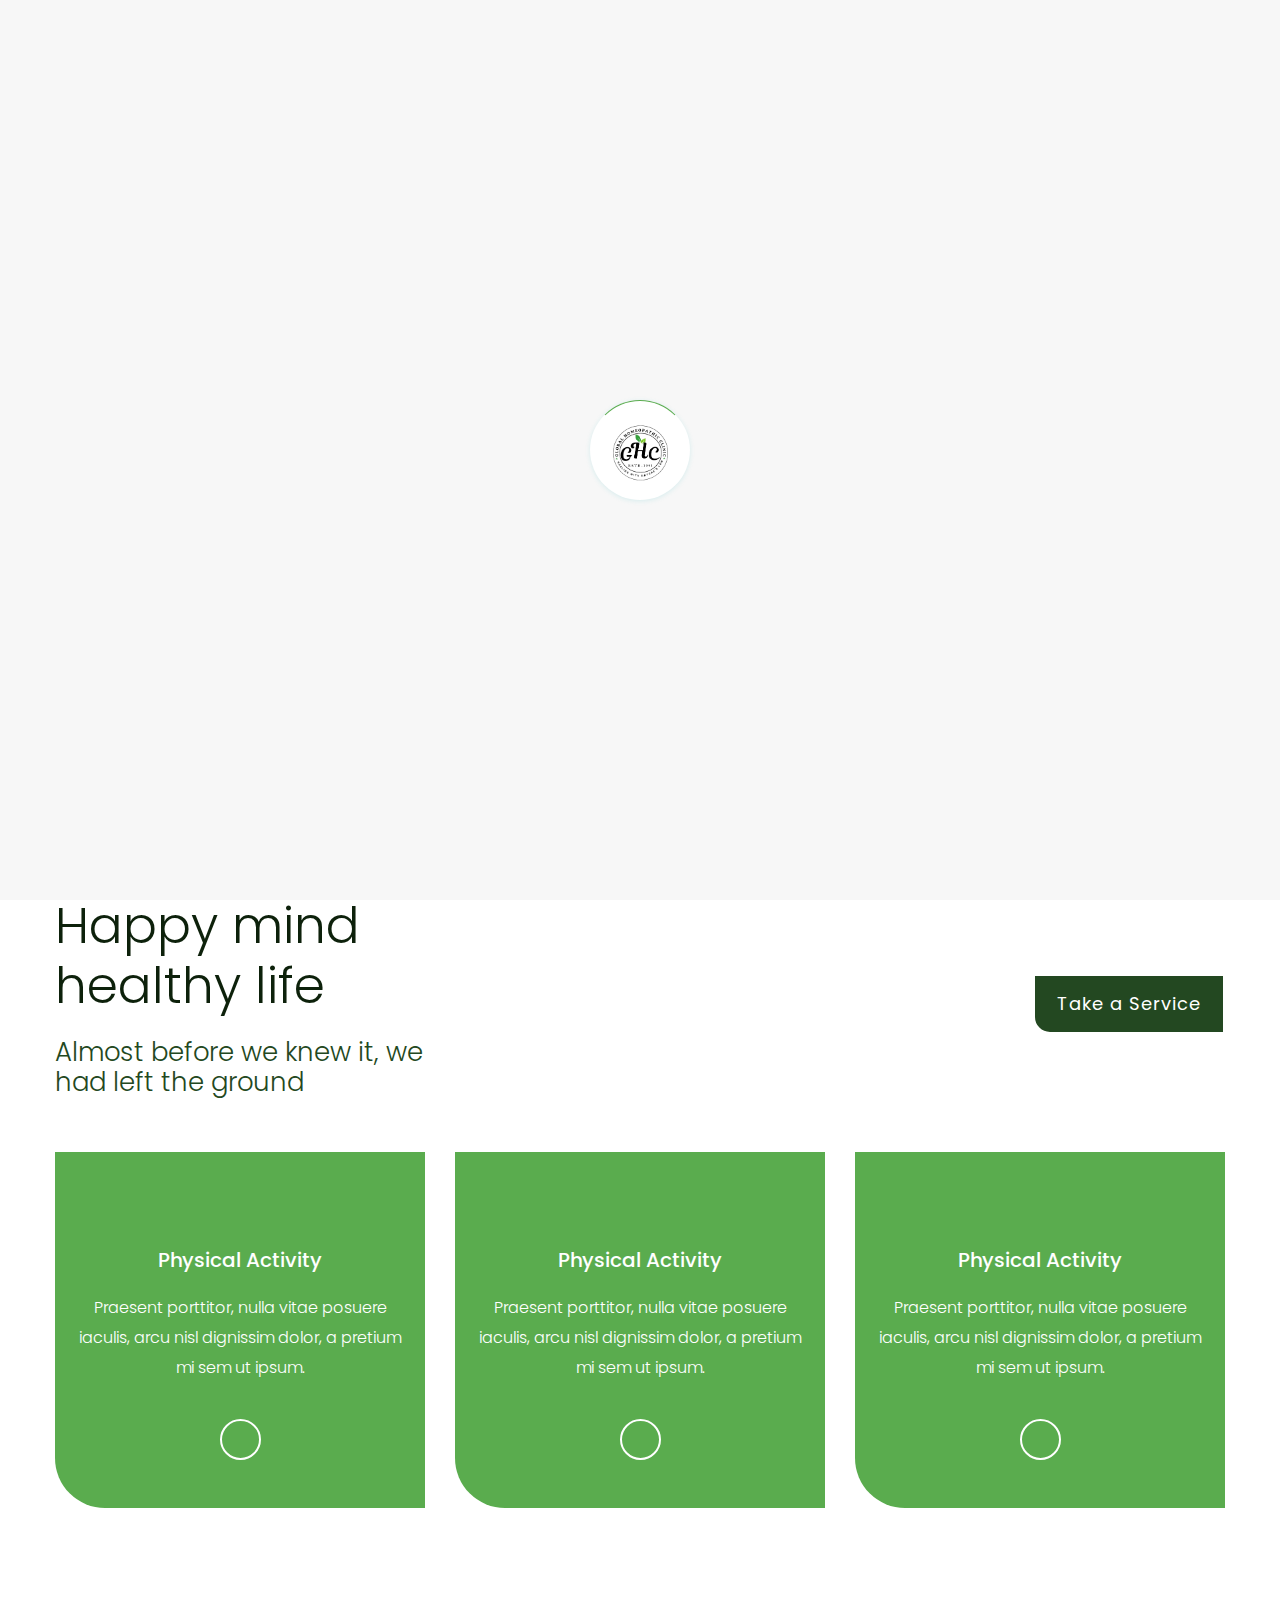
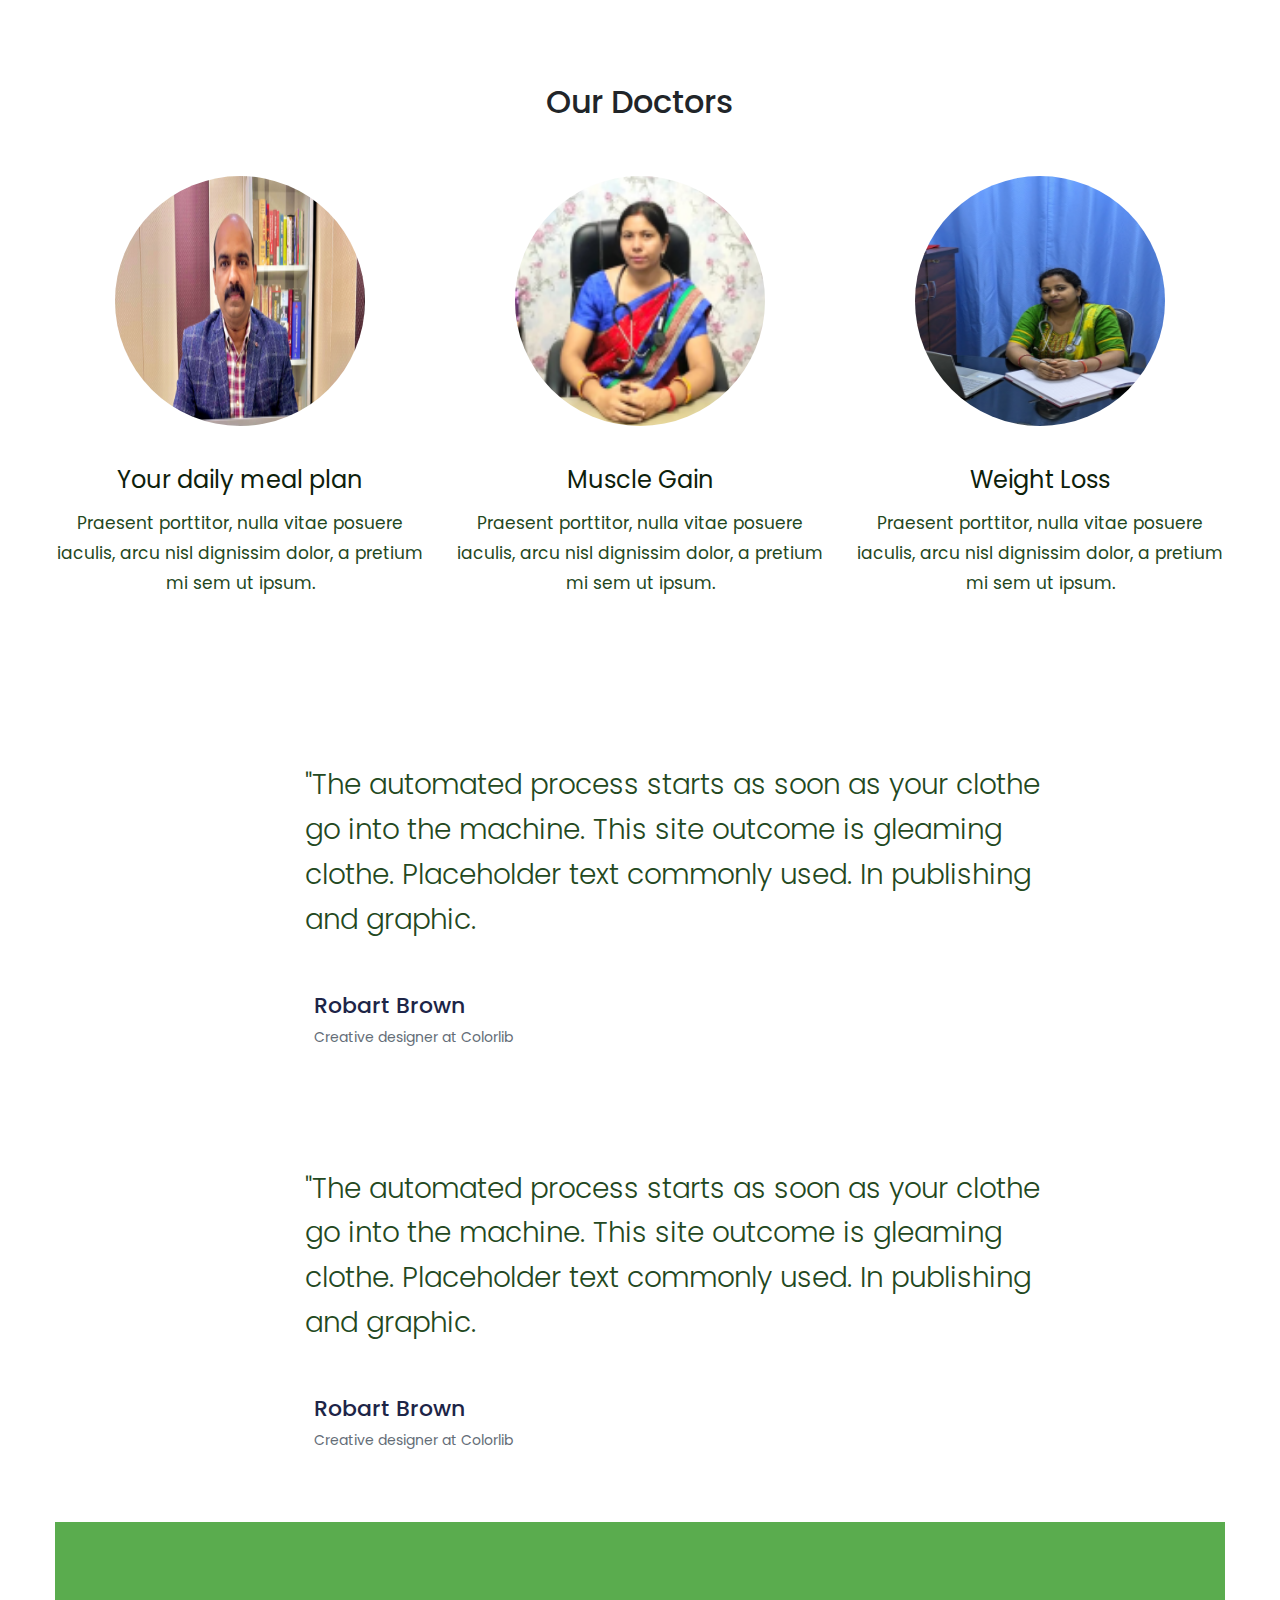
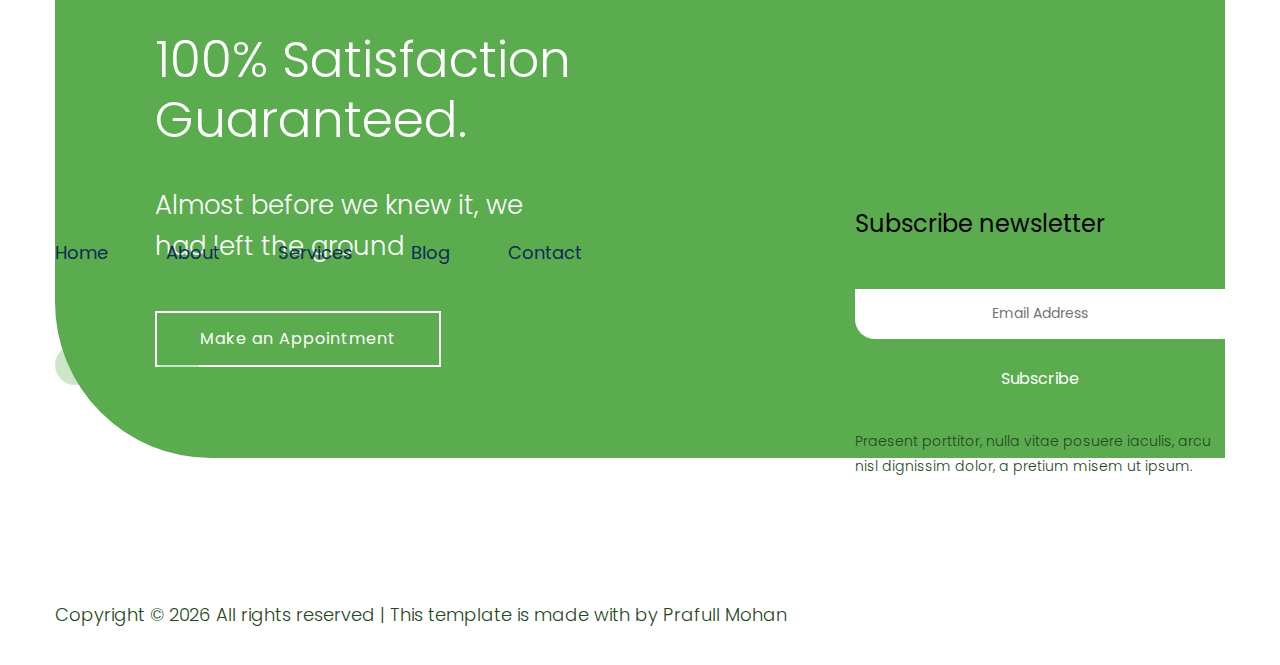
==== commit 4b15f30b: "Doctors profiles" ====
--- a/index.html
+++ b/index.html
@@ -106,7 +106,7 @@
                         <img src="assets/img/gallery/about.png" alt="Slide 3">
                     </div>
                     <div class="slide">
-                        <img src="assets/img/gallery//video-bg.png" alt="Slide 4">
+                        <img src="assets/img/gallery/video-bg.png" alt="Slide 4">
                     </div>
             </div>
         
@@ -192,12 +192,12 @@
 
        <section class="team-area pb-top">
         <div class="our-doctors">Our Doctors</div>
-        <div class="container">
+        <div class="container doctors">
             <div class="row">
                 <div class="col-lg-4 col-md-6 col-sm-8">
                     <div class="single-cat text-center mb-30">
                         <div class="cat-icon">
-                            <img src="assets/img/gallery/team1.png" alt="">
+                            <img src="assets/img/Doctors/Dr. Amit.png" alt="Dr. Amit">
                         </div>
                         <div class="cat-cap">
                             <h5><a href="#">Your daily meal plan</a></h5>
@@ -210,7 +210,7 @@
                 <div class="col-lg-4 col-md-6 col-sm-8">
                     <div class="single-cat text-center mb-30">
                         <div class="cat-icon">
-                            <img src="assets/img/gallery/team2.png" alt="">
+                            <img src="assets/img/Doctors/Dr. Jyoti.png" alt="Dr. Jyoti">
                         </div>
                         <div class="cat-cap">
                             <h5><a href="#">Muscle Gain</a></h5>
@@ -223,7 +223,7 @@
                 <div class="col-lg-4 col-md-6 col-sm-8">
                     <div class="single-cat text-center mb-30">
                         <div class="cat-icon">
-                            <img src="assets/img/gallery/team3.png" alt="">
+                            <img src="assets/img/Doctors/Dr. Komal.png" alt="Dr. Komal">
                         </div>
                         <div class="cat-cap">
                             <h5><a href="#">Weight Loss</a></h5>
@@ -517,8 +517,6 @@
 
     <script src="./assets/js/popup.js"></script>
     <script src="./assets/js/slider.js"></script>
-
-
 </body>
 
 </html>--- a/assets/css/style.css
+++ b/assets/css/style.css
@@ -3061,7 +3061,7 @@
     .popup {
         place-content: center;
         text-align: -webkit-center;
-        top:-15px !important;
+        top: -15px !important;
     }
 
     .popup-content {
@@ -3075,9 +3075,10 @@
         right: 20px;
         color: white !important;
     }
+
     .form-group {
         margin-bottom: 6px !important;
-      }
+    }
 }
 
 @media (max-width: 999px) {
@@ -6931,23 +6932,23 @@
 }
 
 .width-100 {
-    width : 100%;
-
-    ul{
+    width: 100%;
+
+    ul {
         width: 100%;
     }
 }
 
-.time-option{
+.time-option {
     width: 30%;
     margin-left: 2%;
 }
 
-.date-option{
+.date-option {
     width: 68%;
 }
 
-.date-row{
+.date-row {
     margin-top: 15px;
 }
 
@@ -6964,10 +6965,12 @@
     transition: 0.6s ease;
     width: 100%;
 }
-.slide{
+
+.slide {
     width: 100%;
     height: 600px;
 }
+
 .slides img {
     width: 100%;
     border-radius: 10px;
@@ -7024,7 +7027,8 @@
     display: inline-block;
 }
 
-.active, .dot:hover {
+.active,
+.dot:hover {
     background-color: #717171;
 }
 
@@ -7035,9 +7039,26 @@
     }
 }
 
-.our-doctors{
+.our-doctors {
     text-align: center;
     font-size: 32px;
     font-weight: 500;
     margin-bottom: 50px;
 }
+
+.doctors {
+    img {
+        border-radius: 50% !important;
+        width: 250px !important;
+        height: 250px !important;
+        -webkit-transform: scale(1);
+        transform: scale(1);
+        -webkit-transition: .3s ease-in-out;
+        transition: .3s ease-in-out;
+    }
+    .cat-icon:hover img {
+        -webkit-transform: scale(1.3);
+        transform: scale(1.3);
+    }
+
+}